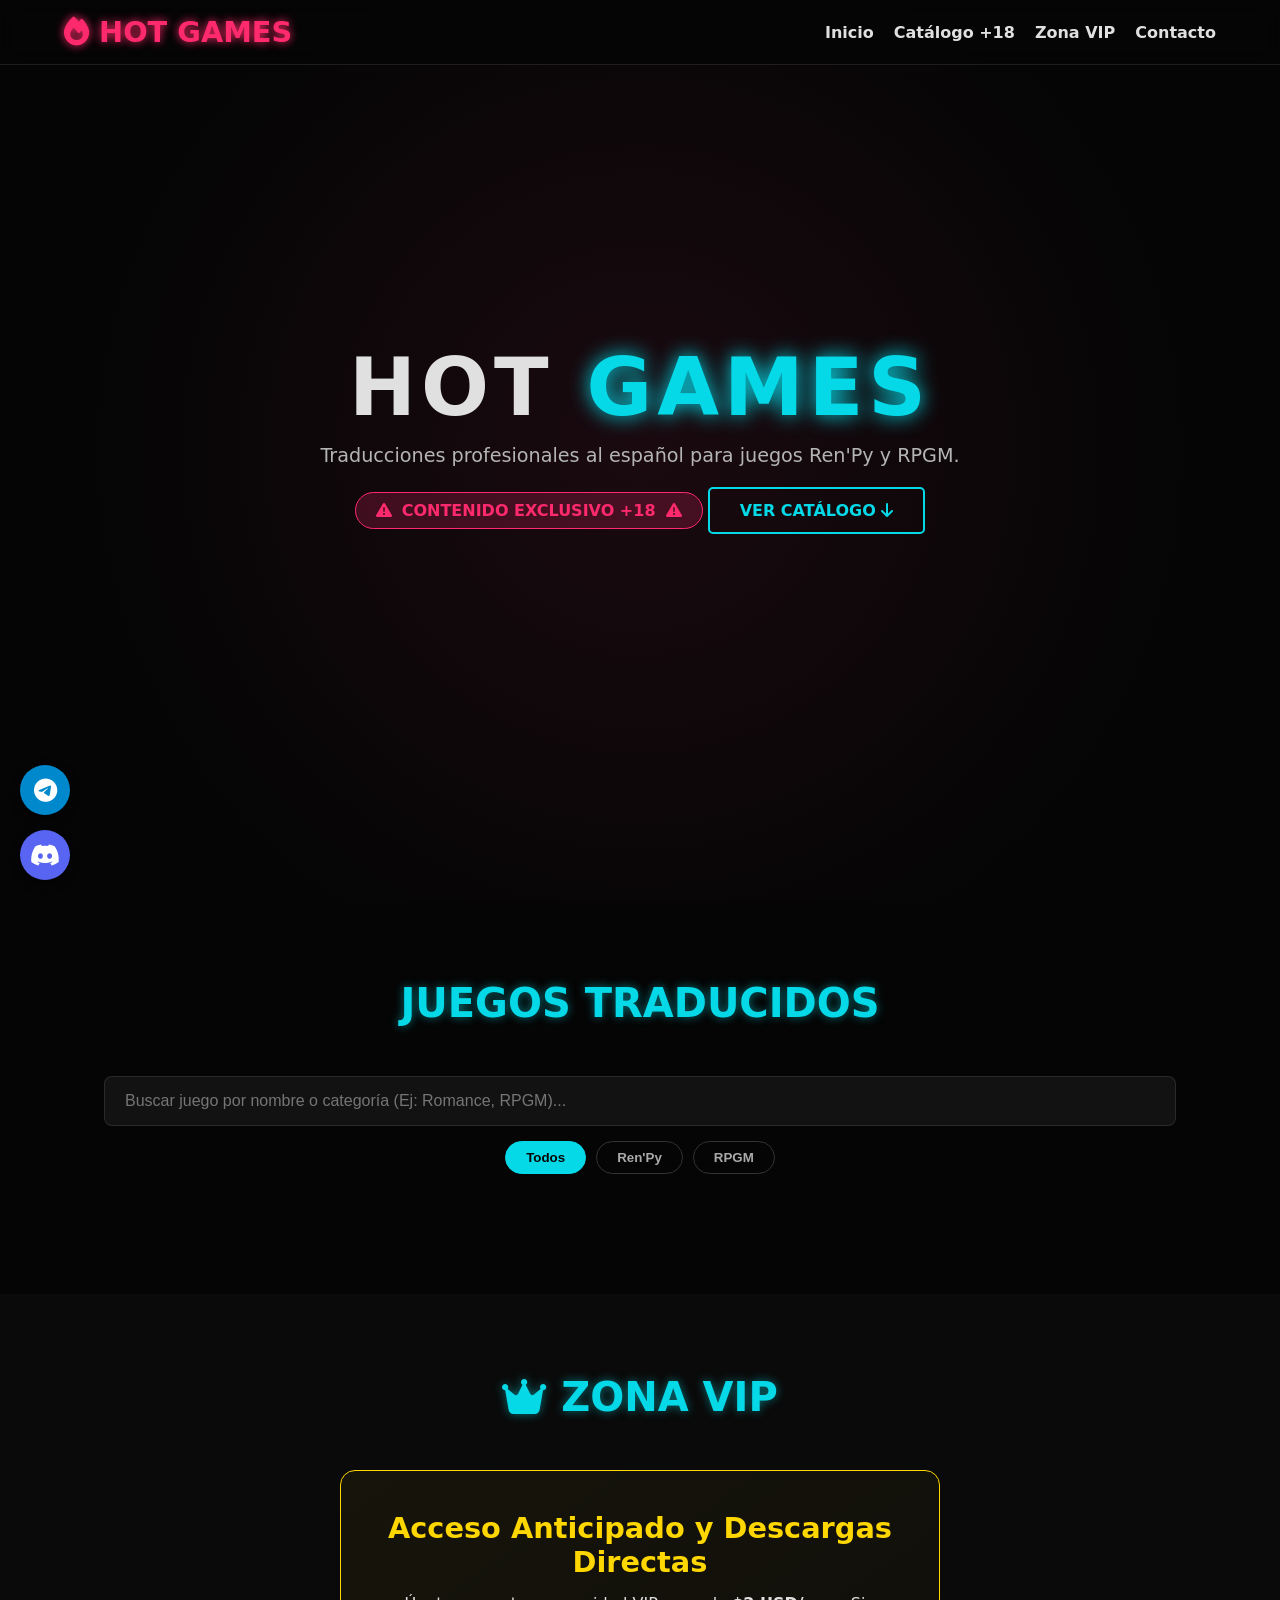
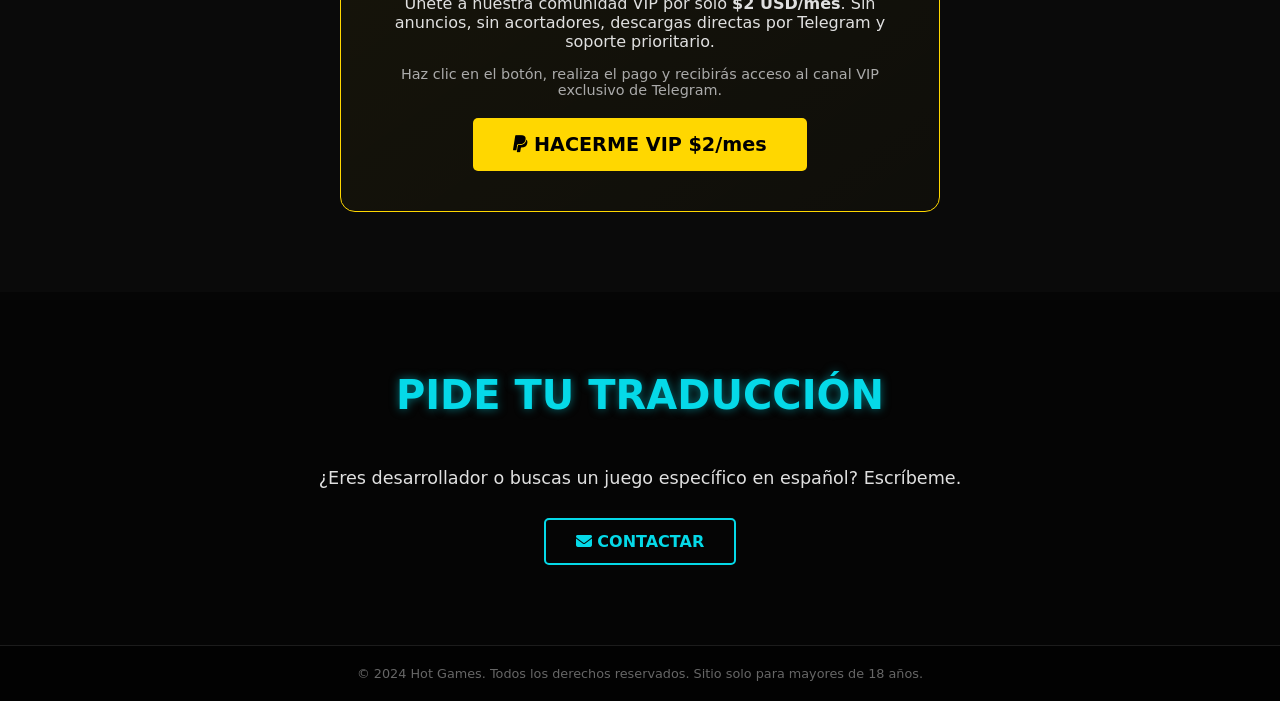
==== index.html @ ad3845e9 "Add files via upload" ====
<!DOCTYPE html>
<html lang="es">
<head>
    <meta charset="UTF-8">
    <meta name="viewport" content="width=device-width, initial-scale=1.0">
    <title>Hot Games +18 | Traducciones Ren'Py & RPGM</title>
    <link rel="stylesheet" href="style.css">
    <link rel="stylesheet" href="https://cdnjs.cloudflare.com/ajax/libs/font-awesome/6.4.0/css/all.min.css">
</head>
<body>

    <!-- Botones Flotantes de Redes Sociales -->
    <div class="social-float">
        <a href="https://t.me/+rrlCyGExPJo3MzEx" target="_blank" class="telegram"><i class="fab fa-telegram"></i></a>
        <a href="https://discord.gg/pzjjTbkc" target="_blank" class="discord"><i class="fab fa-discord"></i></a>
    </div>

    <!-- Barra de Navegación -->
    <nav class="navbar">
        <a href="index.html" class="logo"><i class="fas fa-fire"></i> HOT GAMES</a>
        <ul class="nav-links">
            <li><a href="#inicio">Inicio</a></li>
            <li><a href="#catalogo">Catálogo +18</a></li>
            <li><a href="#vip">Zona VIP</a></li>
            <li><a href="#contacto">Contacto</a></li>
        </ul>
    </nav>

    <!-- Inicio / Hero -->
    <header id="inicio">
        <div class="hero-content">
            <h1>HOT <span>GAMES</span></h1>
            <p class="subtitle">Traducciones profesionales al español para juegos Ren'Py y RPGM.</p>
            <div class="warning-badge">
                <i class="fas fa-exclamation-triangle"></i> CONTENIDO EXCLUSIVO +18 <i class="fas fa-exclamation-triangle"></i>
            </div>
            <a href="#catalogo" class="btn-neon">VER CATÁLOGO <i class="fas fa-arrow-down"></i></a>
        </div>
    </header>

    <!-- Catálogo de Juegos -->
    <section id="catalogo" class="container">
        <h2 class="section-title">Juegos Traducidos</h2>

        <!-- BARRA DE BÚSQUEDA Y FILTROS -->
        <div class="search-container">
            <input type="text" id="searchInput" placeholder="Buscar juego por nombre o categoría (Ej: Romance, RPGM)..." class="search-input">
            <div class="filter-buttons">
                <button class="filter-btn active" data-filter="all">Todos</button>
                <button class="filter-btn" data-filter="renpy">Ren'Py</button>
                <button class="filter-btn" data-filter="rpgm">RPGM</button>
            </div>
        </div>
        
        <div class="game-grid" id="gameGrid">
            <!-- Aquí se pegarán las tarjetas de los juegos que generes -->
        </div>
    </section>

    <!-- Zona VIP -->
    <section id="vip">
        <div class="container vip-container">
            <h2 class="section-title"><i class="fas fa-crown"></i> Zona VIP</h2>
            <div class="vip-box">
                <h3>Acceso Anticipado y Descargas Directas</h3>
                <p>Únete a nuestra comunidad VIP por solo <strong>$2 USD/mes</strong>. Sin anuncios, sin acortadores, descargas directas por Telegram y soporte prioritario.</p>
                <p class="vip-instruction">Haz clic en el botón, realiza el pago y recibirás acceso al canal VIP exclusivo de Telegram.</p>
                <a href="https://www.paypal.com/cgi-bin/webscr?cmd=_xclick&business=yordanmortiz@yahoo.com&item_name=Subscripcion+Hot+Games+VIP&amount=2&currency_code=USD" target="_blank" class="btn-vip"><i class="fab fa-paypal"></i> HACERME VIP $2/mes</a>
            </div>
        </div>
    </section>

    <!-- Contacto -->
    <section id="contacto" class="container">
        <h2 class="section-title">Pide tu Traducción</h2>
        <p class="contact-text">¿Eres desarrollador o buscas un juego específico en español? Escríbeme.</p>
        <a href="mailto:gameshotboss@gmail.com" class="btn-neon"><i class="fas fa-envelope"></i> CONTACTAR</a>
    </section>

    <footer>
        <p>&copy; 2024 Hot Games. Todos los derechos reservados. Sitio solo para mayores de 18 años.</p>
    </footer>

    <!-- Script para la Búsqueda -->
    <script>
        const searchInput = document.getElementById('searchInput');
        const gameCards = document.querySelectorAll('.game-card');
        const filterBtns = document.querySelectorAll('.filter-btn');
        let activeMotor = 'all';

        searchInput.addEventListener('input', filterGames);

        filterBtns.forEach(btn => {
            btn.addEventListener('click', () => {
                filterBtns.forEach(b => b.classList.remove('active'));
                btn.classList.add('active');
                activeMotor = btn.getAttribute('data-filter');
                filterGames();
            });
        });

        function filterGames() {
            const searchTerm = searchInput.value.toLowerCase();
            const currentCards = document.querySelectorAll('.game-card');
            
            currentCards.forEach(card => {
                const name = card.getAttribute('data-name').toLowerCase();
                const categories = card.getAttribute('data-categories').toLowerCase();
                const motor = card.getAttribute('data-motor').toLowerCase();

                const matchesSearch = name.includes(searchTerm) || categories.includes(searchTerm);
                const matchesMotor = activeMotor === 'all' || motor === activeMotor;

                if (matchesSearch && matchesMotor) {
                    card.style.display = 'block';
                } else {
                    card.style.display = 'none';
                }
            });
        }
    </script>

</body>
</html>
---- style.css ----
/* Estilos Base y Variables Neón */
:root {
    --bg-dark: #050505;
    --bg-card: #121212;
    --neon-pink: #ff2a6d;
    --neon-blue: #05d9e8;
    --text-main: #e0e0e0;
    --glass: rgba(255, 255, 255, 0.05);
    --border-glass: rgba(255, 255, 255, 0.1);
    --vip-gold: #ffd700;
}

* { margin: 0; padding: 0; box-sizing: border-box; }

body {
    font-family: 'Segoe UI', system-ui, sans-serif;
    background-color: var(--bg-dark);
    color: var(--text-main);
    overflow-x: hidden;
}

/* --- Botones Flotantes Redes Sociales --- */
.social-float {
    position: fixed; left: 20px; bottom: 20px;
    display: flex; flex-direction: column; gap: 15px; z-index: 1000;
}
.social-float a {
    display: flex; justify-content: center; align-items: center;
    width: 50px; height: 50px; border-radius: 50%; font-size: 1.5rem;
    color: white; text-decoration: none; box-shadow: 0 4px 10px rgba(0,0,0,0.5); transition: transform 0.3s;
}
.social-float a:hover { transform: scale(1.2); }
.telegram { background: #0088cc; }
.discord { background: #5865F2; }

/* --- Navbar --- */
.navbar {
    position: fixed; top: 0; width: 100%;
    display: flex; justify-content: space-between; align-items: center;
    padding: 15px 5%; background: rgba(5, 5, 5, 0.8);
    backdrop-filter: blur(10px); border-bottom: 1px solid var(--border-glass); z-index: 100;
}
.logo { font-size: 1.8rem; font-weight: 900; color: var(--neon-pink); text-shadow: 0 0 10px var(--neon-pink); text-decoration: none; }
.nav-links { list-style: none; display: flex; gap: 20px; }
.nav-links a { color: var(--text-main); text-decoration: none; font-weight: 600; transition: color 0.3s; }
.nav-links a:hover { color: var(--neon-blue); }

/* --- Hero --- */
#inicio {
    height: 100vh; display: flex; justify-content: center; align-items: center;
    text-align: center; background: radial-gradient(circle at center, #1a0a10 0%, var(--bg-dark) 70%);
}
.hero-content h1 { font-size: 5rem; letter-spacing: 5px; margin-bottom: 10px; }
.hero-content h1 span { color: var(--neon-blue); text-shadow: 0 0 20px var(--neon-blue); }
.subtitle { font-size: 1.2rem; margin-bottom: 20px; color: #b4b4b4; }
.warning-badge {
    display: inline-flex; align-items: center; gap: 10px;
    background: rgba(255, 42, 109, 0.2); border: 1px solid var(--neon-pink);
    color: var(--neon-pink); padding: 8px 20px; border-radius: 30px;
    font-weight: bold; margin-bottom: 30px; animation: pulse 2s infinite;
}
@keyframes pulse { 0%, 100% { box-shadow: 0 0 5px var(--neon-pink); } 50% { box-shadow: 0 0 20px var(--neon-pink); } }

.btn-neon {
    display: inline-block; padding: 12px 30px; background: transparent;
    color: var(--neon-blue); text-decoration: none; font-weight: bold;
    border: 2px solid var(--neon-blue); border-radius: 5px; transition: all 0.3s; text-transform: uppercase;
}
.btn-neon:hover { background: var(--neon-blue); color: var(--bg-dark); box-shadow: 0 0 15px var(--neon-blue); }

/* --- Contenedores y Títulos --- */
.container { padding: 80px 5%; max-width: 1200px; margin: 0 auto; }
.section-title { font-size: 2.5rem; text-align: center; margin-bottom: 50px; color: var(--neon-blue); text-transform: uppercase; text-shadow: 0 0 10px rgba(5, 217, 232, 0.5); }

/* --- BÚSQUEDA Y FILTROS --- */
.search-container { margin-bottom: 40px; }
.search-input {
    width: 100%; padding: 15px 20px; font-size: 1rem;
    background: var(--bg-card); color: white; border: 1px solid var(--border-glass);
    border-radius: 8px; outline: none; transition: border-color 0.3s;
}
.search-input:focus { border-color: var(--neon-blue); box-shadow: 0 0 10px rgba(5, 217, 232, 0.3); }
.filter-buttons { display: flex; gap: 10px; margin-top: 15px; justify-content: center; }
.filter-btn {
    padding: 8px 20px; background: transparent; color: #aaa; border: 1px solid #333;
    border-radius: 20px; cursor: pointer; transition: all 0.3s; font-weight: bold;
}
.filter-btn:hover { border-color: var(--neon-blue); color: var(--neon-blue); }
.filter-btn.active { background: var(--neon-blue); color: var(--bg-dark); border-color: var(--neon-blue); }

/* --- Catálogo Grid --- */
.game-grid { display: grid; grid-template-columns: repeat(auto-fill, minmax(280px, 1fr)); gap: 30px; }
.game-card { background: var(--bg-card); border-radius: 12px; overflow: hidden; border: 1px solid var(--border-glass); transition: transform 0.3s, box-shadow 0.3s; }
.game-card:hover { transform: translateY(-10px); box-shadow: 0 10px 30px rgba(255, 42, 109, 0.2); border-color: var(--neon-pink); }
.card-img { height: 200px; background-size: cover; background-position: center; position: relative; }
.badge { position: absolute; top: 10px; left: 10px; padding: 5px 10px; border-radius: 5px; font-weight: bold; font-size: 0.8rem; }
.badge.renpy { background: var(--neon-pink); color: white; }
.badge.rpgm { background: var(--neon-blue); color: var(--bg-dark); }
.card-info { padding: 20px; }
.card-info h3 { margin-bottom: 10px; color: white; }
.card-info p { font-size: 0.9rem; color: #aaa; margin-bottom: 15px; }
.card-meta { display: flex; justify-content: space-between; font-size: 0.8rem; color: #888; margin-bottom: 15px; border-top: 1px solid var(--border-glass); padding-top: 10px; }

.btn-download {
    display: block; text-align: center; padding: 10px; background: rgba(255, 42, 109, 0.2);
    color: var(--neon-pink); text-decoration: none; border-radius: 5px; font-weight: bold; transition: background 0.3s;
}
.btn-download:hover { background: var(--neon-pink); color: white; }

/* --- Zona VIP Global --- */
#vip { background: #0a0a0a; }
.vip-container { text-align: center; }
.vip-box {
    background: linear-gradient(145deg, rgba(255, 215, 0, 0.05), rgba(255, 215, 0, 0.02));
    border: 1px solid var(--vip-gold); padding: 40px; border-radius: 15px; max-width: 600px; margin: 0 auto;
}
.vip-box h3 { font-size: 1.8rem; color: var(--vip-gold); margin-bottom: 15px; }
.vip-instruction { font-size: 0.9rem; color: #aaa; margin-top: 15px; }
.btn-vip {
    display: inline-block; padding: 15px 40px; background: var(--vip-gold); color: #000;
    text-decoration: none; border-radius: 5px; font-weight: 900; font-size: 1.2rem; margin-top: 20px; transition: all 0.3s;
}
.btn-vip:hover { box-shadow: 0 0 20px var(--vip-gold); transform: scale(1.05); }

/* --- Página Detalle Juego --- */
.game-detail-grid { display: grid; grid-template-columns: 1fr 1fr; gap: 40px; margin-top: 100px; }
.game-images .main-image { height: 400px; background-size: cover; background-position: center; border-radius: 10px; border: 1px solid var(--border-glass); }
.gallery { display: flex; gap: 10px; margin-top: 10px; }
.thumb { flex: 1; height: 80px; background-size: cover; background-position: center; border-radius: 5px; border: 1px solid var(--border-glass); cursor: pointer; transition: border 0.3s; }
.thumb:hover { border-color: var(--neon-blue); }

.game-info h1 { font-size: 2.5rem; margin: 10px 0 20px 0; color: white; }
.meta-stats { display: flex; gap: 20px; color: #888; font-size: 0.9rem; margin-bottom: 20px; border-bottom: 1px solid var(--border-glass); padding-bottom: 20px; }
.game-description { line-height: 1.6; margin-bottom: 30px; }

.game-categories { display: flex; gap: 10px; flex-wrap: wrap; margin-bottom: 20px; }
.tag { background: rgba(255,255,255,0.1); padding: 5px 10px; border-radius: 20px; font-size: 0.8rem; border: 1px solid var(--border-glass); color: #ccc; }

/* Reacciones (Likes/Dislikes) */
.reactions-box {
    display: flex; gap: 15px; margin: 20px 0; padding: 15px 0;
    border-top: 1px solid var(--border-glass); border-bottom: 1px solid var(--border-glass);
}
.reaction-btn {
    background: var(--bg-card); border: 1px solid var(--border-glass); color: #888;
    padding: 10px 25px; border-radius: 30px; cursor: pointer; font-size: 1rem;
    font-weight: bold; transition: all 0.3s; display: flex; align-items: center; gap: 8px;
}
.like-btn:hover { color: #05d9e8; border-color: #05d9e8; box-shadow: 0 0 10px rgba(5, 217, 232, 0.3); }
.dislike-btn:hover { color: #ff2a6d; border-color: #ff2a6d; box-shadow: 0 0 10px rgba(255, 42, 109, 0.3); }

/* Descargas Detalle */
.download-section, .vip-section { margin-top: 30px; padding-top: 20px; border-top: 1px solid var(--border-glass); }
.download-section h3, .vip-section h3 { font-size: 1.2rem; margin-bottom: 15px; color: white; }
.action-buttons { display: flex; gap: 15px; }
.big-btn { font-size: 1rem; padding: 15px; flex: 1; display: flex; align-items: center; justify-content: center; gap: 10px; }

.vip-hint { font-size: 0.85rem; color: #888; margin-bottom: 15px; }
.vip-hint a { color: var(--vip-gold); text-decoration: none; font-weight: bold; }

.comments-section { margin-top: 60px; border-top: 1px solid var(--border-glass); padding-top: 40px; }

/* --- Footer y Responsive --- */
footer { background: #020202; text-align: center; padding: 20px; font-size: 0.8rem; color: #666; border-top: 1px solid var(--border-glass); }
#contacto { text-align: center; }
.contact-text { text-align: center; font-size: 1.1rem; margin-bottom: 30px; }

@media (max-width: 768px) {
    .hero-content h1 { font-size: 3rem; }
    .nav-links { display: none; }
    .game-detail-grid { grid-template-columns: 1fr; }
    .action-buttons { flex-direction: column; }
}
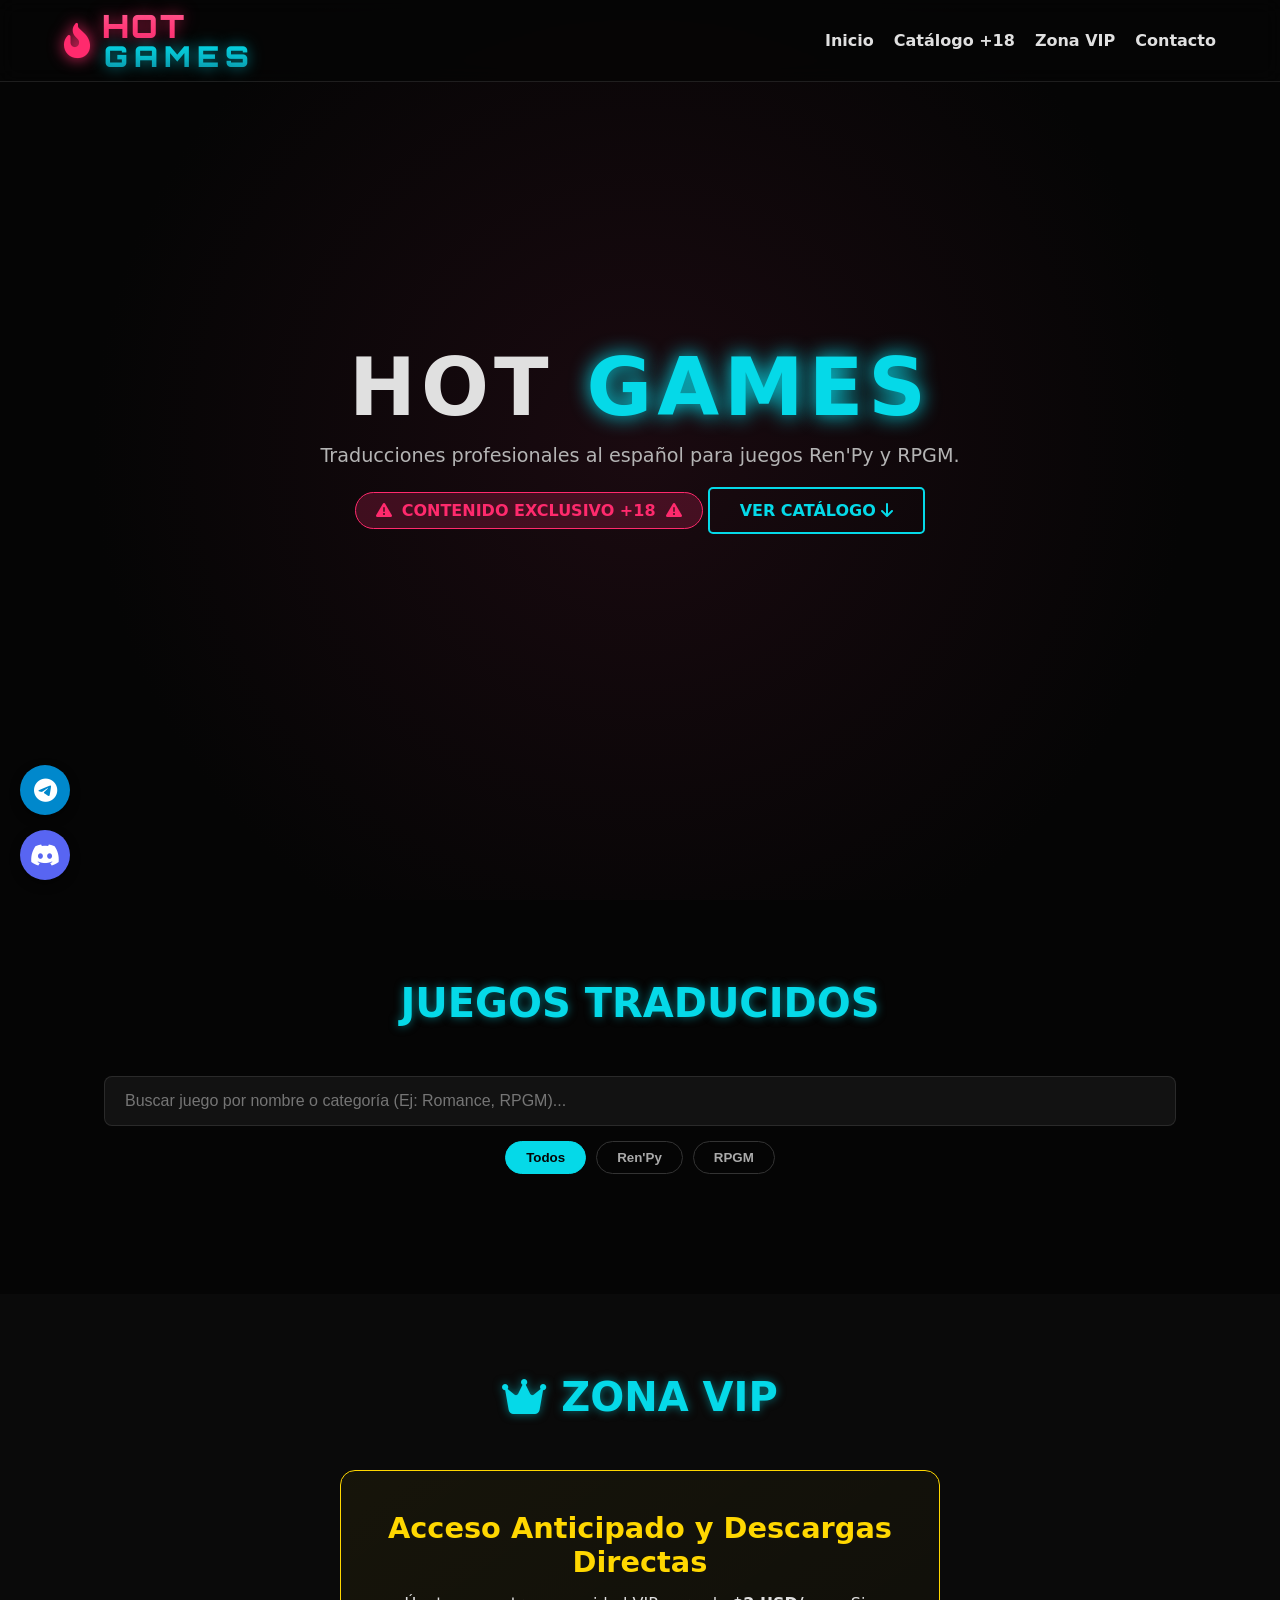
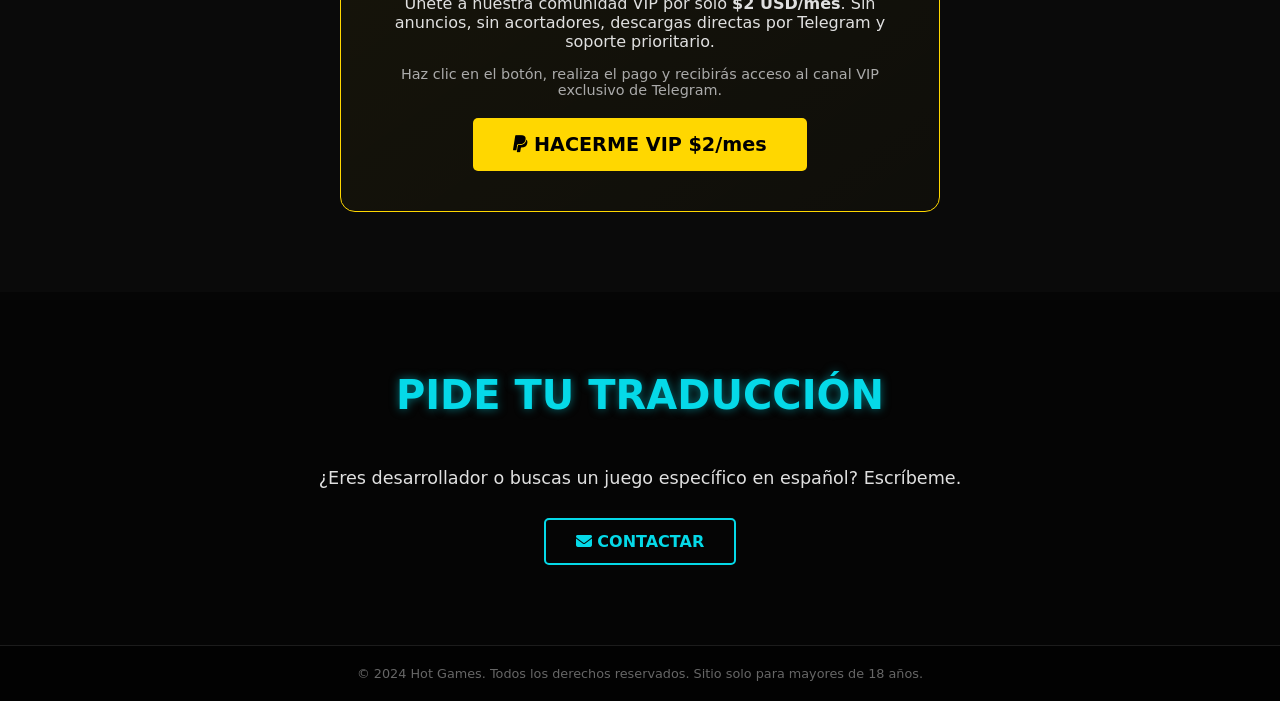
==== commit e2058f8a: "Add files via upload" ====
--- a/index.html
+++ b/index.html
@@ -6,6 +6,8 @@
     <title>Hot Games +18 | Traducciones Ren'Py & RPGM</title>
     <link rel="stylesheet" href="style.css">
     <link rel="stylesheet" href="https://cdnjs.cloudflare.com/ajax/libs/font-awesome/6.4.0/css/all.min.css">
+    <!-- Fuente Gamer Profesional para el Logo -->
+    <link href="https://fonts.googleapis.com/css2?family=Orbitron:wght@700;900&display=swap" rel="stylesheet">
 </head>
 <body>
 
@@ -15,9 +17,14 @@
         <a href="https://discord.gg/pzjjTbkc" target="_blank" class="discord"><i class="fab fa-discord"></i></a>
     </div>
 
-    <!-- Barra de Navegación -->
+    <!-- Barra de Navegación (Nuevo Logo Cool) -->
     <nav class="navbar">
-        <a href="index.html" class="logo"><i class="fas fa-fire"></i> HOT GAMES</a>
+        <a href="index.html" class="logo-container">
+            <i class="fas fa-fire-flame-curved logo-icon"></i>
+            <div class="logo-text">
+                <span class="hot">HOT</span><span class="games">GAMES</span>
+            </div>
+        </a>
         <ul class="nav-links">
             <li><a href="#inicio">Inicio</a></li>
             <li><a href="#catalogo">Catálogo +18</a></li>
@@ -84,7 +91,6 @@
     <!-- Script para la Búsqueda -->
     <script>
         const searchInput = document.getElementById('searchInput');
-        const gameCards = document.querySelectorAll('.game-card');
         const filterBtns = document.querySelectorAll('.filter-btn');
         let activeMotor = 'all';
 
--- a/style.css
+++ b/style.css
@@ -33,14 +33,46 @@
 .telegram { background: #0088cc; }
 .discord { background: #5865F2; }
 
-/* --- Navbar --- */
+/* --- Navbar y LOGO CYBERPUNK --- */
 .navbar {
     position: fixed; top: 0; width: 100%;
     display: flex; justify-content: space-between; align-items: center;
-    padding: 15px 5%; background: rgba(5, 5, 5, 0.8);
+    padding: 10px 5%; background: rgba(5, 5, 5, 0.8);
     backdrop-filter: blur(10px); border-bottom: 1px solid var(--border-glass); z-index: 100;
 }
-.logo { font-size: 1.8rem; font-weight: 900; color: var(--neon-pink); text-shadow: 0 0 10px var(--neon-pink); text-decoration: none; }
+
+.logo-container {
+    display: flex; align-items: center; gap: 12px;
+    text-decoration: none; transition: transform 0.3s;
+}
+.logo-container:hover { transform: scale(1.05); }
+
+.logo-icon {
+    font-size: 2.2rem; color: #ff2a6d;
+    filter: drop-shadow(0 0 8px #ff2a6d);
+    animation: latido-fuego 1.5s infinite alternate;
+}
+@keyframes latido-fuego {
+    0% { filter: drop-shadow(0 0 5px #ff2a6d); transform: scale(1); }
+    100% { filter: drop-shadow(0 0 15px #ff5e93); transform: scale(1.1); }
+}
+
+.logo-text {
+    font-family: 'Orbitron', sans-serif; font-weight: 900;
+    font-size: 1.8rem; letter-spacing: 2px; line-height: 1;
+    display: flex; flex-direction: column;
+}
+.hot {
+    background: linear-gradient(to bottom, #ff5e93, #ff2a6d);
+    -webkit-background-clip: text; -webkit-text-fill-color: transparent;
+    text-shadow: 0 0 15px rgba(255, 42, 109, 0.6); font-size: 2rem;
+}
+.games {
+    background: linear-gradient(to bottom, #05d9e8, #0e8b9e);
+    -webkit-background-clip: text; -webkit-text-fill-color: transparent;
+    text-shadow: 0 0 15px rgba(5, 217, 232, 0.6); letter-spacing: 6px; margin-left: 2px;
+}
+
 .nav-links { list-style: none; display: flex; gap: 20px; }
 .nav-links a { color: var(--text-main); text-decoration: none; font-weight: 600; transition: color 0.3s; }
 .nav-links a:hover { color: var(--neon-blue); }
@@ -170,4 +202,7 @@
     .nav-links { display: none; }
     .game-detail-grid { grid-template-columns: 1fr; }
     .action-buttons { flex-direction: column; }
+    .logo-text { font-size: 1.4rem; }
+    .hot { font-size: 1.6rem; }
+    .games { letter-spacing: 4px; }
 }
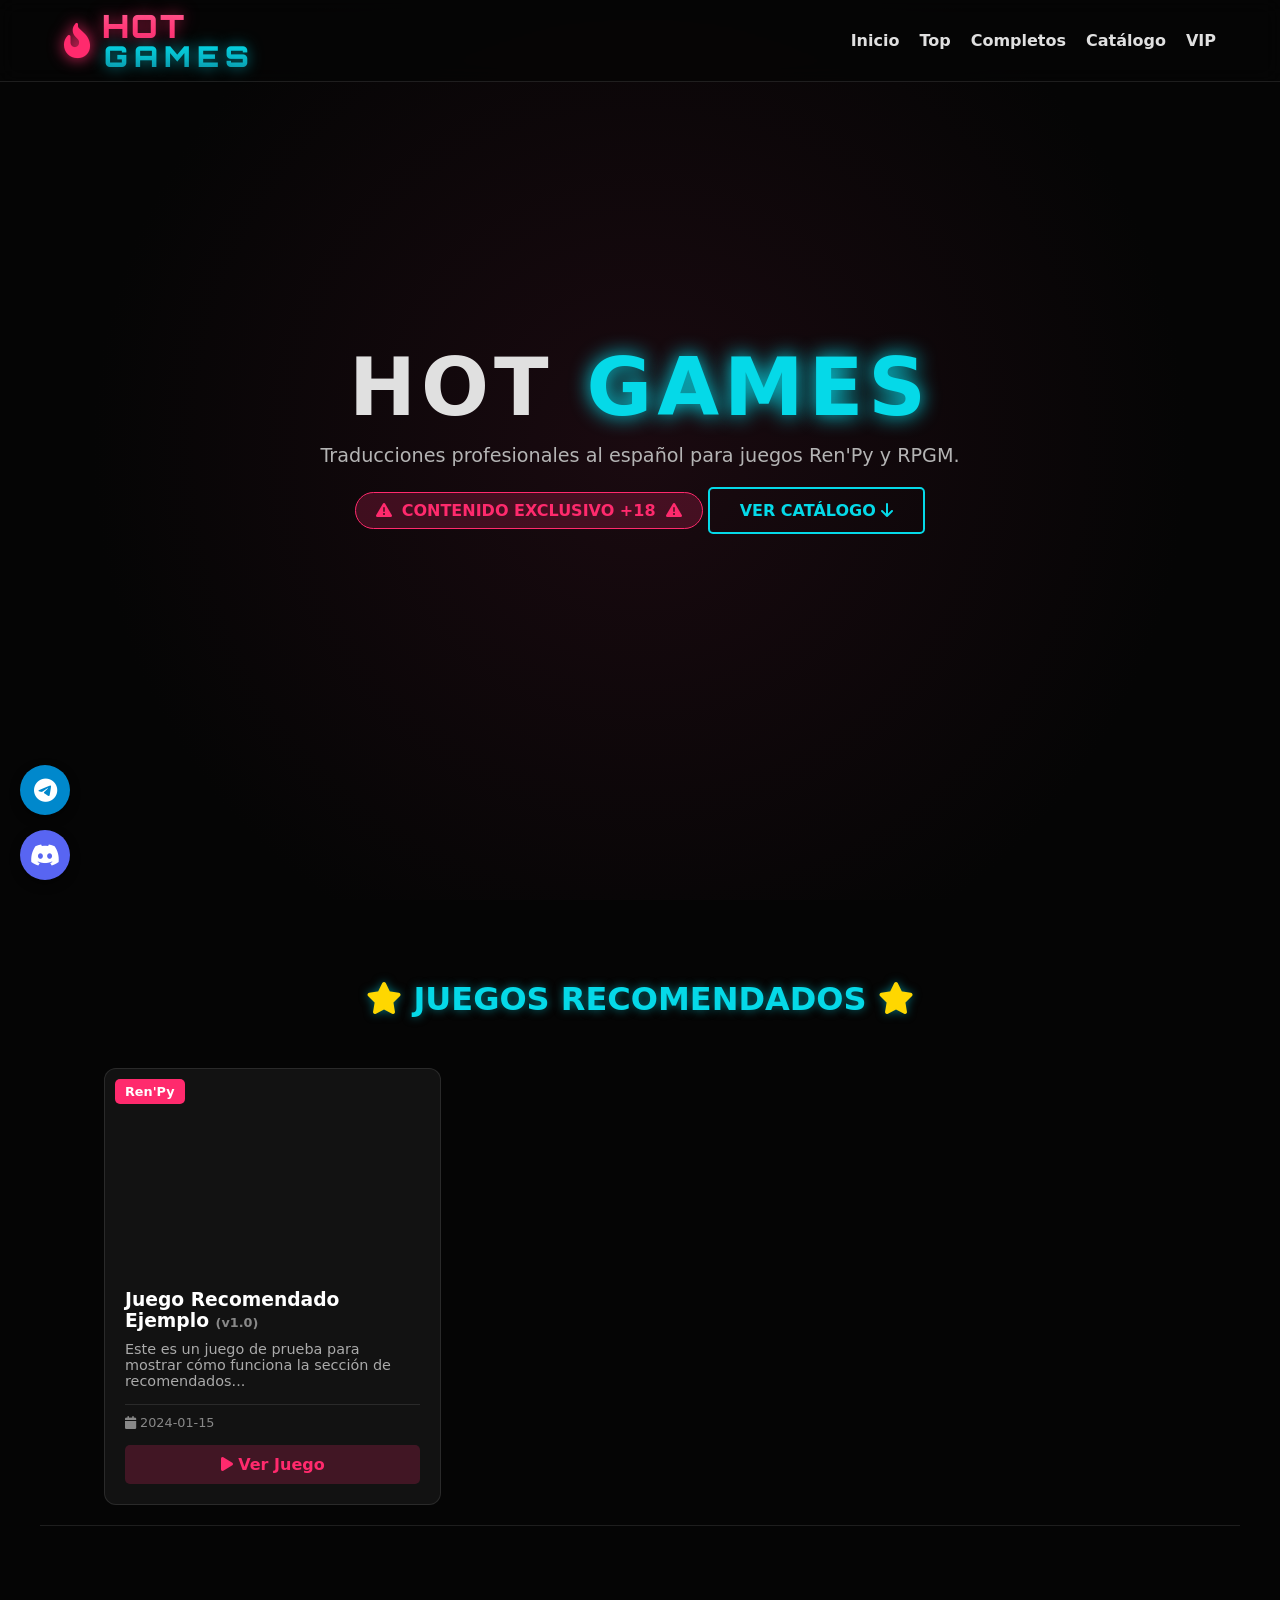
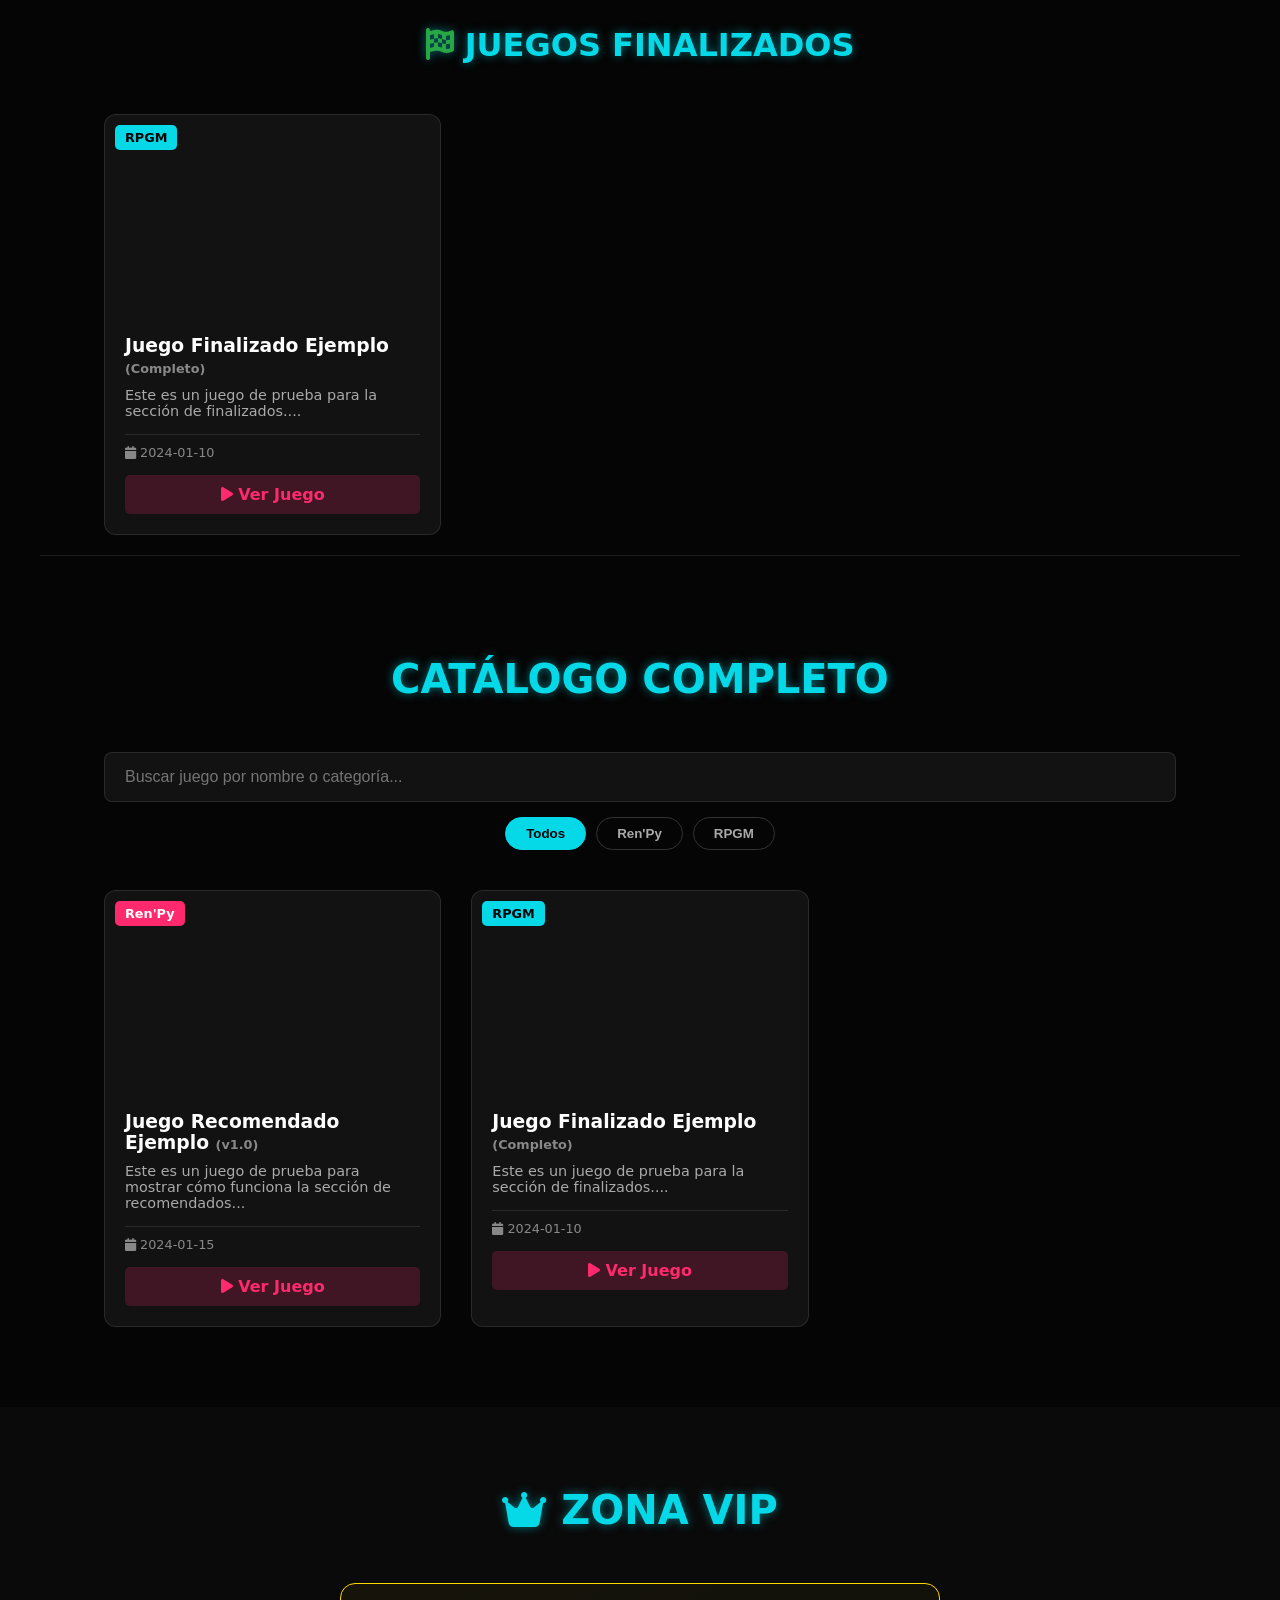
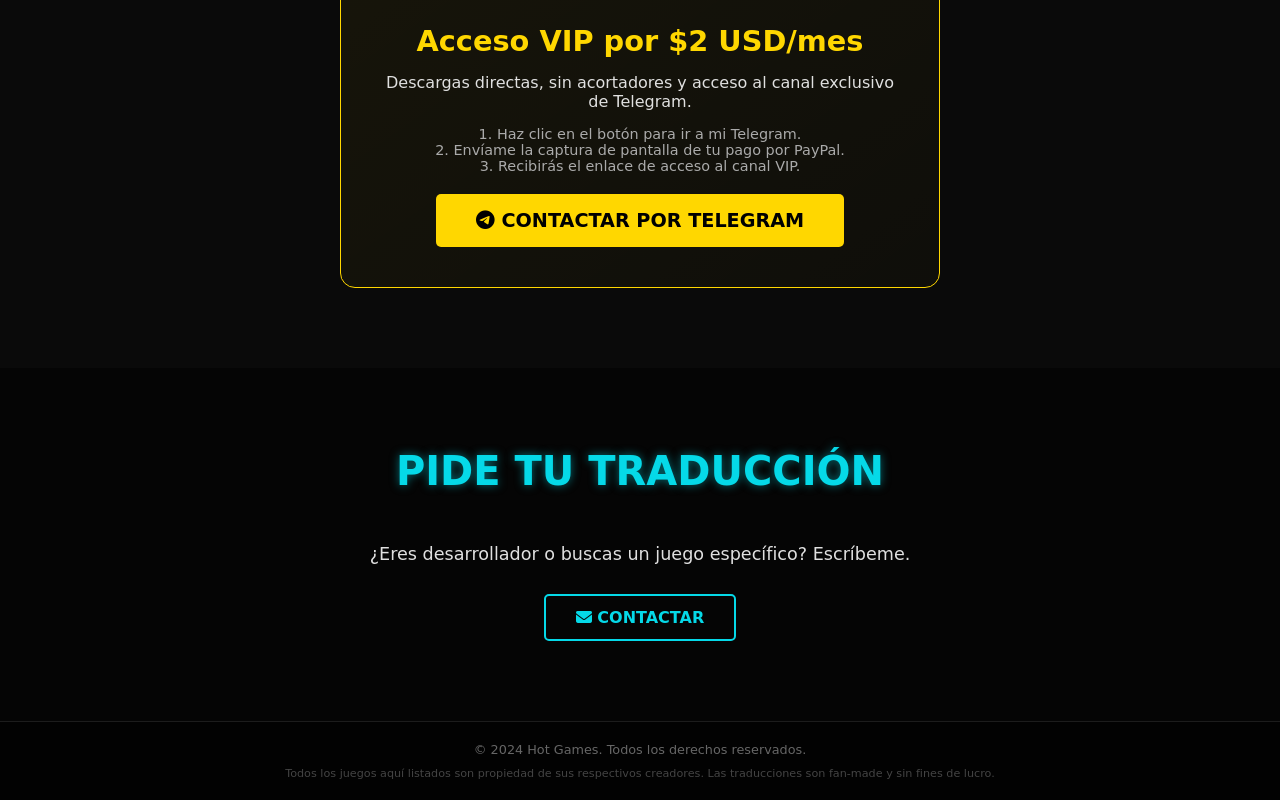
==== commit 362c65cd: "Add files via upload" ====
--- a/index.html
+++ b/index.html
@@ -4,127 +4,106 @@
     <meta charset="UTF-8">
     <meta name="viewport" content="width=device-width, initial-scale=1.0">
     <title>Hot Games +18 | Traducciones Ren'Py & RPGM</title>
+    <link rel="icon" type="image/png" href="https://hotgames18.github.io/images/favicon.png">
+    <meta property="og:title" content="Hot Games +18 | Traducciones Profesionales">
+    <meta property="og:description" content="Descarga traducciones al español de juegos Ren'Py y RPGM. Zona VIP disponible.">
+    <meta property="og:image" content="https://hotgames18.github.io/images/banner-redes.jpg">
+    <meta property="og:url" content="https://hotgames18.github.io/">
     <link rel="stylesheet" href="style.css">
     <link rel="stylesheet" href="https://cdnjs.cloudflare.com/ajax/libs/font-awesome/6.4.0/css/all.min.css">
-    <!-- Fuente Gamer Profesional para el Logo -->
     <link href="https://fonts.googleapis.com/css2?family=Orbitron:wght@700;900&display=swap" rel="stylesheet">
 </head>
 <body>
 
-    <!-- Botones Flotantes de Redes Sociales -->
     <div class="social-float">
         <a href="https://t.me/+rrlCyGExPJo3MzEx" target="_blank" class="telegram"><i class="fab fa-telegram"></i></a>
         <a href="https://discord.gg/pzjjTbkc" target="_blank" class="discord"><i class="fab fa-discord"></i></a>
     </div>
 
-    <!-- Barra de Navegación (Nuevo Logo Cool) -->
     <nav class="navbar">
         <a href="index.html" class="logo-container">
             <i class="fas fa-fire-flame-curved logo-icon"></i>
-            <div class="logo-text">
-                <span class="hot">HOT</span><span class="games">GAMES</span>
-            </div>
+            <div class="logo-text"><span class="hot">HOT</span><span class="games">GAMES</span></div>
         </a>
         <ul class="nav-links">
             <li><a href="#inicio">Inicio</a></li>
-            <li><a href="#catalogo">Catálogo +18</a></li>
-            <li><a href="#vip">Zona VIP</a></li>
-            <li><a href="#contacto">Contacto</a></li>
+            <li><a href="#recomendados">Top</a></li>
+            <li><a href="#finalizados">Completos</a></li>
+            <li><a href="#catalogo">Catálogo</a></li>
+            <li><a href="#vip">VIP</a></li>
         </ul>
     </nav>
 
-    <!-- Inicio / Hero -->
     <header id="inicio">
         <div class="hero-content">
             <h1>HOT <span>GAMES</span></h1>
             <p class="subtitle">Traducciones profesionales al español para juegos Ren'Py y RPGM.</p>
-            <div class="warning-badge">
-                <i class="fas fa-exclamation-triangle"></i> CONTENIDO EXCLUSIVO +18 <i class="fas fa-exclamation-triangle"></i>
-            </div>
+            <div class="warning-badge"><i class="fas fa-exclamation-triangle"></i> CONTENIDO EXCLUSIVO +18 <i class="fas fa-exclamation-triangle"></i></div>
             <a href="#catalogo" class="btn-neon">VER CATÁLOGO <i class="fas fa-arrow-down"></i></a>
         </div>
     </header>
 
-    <!-- Catálogo de Juegos -->
+    <section id="recomendados" class="container special-section">
+        <h2 class="section-title"><i class="fas fa-star"></i> Juegos Recomendados <i class="fas fa-star"></i></h2>
+        <div class="game-grid" id="grid-recomendados"><p class="loading-text">Cargando juegos...</p></div>
+    </section>
+
+    <section id="finalizados" class="container special-section">
+        <h2 class="section-title"><i class="fas fa-flag-checkered"></i> Juegos Finalizados</h2>
+        <div class="game-grid" id="grid-finalizados"><p class="loading-text">Cargando juegos...</p></div>
+    </section>
+
     <section id="catalogo" class="container">
-        <h2 class="section-title">Juegos Traducidos</h2>
-
-        <!-- BARRA DE BÚSQUEDA Y FILTROS -->
+        <h2 class="section-title">Catálogo Completo</h2>
         <div class="search-container">
-            <input type="text" id="searchInput" placeholder="Buscar juego por nombre o categoría (Ej: Romance, RPGM)..." class="search-input">
+            <input type="text" id="searchInput" placeholder="Buscar juego por nombre o categoría..." class="search-input">
             <div class="filter-buttons">
                 <button class="filter-btn active" data-filter="all">Todos</button>
                 <button class="filter-btn" data-filter="renpy">Ren'Py</button>
                 <button class="filter-btn" data-filter="rpgm">RPGM</button>
             </div>
         </div>
-        
-        <div class="game-grid" id="gameGrid">
-            <!-- Aquí se pegarán las tarjetas de los juegos que generes -->
-        </div>
+        <div class="game-grid" id="gameGrid"><p class="loading-text">Cargando juegos...</p></div>
     </section>
 
-    <!-- Zona VIP -->
+    <!-- ZONA VIP CONTACTO DIRECTO -->
     <section id="vip">
         <div class="container vip-container">
             <h2 class="section-title"><i class="fas fa-crown"></i> Zona VIP</h2>
             <div class="vip-box">
-                <h3>Acceso Anticipado y Descargas Directas</h3>
-                <p>Únete a nuestra comunidad VIP por solo <strong>$2 USD/mes</strong>. Sin anuncios, sin acortadores, descargas directas por Telegram y soporte prioritario.</p>
-                <p class="vip-instruction">Haz clic en el botón, realiza el pago y recibirás acceso al canal VIP exclusivo de Telegram.</p>
-                <a href="https://www.paypal.com/cgi-bin/webscr?cmd=_xclick&business=yordanmortiz@yahoo.com&item_name=Subscripcion+Hot+Games+VIP&amount=2&currency_code=USD" target="_blank" class="btn-vip"><i class="fab fa-paypal"></i> HACERME VIP $2/mes</a>
+                <h3>Acceso VIP por $2 USD/mes</h3>
+                <p>Descargas directas, sin acortadores y acceso al canal exclusivo de Telegram.</p>
+                <p class="vip-instruction">1. Haz clic en el botón para ir a mi Telegram.<br>2. Envíame la captura de pantalla de tu pago por PayPal.<br>3. Recibirás el enlace de acceso al canal VIP.</p>
+                <a href="https://t.me/durazco" target="_blank" class="btn-vip"><i class="fab fa-telegram"></i> CONTACTAR POR TELEGRAM</a>
             </div>
         </div>
     </section>
 
-    <!-- Contacto -->
     <section id="contacto" class="container">
         <h2 class="section-title">Pide tu Traducción</h2>
-        <p class="contact-text">¿Eres desarrollador o buscas un juego específico en español? Escríbeme.</p>
+        <p class="contact-text">¿Eres desarrollador o buscas un juego específico? Escríbeme.</p>
         <a href="mailto:gameshotboss@gmail.com" class="btn-neon"><i class="fas fa-envelope"></i> CONTACTAR</a>
     </section>
 
     <footer>
-        <p>&copy; 2024 Hot Games. Todos los derechos reservados. Sitio solo para mayores de 18 años.</p>
+        <p>&copy; 2024 Hot Games. Todos los derechos reservados.</p>
+        <p class="disclaimer">Todos los juegos aquí listados son propiedad de sus respectivos creadores. Las traducciones son fan-made y sin fines de lucro.</p>
     </footer>
 
-    <!-- Script para la Búsqueda -->
     <script>
         const searchInput = document.getElementById('searchInput');
         const filterBtns = document.querySelectorAll('.filter-btn');
         let activeMotor = 'all';
-
         searchInput.addEventListener('input', filterGames);
-
-        filterBtns.forEach(btn => {
-            btn.addEventListener('click', () => {
-                filterBtns.forEach(b => b.classList.remove('active'));
-                btn.classList.add('active');
-                activeMotor = btn.getAttribute('data-filter');
-                filterGames();
-            });
-        });
-
-        function filterGames() {
-            const searchTerm = searchInput.value.toLowerCase();
-            const currentCards = document.querySelectorAll('.game-card');
-            
-            currentCards.forEach(card => {
-                const name = card.getAttribute('data-name').toLowerCase();
-                const categories = card.getAttribute('data-categories').toLowerCase();
-                const motor = card.getAttribute('data-motor').toLowerCase();
-
-                const matchesSearch = name.includes(searchTerm) || categories.includes(searchTerm);
-                const matchesMotor = activeMotor === 'all' || motor === activeMotor;
-
-                if (matchesSearch && matchesMotor) {
-                    card.style.display = 'block';
-                } else {
-                    card.style.display = 'none';
-                }
-            });
+        filterBtns.forEach(btn => { btn.addEventListener('click', () => { filterBtns.forEach(b => b.classList.remove('active')); btn.classList.add('active'); activeMotor = btn.getAttribute('data-filter'); filterGames(); }); });
+        function filterGames() { const searchTerm = searchInput.value.toLowerCase(); const currentCards = document.querySelectorAll('#gameGrid .game-card'); currentCards.forEach(card => { const name = card.getAttribute("data-name").toLowerCase(); const categories = card.getAttribute("data-categories").toLowerCase(); const motor = card.getAttribute("data-motor").toLowerCase(); const matchesSearch = name.includes(searchTerm) || categories.includes(searchTerm); const matchesMotor = activeMotor === 'all' || motor === activeMotor; card.style.display = (matchesSearch && matchesMotor) ? 'block' : 'none'; }); }
+        
+        function crearTarjeta(juego) { const motorTexto = juego.motor === 'renpy' ? "Ren'Py" : "RPGM"; return `<div class="game-card" data-name="${juego.nombre}" data-categories="${juego.generos}" data-motor="${juego.motor}"><div class="card-img" style="background-image: url('${juego.img1}');"><span class="badge ${juego.motor}">${motorTexto}</span></div><div class="card-info"><h3>${juego.nombre} <span style="font-size: 0.8rem; color: #888;">(${juego.version})</span></h3><p>${juego.resumen.substring(0, 80)}...</p><div class="card-meta"><span><i class="fas fa-calendar"></i> ${juego.fecha}</span></div><a href="${juego.archivo}" class="btn-download"><i class="fas fa-play"></i> Ver Juego</a></div></div>`; }
+        
+        async function cargarJuegos() {
+            try { const response = await fetch('games.json'); const juegos = await response.json(); const gridRec = document.getElementById("grid-recomendados"); const gridFin = document.getElementById("grid-finalizados"); const gridMain = document.getElementById("gameGrid"); gridRec.innerHTML = ''; gridFin.innerHTML = ''; gridMain.innerHTML = ''; let recCount = 0; let finCount = 0; juegos.forEach(juego => { const tarjetaHTML = crearTarjeta(juego); gridMain.innerHTML += tarjetaHTML; const cats = juego.generos.toLowerCase(); if (cats.includes("recomendado") && recCount < 5) { gridRec.innerHTML += tarjetaHTML; recCount++; } if (cats.includes("finalizado") && finCount < 5) { gridFin.innerHTML += tarjetaHTML; finCount++; } }); if(recCount === 0) gridRec.innerHTML = '<p>No hay juegos recomendados aún.</p>'; if(finCount === 0) gridFin.innerHTML = '<p>No hay juegos finalizados aún.</p>'; } catch (error) { console.error("Error cargando juegos:", error); document.getElementById("gameGrid").innerHTML = '<p>Error al cargar los juegos.</p>'; }
         }
+        cargarJuegos();
     </script>
-
 </body>
 </html>
--- a/style.css
+++ b/style.css
@@ -1,208 +1,83 @@
-/* Estilos Base y Variables Neón */
 :root {
-    --bg-dark: #050505;
-    --bg-card: #121212;
-    --neon-pink: #ff2a6d;
-    --neon-blue: #05d9e8;
-    --text-main: #e0e0e0;
-    --glass: rgba(255, 255, 255, 0.05);
-    --border-glass: rgba(255, 255, 255, 0.1);
+    --bg-dark: #050505; --bg-card: #121212; --neon-pink: #ff2a6d; --neon-blue: #05d9e8;
+    --text-main: #e0e0e0; --glass: rgba(255, 255, 255, 0.05); --border-glass: rgba(255, 255, 255, 0.1);
     --vip-gold: #ffd700;
 }
+* { margin: 0; padding: 0; box-sizing: border-box; }
+body { font-family: 'Segoe UI', system-ui, sans-serif; background-color: var(--bg-dark); color: var(--text-main); overflow-x: hidden; }
+.social-float { position: fixed; left: 20px; bottom: 20px; display: flex; flex-direction: column; gap: 15px; z-index: 1000; }
+.social-float a { display: flex; justify-content: center; align-items: center; width: 50px; height: 50px; border-radius: 50%; font-size: 1.5rem; color: white; text-decoration: none; box-shadow: 0 4px 10px rgba(0,0,0,0.5); transition: transform 0.3s; }
+.social-float a:hover { transform: scale(1.2); }
+.telegram { background: #0088cc; } .discord { background: #5865F2; }
 
-* { margin: 0; padding: 0; box-sizing: border-box; }
+.navbar { position: fixed; top: 0; width: 100%; display: flex; justify-content: space-between; align-items: center; padding: 10px 5%; background: rgba(5, 5, 5, 0.8); backdrop-filter: blur(10px); border-bottom: 1px solid var(--border-glass); z-index: 100; }
+.logo-container { display: flex; align-items: center; gap: 12px; text-decoration: none; transition: transform 0.3s; }
+.logo-container:hover { transform: scale(1.05); }
+.logo-icon { font-size: 2.2rem; color: #ff2a6d; filter: drop-shadow(0 0 8px #ff2a6d); animation: latido-fuego 1.5s infinite alternate; }
+@keyframes latido-fuego { 0% { filter: drop-shadow(0 0 5px #ff2a6d); transform: scale(1); } 100% { filter: drop-shadow(0 0 15px #ff5e93); transform: scale(1.1); } }
+.logo-text { font-family: 'Orbitron', sans-serif; font-weight: 900; font-size: 1.8rem; letter-spacing: 2px; line-height: 1; display: flex; flex-direction: column; }
+.hot { background: linear-gradient(to bottom, #ff5e93, #ff2a6d); -webkit-background-clip: text; -webkit-text-fill-color: transparent; text-shadow: 0 0 15px rgba(255, 42, 109, 0.6); font-size: 2rem; }
+.games { background: linear-gradient(to bottom, #05d9e8, #0e8b9e); -webkit-background-clip: text; -webkit-text-fill-color: transparent; text-shadow: 0 0 15px rgba(5, 217, 232, 0.6); letter-spacing: 6px; margin-left: 2px; }
+.nav-links { list-style: none; display: flex; gap: 20px; } .nav-links a { color: var(--text-main); text-decoration: none; font-weight: 600; transition: color 0.3s; } .nav-links a:hover { color: var(--neon-blue); }
 
-body {
-    font-family: 'Segoe UI', system-ui, sans-serif;
-    background-color: var(--bg-dark);
-    color: var(--text-main);
-    overflow-x: hidden;
-}
-
-/* --- Botones Flotantes Redes Sociales --- */
-.social-float {
-    position: fixed; left: 20px; bottom: 20px;
-    display: flex; flex-direction: column; gap: 15px; z-index: 1000;
-}
-.social-float a {
-    display: flex; justify-content: center; align-items: center;
-    width: 50px; height: 50px; border-radius: 50%; font-size: 1.5rem;
-    color: white; text-decoration: none; box-shadow: 0 4px 10px rgba(0,0,0,0.5); transition: transform 0.3s;
-}
-.social-float a:hover { transform: scale(1.2); }
-.telegram { background: #0088cc; }
-.discord { background: #5865F2; }
-
-/* --- Navbar y LOGO CYBERPUNK --- */
-.navbar {
-    position: fixed; top: 0; width: 100%;
-    display: flex; justify-content: space-between; align-items: center;
-    padding: 10px 5%; background: rgba(5, 5, 5, 0.8);
-    backdrop-filter: blur(10px); border-bottom: 1px solid var(--border-glass); z-index: 100;
-}
-
-.logo-container {
-    display: flex; align-items: center; gap: 12px;
-    text-decoration: none; transition: transform 0.3s;
-}
-.logo-container:hover { transform: scale(1.05); }
-
-.logo-icon {
-    font-size: 2.2rem; color: #ff2a6d;
-    filter: drop-shadow(0 0 8px #ff2a6d);
-    animation: latido-fuego 1.5s infinite alternate;
-}
-@keyframes latido-fuego {
-    0% { filter: drop-shadow(0 0 5px #ff2a6d); transform: scale(1); }
-    100% { filter: drop-shadow(0 0 15px #ff5e93); transform: scale(1.1); }
-}
-
-.logo-text {
-    font-family: 'Orbitron', sans-serif; font-weight: 900;
-    font-size: 1.8rem; letter-spacing: 2px; line-height: 1;
-    display: flex; flex-direction: column;
-}
-.hot {
-    background: linear-gradient(to bottom, #ff5e93, #ff2a6d);
-    -webkit-background-clip: text; -webkit-text-fill-color: transparent;
-    text-shadow: 0 0 15px rgba(255, 42, 109, 0.6); font-size: 2rem;
-}
-.games {
-    background: linear-gradient(to bottom, #05d9e8, #0e8b9e);
-    -webkit-background-clip: text; -webkit-text-fill-color: transparent;
-    text-shadow: 0 0 15px rgba(5, 217, 232, 0.6); letter-spacing: 6px; margin-left: 2px;
-}
-
-.nav-links { list-style: none; display: flex; gap: 20px; }
-.nav-links a { color: var(--text-main); text-decoration: none; font-weight: 600; transition: color 0.3s; }
-.nav-links a:hover { color: var(--neon-blue); }
-
-/* --- Hero --- */
-#inicio {
-    height: 100vh; display: flex; justify-content: center; align-items: center;
-    text-align: center; background: radial-gradient(circle at center, #1a0a10 0%, var(--bg-dark) 70%);
-}
-.hero-content h1 { font-size: 5rem; letter-spacing: 5px; margin-bottom: 10px; }
-.hero-content h1 span { color: var(--neon-blue); text-shadow: 0 0 20px var(--neon-blue); }
+#inicio { height: 100vh; display: flex; justify-content: center; align-items: center; text-align: center; background: radial-gradient(circle at center, #1a0a10 0%, var(--bg-dark) 70%); }
+.hero-content h1 { font-size: 5rem; letter-spacing: 5px; margin-bottom: 10px; } .hero-content h1 span { color: var(--neon-blue); text-shadow: 0 0 20px var(--neon-blue); }
 .subtitle { font-size: 1.2rem; margin-bottom: 20px; color: #b4b4b4; }
-.warning-badge {
-    display: inline-flex; align-items: center; gap: 10px;
-    background: rgba(255, 42, 109, 0.2); border: 1px solid var(--neon-pink);
-    color: var(--neon-pink); padding: 8px 20px; border-radius: 30px;
-    font-weight: bold; margin-bottom: 30px; animation: pulse 2s infinite;
-}
+.warning-badge { display: inline-flex; align-items: center; gap: 10px; background: rgba(255, 42, 109, 0.2); border: 1px solid var(--neon-pink); color: var(--neon-pink); padding: 8px 20px; border-radius: 30px; font-weight: bold; margin-bottom: 30px; animation: pulse 2s infinite; }
 @keyframes pulse { 0%, 100% { box-shadow: 0 0 5px var(--neon-pink); } 50% { box-shadow: 0 0 20px var(--neon-pink); } }
-
-.btn-neon {
-    display: inline-block; padding: 12px 30px; background: transparent;
-    color: var(--neon-blue); text-decoration: none; font-weight: bold;
-    border: 2px solid var(--neon-blue); border-radius: 5px; transition: all 0.3s; text-transform: uppercase;
-}
+.btn-neon { display: inline-block; padding: 12px 30px; background: transparent; color: var(--neon-blue); text-decoration: none; font-weight: bold; border: 2px solid var(--neon-blue); border-radius: 5px; transition: all 0.3s; text-transform: uppercase; }
 .btn-neon:hover { background: var(--neon-blue); color: var(--bg-dark); box-shadow: 0 0 15px var(--neon-blue); }
 
-/* --- Contenedores y Títulos --- */
 .container { padding: 80px 5%; max-width: 1200px; margin: 0 auto; }
 .section-title { font-size: 2.5rem; text-align: center; margin-bottom: 50px; color: var(--neon-blue); text-transform: uppercase; text-shadow: 0 0 10px rgba(5, 217, 232, 0.5); }
+.special-section { border-bottom: 1px solid var(--border-glass); padding-bottom: 20px; margin-bottom: 20px; }
+.special-section .section-title { font-size: 2rem; }
+#recomendados .section-title i { color: var(--vip-gold); }
+#finalizados .section-title i { color: #28a745; }
 
-/* --- BÚSQUEDA Y FILTROS --- */
+.ver-mas-container { text-align: center; margin-top: 30px; }
+
 .search-container { margin-bottom: 40px; }
-.search-input {
-    width: 100%; padding: 15px 20px; font-size: 1rem;
-    background: var(--bg-card); color: white; border: 1px solid var(--border-glass);
-    border-radius: 8px; outline: none; transition: border-color 0.3s;
-}
+.search-input { width: 100%; padding: 15px 20px; font-size: 1rem; background: var(--bg-card); color: white; border: 1px solid var(--border-glass); border-radius: 8px; outline: none; transition: border-color 0.3s; }
 .search-input:focus { border-color: var(--neon-blue); box-shadow: 0 0 10px rgba(5, 217, 232, 0.3); }
 .filter-buttons { display: flex; gap: 10px; margin-top: 15px; justify-content: center; }
-.filter-btn {
-    padding: 8px 20px; background: transparent; color: #aaa; border: 1px solid #333;
-    border-radius: 20px; cursor: pointer; transition: all 0.3s; font-weight: bold;
-}
-.filter-btn:hover { border-color: var(--neon-blue); color: var(--neon-blue); }
-.filter-btn.active { background: var(--neon-blue); color: var(--bg-dark); border-color: var(--neon-blue); }
+.filter-btn { padding: 8px 20px; background: transparent; color: #aaa; border: 1px solid #333; border-radius: 20px; cursor: pointer; transition: all 0.3s; font-weight: bold; }
+.filter-btn:hover { border-color: var(--neon-blue); color: var(--neon-blue); } .filter-btn.active { background: var(--neon-blue); color: var(--bg-dark); border-color: var(--neon-blue); }
 
-/* --- Catálogo Grid --- */
 .game-grid { display: grid; grid-template-columns: repeat(auto-fill, minmax(280px, 1fr)); gap: 30px; }
 .game-card { background: var(--bg-card); border-radius: 12px; overflow: hidden; border: 1px solid var(--border-glass); transition: transform 0.3s, box-shadow 0.3s; }
 .game-card:hover { transform: translateY(-10px); box-shadow: 0 10px 30px rgba(255, 42, 109, 0.2); border-color: var(--neon-pink); }
 .card-img { height: 200px; background-size: cover; background-position: center; position: relative; }
 .badge { position: absolute; top: 10px; left: 10px; padding: 5px 10px; border-radius: 5px; font-weight: bold; font-size: 0.8rem; }
-.badge.renpy { background: var(--neon-pink); color: white; }
-.badge.rpgm { background: var(--neon-blue); color: var(--bg-dark); }
-.card-info { padding: 20px; }
-.card-info h3 { margin-bottom: 10px; color: white; }
-.card-info p { font-size: 0.9rem; color: #aaa; margin-bottom: 15px; }
+.badge.renpy { background: var(--neon-pink); color: white; } .badge.rpgm { background: var(--neon-blue); color: var(--bg-dark); }
+.card-info { padding: 20px; } .card-info h3 { margin-bottom: 10px; color: white; } .card-info p { font-size: 0.9rem; color: #aaa; margin-bottom: 15px; }
 .card-meta { display: flex; justify-content: space-between; font-size: 0.8rem; color: #888; margin-bottom: 15px; border-top: 1px solid var(--border-glass); padding-top: 10px; }
-
-.btn-download {
-    display: block; text-align: center; padding: 10px; background: rgba(255, 42, 109, 0.2);
-    color: var(--neon-pink); text-decoration: none; border-radius: 5px; font-weight: bold; transition: background 0.3s;
-}
+.btn-download { display: block; text-align: center; padding: 10px; background: rgba(255, 42, 109, 0.2); color: var(--neon-pink); text-decoration: none; border-radius: 5px; font-weight: bold; transition: background 0.3s; }
 .btn-download:hover { background: var(--neon-pink); color: white; }
 
-/* --- Zona VIP Global --- */
-#vip { background: #0a0a0a; }
-.vip-container { text-align: center; }
-.vip-box {
-    background: linear-gradient(145deg, rgba(255, 215, 0, 0.05), rgba(255, 215, 0, 0.02));
-    border: 1px solid var(--vip-gold); padding: 40px; border-radius: 15px; max-width: 600px; margin: 0 auto;
-}
-.vip-box h3 { font-size: 1.8rem; color: var(--vip-gold); margin-bottom: 15px; }
-.vip-instruction { font-size: 0.9rem; color: #aaa; margin-top: 15px; }
-.btn-vip {
-    display: inline-block; padding: 15px 40px; background: var(--vip-gold); color: #000;
-    text-decoration: none; border-radius: 5px; font-weight: 900; font-size: 1.2rem; margin-top: 20px; transition: all 0.3s;
-}
+#vip { background: #0a0a0a; } .vip-container { text-align: center; }
+.vip-box { background: linear-gradient(145deg, rgba(255, 215, 0, 0.05), rgba(255, 215, 0, 0.02)); border: 1px solid var(--vip-gold); padding: 40px; border-radius: 15px; max-width: 600px; margin: 0 auto; }
+.vip-box h3 { font-size: 1.8rem; color: var(--vip-gold); margin-bottom: 15px; } .vip-instruction { font-size: 0.9rem; color: #aaa; margin-top: 15px; }
+.btn-vip { display: inline-block; padding: 15px 40px; background: var(--vip-gold); color: #000; text-decoration: none; border-radius: 5px; font-weight: 900; font-size: 1.2rem; margin-top: 20px; transition: all 0.3s; }
 .btn-vip:hover { box-shadow: 0 0 20px var(--vip-gold); transform: scale(1.05); }
 
-/* --- Página Detalle Juego --- */
-.game-detail-grid { display: grid; grid-template-columns: 1fr 1fr; gap: 40px; margin-top: 100px; }
-.game-images .main-image { height: 400px; background-size: cover; background-position: center; border-radius: 10px; border: 1px solid var(--border-glass); }
-.gallery { display: flex; gap: 10px; margin-top: 10px; }
-.thumb { flex: 1; height: 80px; background-size: cover; background-position: center; border-radius: 5px; border: 1px solid var(--border-glass); cursor: pointer; transition: border 0.3s; }
-.thumb:hover { border-color: var(--neon-blue); }
-
-.game-info h1 { font-size: 2.5rem; margin: 10px 0 20px 0; color: white; }
-.meta-stats { display: flex; gap: 20px; color: #888; font-size: 0.9rem; margin-bottom: 20px; border-bottom: 1px solid var(--border-glass); padding-bottom: 20px; }
-.game-description { line-height: 1.6; margin-bottom: 30px; }
-
-.game-categories { display: flex; gap: 10px; flex-wrap: wrap; margin-bottom: 20px; }
-.tag { background: rgba(255,255,255,0.1); padding: 5px 10px; border-radius: 20px; font-size: 0.8rem; border: 1px solid var(--border-glass); color: #ccc; }
-
-/* Reacciones (Likes/Dislikes) */
-.reactions-box {
-    display: flex; gap: 15px; margin: 20px 0; padding: 15px 0;
-    border-top: 1px solid var(--border-glass); border-bottom: 1px solid var(--border-glass);
-}
-.reaction-btn {
-    background: var(--bg-card); border: 1px solid var(--border-glass); color: #888;
-    padding: 10px 25px; border-radius: 30px; cursor: pointer; font-size: 1rem;
-    font-weight: bold; transition: all 0.3s; display: flex; align-items: center; gap: 8px;
-}
-.like-btn:hover { color: #05d9e8; border-color: #05d9e8; box-shadow: 0 0 10px rgba(5, 217, 232, 0.3); }
-.dislike-btn:hover { color: #ff2a6d; border-color: #ff2a6d; box-shadow: 0 0 10px rgba(255, 42, 109, 0.3); }
-
-/* Descargas Detalle */
-.download-section, .vip-section { margin-top: 30px; padding-top: 20px; border-top: 1px solid var(--border-glass); }
-.download-section h3, .vip-section h3 { font-size: 1.2rem; margin-bottom: 15px; color: white; }
-.action-buttons { display: flex; gap: 15px; }
-.big-btn { font-size: 1rem; padding: 15px; flex: 1; display: flex; align-items: center; justify-content: center; gap: 10px; }
-
-.vip-hint { font-size: 0.85rem; color: #888; margin-bottom: 15px; }
-.vip-hint a { color: var(--vip-gold); text-decoration: none; font-weight: bold; }
-
+.game-detail-grid { display: grid; grid-template-columns: 1fr 1fr; gap: 40px; margin-top: 100px; } .game-images .main-image { height: 400px; background-size: cover; background-position: center; border-radius: 10px; border: 1px solid var(--border-glass); }
+.gallery { display: flex; gap: 10px; margin-top: 10px; } .thumb { flex: 1; height: 80px; background-size: cover; background-position: center; border-radius: 5px; border: 1px solid var(--border-glass); cursor: pointer; transition: border 0.3s; } .thumb:hover { border-color: var(--neon-blue); }
+.game-info h1 { font-size: 2.5rem; margin: 10px 0 20px 0; color: white; } .meta-stats { display: flex; gap: 20px; color: #888; font-size: 0.9rem; margin-bottom: 20px; border-bottom: 1px solid var(--border-glass); padding-bottom: 20px; }
+.game-description { line-height: 1.6; margin-bottom: 30px; } .game-categories { display: flex; gap: 10px; flex-wrap: wrap; margin-bottom: 20px; } .tag { background: rgba(255,255,255,0.1); padding: 5px 10px; border-radius: 20px; font-size: 0.8rem; border: 1px solid var(--border-glass); color: #ccc; }
+.reactions-box { display: flex; gap: 15px; margin: 20px 0; padding: 15px 0; border-top: 1px solid var(--border-glass); border-bottom: 1px solid var(--border-glass); }
+.reaction-btn { background: var(--bg-card); border: 1px solid var(--border-glass); color: #888; padding: 10px 25px; border-radius: 30px; cursor: pointer; font-size: 1rem; font-weight: bold; transition: all 0.3s; display: flex; align-items: center; gap: 8px; }
+.like-btn:hover { color: #05d9e8; border-color: #05d9e8; box-shadow: 0 0 10px rgba(5, 217, 232, 0.3); } .dislike-btn:hover { color: #ff2a6d; border-color: #ff2a6d; box-shadow: 0 0 10px rgba(255, 42, 109, 0.3); }
+.download-section, .vip-section { margin-top: 30px; padding-top: 20px; border-top: 1px solid var(--border-glass); } .download-section h3, .vip-section h3 { font-size: 1.2rem; margin-bottom: 15px; color: white; }
+.action-buttons { display: flex; gap: 15px; } .big-btn { font-size: 1rem; padding: 15px; flex: 1; display: flex; align-items: center; justify-content: center; gap: 10px; }
+.vip-hint { font-size: 0.85rem; color: #888; margin-bottom: 15px; } .vip-hint a { color: var(--vip-gold); text-decoration: none; font-weight: bold; }
 .comments-section { margin-top: 60px; border-top: 1px solid var(--border-glass); padding-top: 40px; }
 
-/* --- Footer y Responsive --- */
 footer { background: #020202; text-align: center; padding: 20px; font-size: 0.8rem; color: #666; border-top: 1px solid var(--border-glass); }
-#contacto { text-align: center; }
-.contact-text { text-align: center; font-size: 1.1rem; margin-bottom: 30px; }
+#contacto { text-align: center; } .contact-text { text-align: center; font-size: 1.1rem; margin-bottom: 30px; }
+.disclaimer { font-size: 0.7rem; color: #444; margin-top: 10px; }
 
 @media (max-width: 768px) {
-    .hero-content h1 { font-size: 3rem; }
-    .nav-links { display: none; }
-    .game-detail-grid { grid-template-columns: 1fr; }
-    .action-buttons { flex-direction: column; }
-    .logo-text { font-size: 1.4rem; }
-    .hot { font-size: 1.6rem; }
-    .games { letter-spacing: 4px; }
+    .hero-content h1 { font-size: 3rem; } .nav-links { display: none; } .game-detail-grid { grid-template-columns: 1fr; } .action-buttons { flex-direction: column; }
+    .logo-text { font-size: 1.4rem; } .hot { font-size: 1.6rem; } .games { letter-spacing: 4px; }
 }
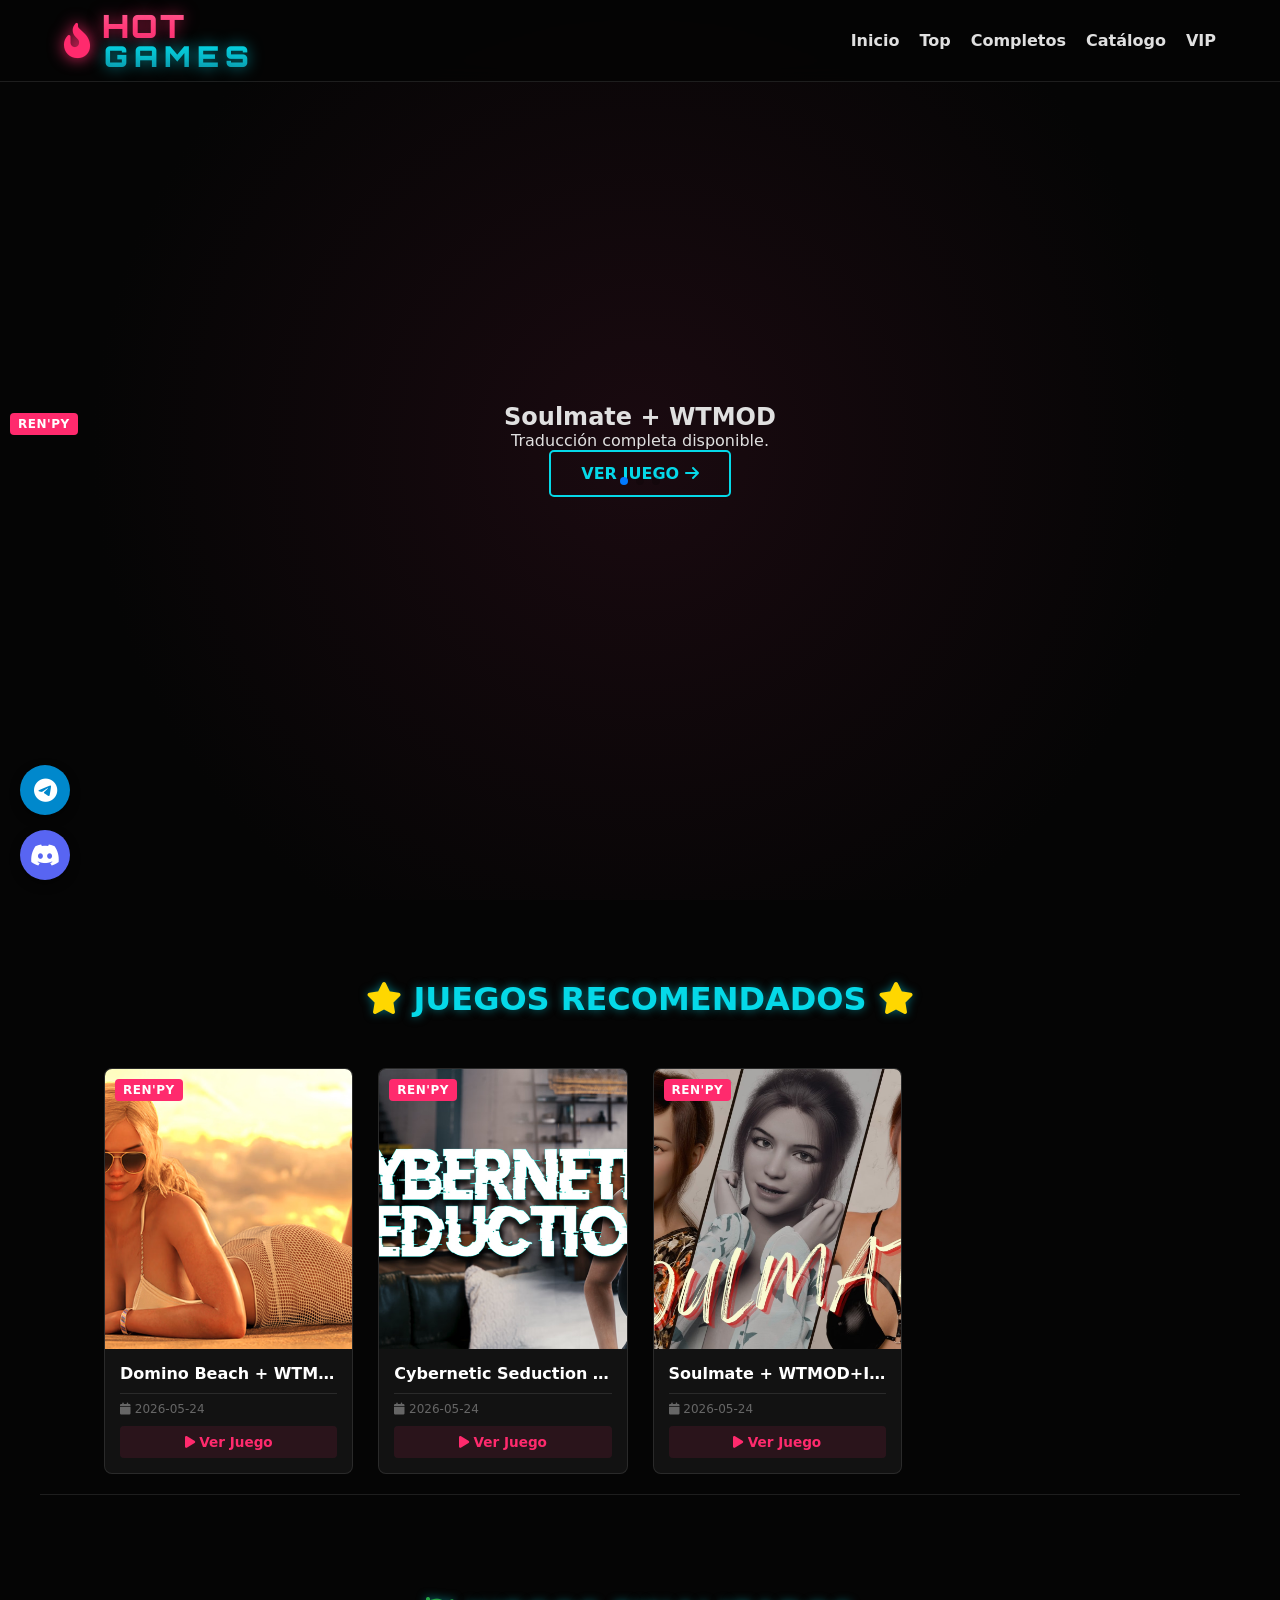
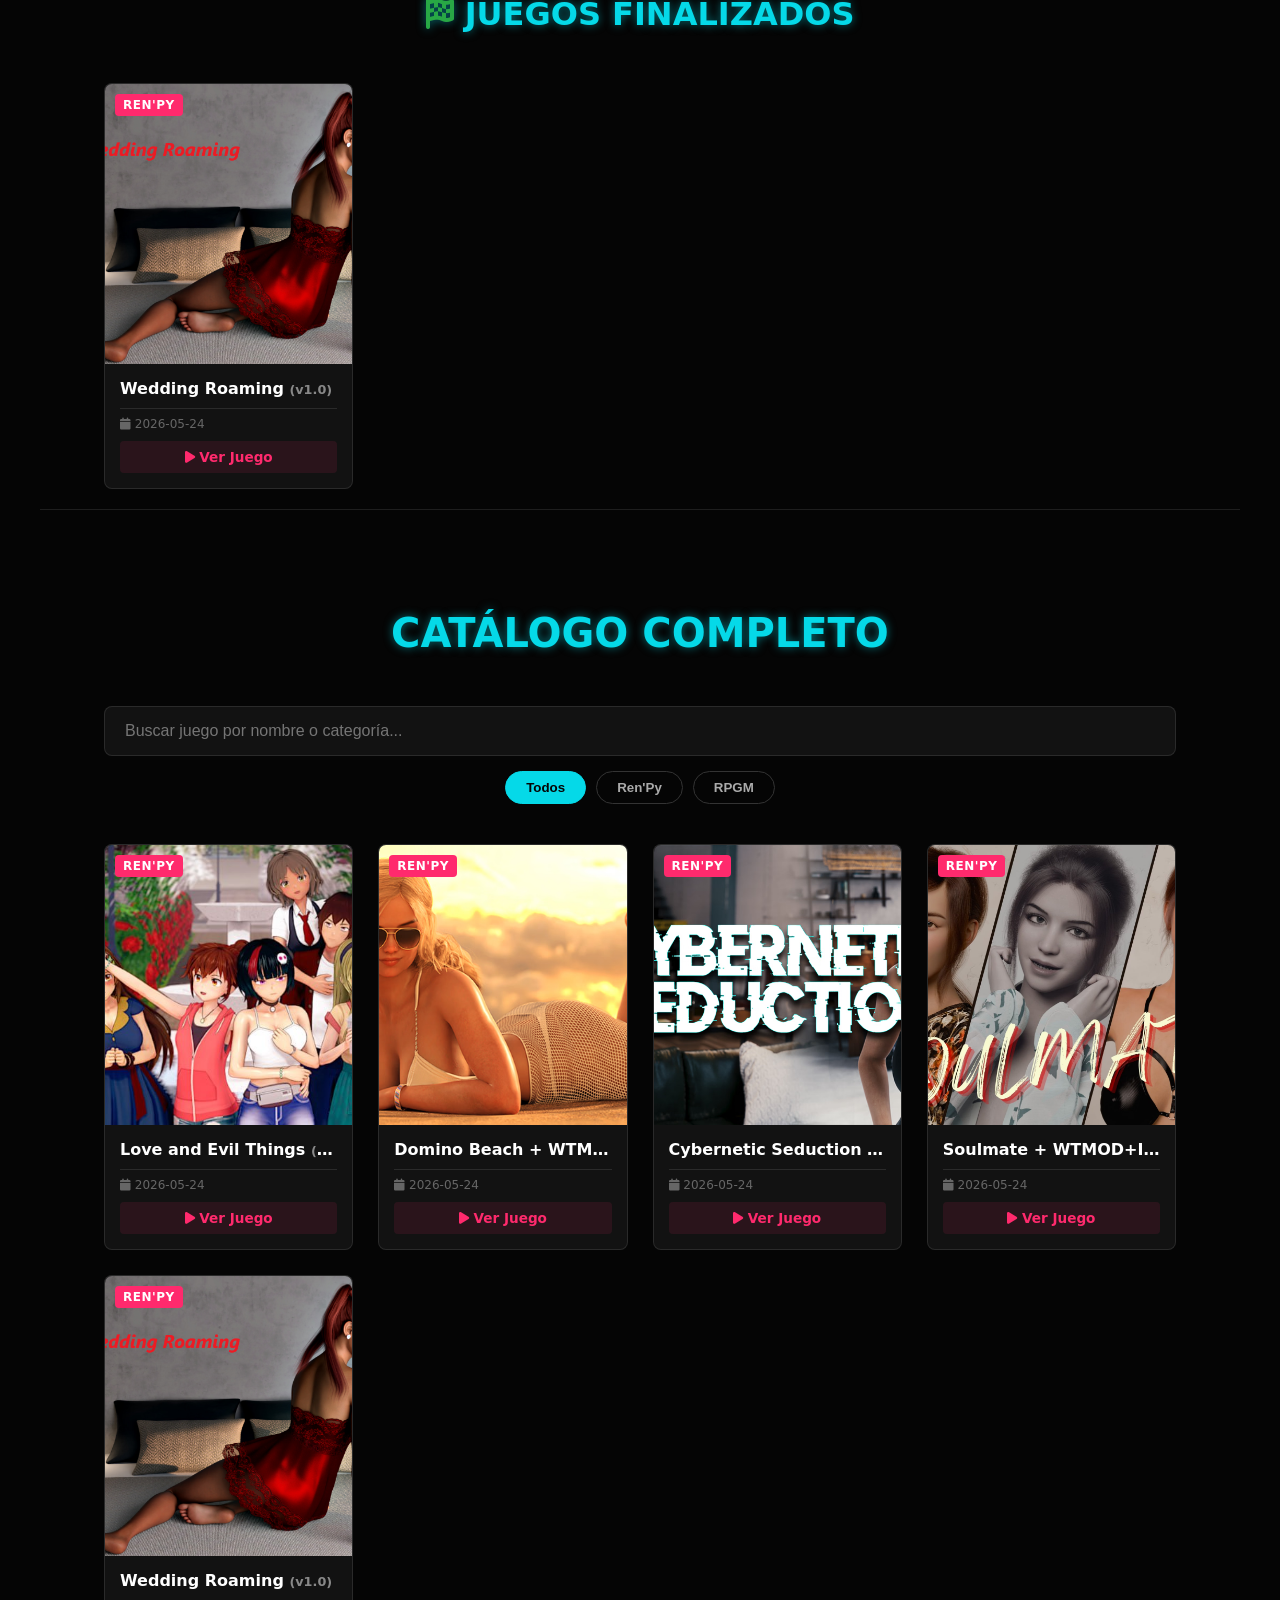
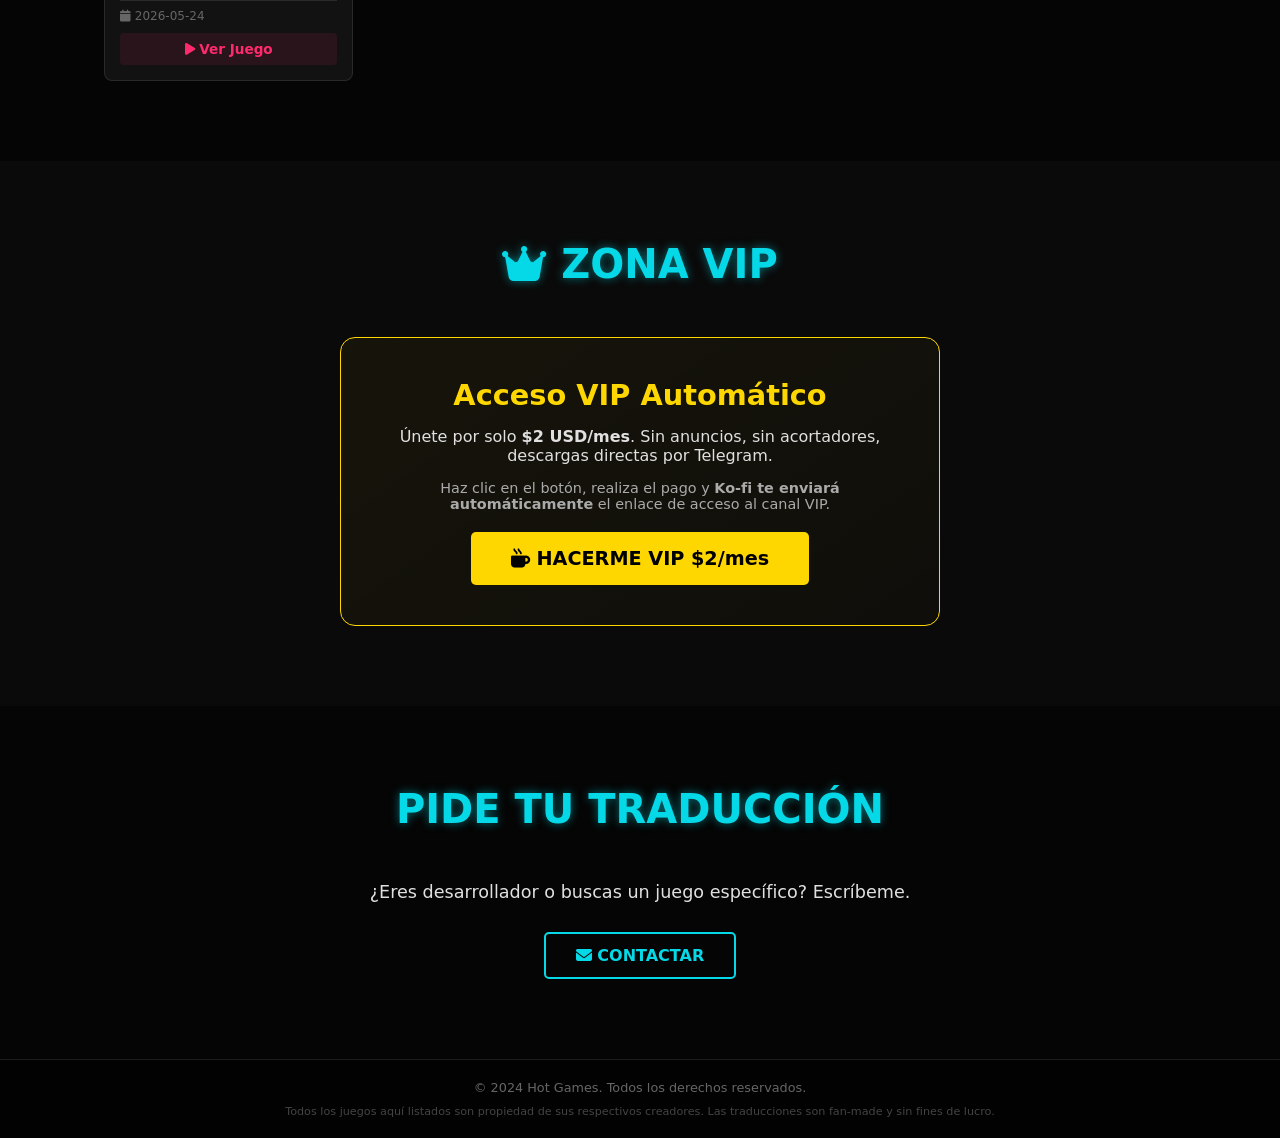
==== commit 5c16e1bc: "Add files via upload" ====
--- a/index.html
+++ b/index.html
@@ -8,10 +8,11 @@
     <meta property="og:title" content="Hot Games +18 | Traducciones Profesionales">
     <meta property="og:description" content="Descarga traducciones al español de juegos Ren'Py y RPGM. Zona VIP disponible.">
     <meta property="og:image" content="https://hotgames18.github.io/images/banner-redes.jpg">
-    <meta property="og:url" content="https://hotgames18.github.io/">
     <link rel="stylesheet" href="style.css">
     <link rel="stylesheet" href="https://cdnjs.cloudflare.com/ajax/libs/font-awesome/6.4.0/css/all.min.css">
     <link href="https://fonts.googleapis.com/css2?family=Orbitron:wght@700;900&display=swap" rel="stylesheet">
+    <!-- Swiper CSS -->
+    <link rel="stylesheet" href="https://cdn.jsdelivr.net/npm/swiper@11/swiper-bundle.min.css">
 </head>
 <body>
 
@@ -35,11 +36,38 @@
     </nav>
 
     <header id="inicio">
-        <div class="hero-content">
-            <h1>HOT <span>GAMES</span></h1>
-            <p class="subtitle">Traducciones profesionales al español para juegos Ren'Py y RPGM.</p>
-            <div class="warning-badge"><i class="fas fa-exclamation-triangle"></i> CONTENIDO EXCLUSIVO +18 <i class="fas fa-exclamation-triangle"></i></div>
-            <a href="#catalogo" class="btn-neon">VER CATÁLOGO <i class="fas fa-arrow-down"></i></a>
+        <!-- Swiper Slider -->
+        <div class="swiper hero-swiper">
+            <div class="swiper-wrapper">
+                <!-- Slide 1 (Cambia la imagen y el título) -->
+                <div class="swiper-slide" style="background-image: url('https://images.unsplash.com/photo-1550745165-9bc0b252726f?q=80&w=2070&auto=format&fit=crop');">
+                    <div class="slide-content">
+                        <span class="badge renpy">Ren'Py</span>
+                        <h2>Soulmate + WTMOD</h2>
+                        <p>Traducción completa disponible.</p>
+                        <a href="soulmate-wtmod-incesto.html" class="btn-neon">Ver Juego <i class="fas fa-arrow-right"></i></a>
+                    </div>
+                </div>
+                <!-- Slide 2 -->
+                <div class="swiper-slide" style="background-image: url('https://images.unsplash.com/photo-1538481199705-c710c4e965fc?q=80&w=2069&auto=format&fit=crop');">
+                    <div class="slide-content">
+                        <span class="badge rpgm">RPGM</span>
+                        <h2>Wedding Roaming</h2>
+                        <p>Juego finalizado al 100%.</p>
+                        <a href="wedding-roaming.html" class="btn-neon">Ver Juego <i class="fas fa-arrow-right"></i></a>
+                    </div>
+                </div>
+                <!-- Slide 3 -->
+                <div class="swiper-slide" style="background-image: url('https://images.unsplash.com/photo-1511512578047-dfb367046420?q=80&w=2071&auto=format&fit=crop');">
+                    <div class="slide-content">
+                        <span class="badge renpy">Ren'Py</span>
+                        <h2>Próximo Lanzamiento</h2>
+                        <p>Traducción en progreso...</p>
+                        <a href="#catalogo" class="btn-neon">Ver Catálogo <i class="fas fa-arrow-right"></i></a>
+                    </div>
+                </div>
+            </div>
+            <div class="swiper-pagination"></div>
         </div>
     </header>
 
@@ -66,15 +94,14 @@
         <div class="game-grid" id="gameGrid"><p class="loading-text">Cargando juegos...</p></div>
     </section>
 
-    <!-- ZONA VIP CONTACTO DIRECTO -->
     <section id="vip">
         <div class="container vip-container">
             <h2 class="section-title"><i class="fas fa-crown"></i> Zona VIP</h2>
             <div class="vip-box">
-                <h3>Acceso VIP por $2 USD/mes</h3>
-                <p>Descargas directas, sin acortadores y acceso al canal exclusivo de Telegram.</p>
-                <p class="vip-instruction">1. Haz clic en el botón para ir a mi Telegram.<br>2. Envíame la captura de pantalla de tu pago por PayPal.<br>3. Recibirás el enlace de acceso al canal VIP.</p>
-                <a href="https://t.me/durazco" target="_blank" class="btn-vip"><i class="fab fa-telegram"></i> CONTACTAR POR TELEGRAM</a>
+                <h3>Acceso VIP Automático</h3>
+                <p>Únete por solo <strong>$2 USD/mes</strong>. Sin anuncios, sin acortadores, descargas directas por Telegram.</p>
+                <p class="vip-instruction">Haz clic en el botón, realiza el pago y <strong>Ko-fi te enviará automáticamente</strong> el enlace de acceso al canal VIP.</p>
+                <a href="https://ko-fi.com/TU_ENLACE_KOFI_AQUI" target="_blank" class="btn-vip"><i class="fas fa-mug-hot"></i> HACERME VIP $2/mes</a>
             </div>
         </div>
     </section>
@@ -90,6 +117,8 @@
         <p class="disclaimer">Todos los juegos aquí listados son propiedad de sus respectivos creadores. Las traducciones son fan-made y sin fines de lucro.</p>
     </footer>
 
+    <!-- Swiper JS -->
+    <script src="https://cdn.jsdelivr.net/npm/swiper@11/swiper-bundle.min.js"></script>
     <script>
         const searchInput = document.getElementById('searchInput');
         const filterBtns = document.querySelectorAll('.filter-btn');
@@ -104,6 +133,14 @@
             try { const response = await fetch('games.json'); const juegos = await response.json(); const gridRec = document.getElementById("grid-recomendados"); const gridFin = document.getElementById("grid-finalizados"); const gridMain = document.getElementById("gameGrid"); gridRec.innerHTML = ''; gridFin.innerHTML = ''; gridMain.innerHTML = ''; let recCount = 0; let finCount = 0; juegos.forEach(juego => { const tarjetaHTML = crearTarjeta(juego); gridMain.innerHTML += tarjetaHTML; const cats = juego.generos.toLowerCase(); if (cats.includes("recomendado") && recCount < 5) { gridRec.innerHTML += tarjetaHTML; recCount++; } if (cats.includes("finalizado") && finCount < 5) { gridFin.innerHTML += tarjetaHTML; finCount++; } }); if(recCount === 0) gridRec.innerHTML = '<p>No hay juegos recomendados aún.</p>'; if(finCount === 0) gridFin.innerHTML = '<p>No hay juegos finalizados aún.</p>'; } catch (error) { console.error("Error cargando juegos:", error); document.getElementById("gameGrid").innerHTML = '<p>Error al cargar los juegos.</p>'; }
         }
         cargarJuegos();
+
+        // Iniciar Swiper
+        const swiper = new Swiper('.hero-swiper', {
+            loop: true,
+            autoplay: { delay: 4000, disableOnInteraction: false },
+            pagination: { el: '.swiper-pagination', clickable: true },
+            effect: 'fade'
+        });
     </script>
 </body>
 </html>
--- a/style.css
+++ b/style.css
@@ -1,16 +1,17 @@
 :root {
     --bg-dark: #050505; --bg-card: #121212; --neon-pink: #ff2a6d; --neon-blue: #05d9e8;
     --text-main: #e0e0e0; --glass: rgba(255, 255, 255, 0.05); --border-glass: rgba(255, 255, 255, 0.1);
-    --vip-gold: #ffd700;
+    --vip-gold: #ffd700; --tag-bg: rgba(255, 255, 255, 0.1);
 }
 * { margin: 0; padding: 0; box-sizing: border-box; }
 body { font-family: 'Segoe UI', system-ui, sans-serif; background-color: var(--bg-dark); color: var(--text-main); overflow-x: hidden; }
+
 .social-float { position: fixed; left: 20px; bottom: 20px; display: flex; flex-direction: column; gap: 15px; z-index: 1000; }
 .social-float a { display: flex; justify-content: center; align-items: center; width: 50px; height: 50px; border-radius: 50%; font-size: 1.5rem; color: white; text-decoration: none; box-shadow: 0 4px 10px rgba(0,0,0,0.5); transition: transform 0.3s; }
 .social-float a:hover { transform: scale(1.2); }
 .telegram { background: #0088cc; } .discord { background: #5865F2; }
 
-.navbar { position: fixed; top: 0; width: 100%; display: flex; justify-content: space-between; align-items: center; padding: 10px 5%; background: rgba(5, 5, 5, 0.8); backdrop-filter: blur(10px); border-bottom: 1px solid var(--border-glass); z-index: 100; }
+.navbar { position: fixed; top: 0; width: 100%; display: flex; justify-content: space-between; align-items: center; padding: 10px 5%; background: rgba(5, 5, 5, 0.9); backdrop-filter: blur(10px); border-bottom: 1px solid var(--border-glass); z-index: 100; }
 .logo-container { display: flex; align-items: center; gap: 12px; text-decoration: none; transition: transform 0.3s; }
 .logo-container:hover { transform: scale(1.05); }
 .logo-icon { font-size: 2.2rem; color: #ff2a6d; filter: drop-shadow(0 0 8px #ff2a6d); animation: latido-fuego 1.5s infinite alternate; }
@@ -40,19 +41,25 @@
 .search-container { margin-bottom: 40px; }
 .search-input { width: 100%; padding: 15px 20px; font-size: 1rem; background: var(--bg-card); color: white; border: 1px solid var(--border-glass); border-radius: 8px; outline: none; transition: border-color 0.3s; }
 .search-input:focus { border-color: var(--neon-blue); box-shadow: 0 0 10px rgba(5, 217, 232, 0.3); }
-.filter-buttons { display: flex; gap: 10px; margin-top: 15px; justify-content: center; }
+.filter-buttons { display: flex; gap: 10px; margin-top: 15px; justify-content: center; flex-wrap: wrap; }
 .filter-btn { padding: 8px 20px; background: transparent; color: #aaa; border: 1px solid #333; border-radius: 20px; cursor: pointer; transition: all 0.3s; font-weight: bold; }
 .filter-btn:hover { border-color: var(--neon-blue); color: var(--neon-blue); } .filter-btn.active { background: var(--neon-blue); color: var(--bg-dark); border-color: var(--neon-blue); }
 
-.game-grid { display: grid; grid-template-columns: repeat(auto-fill, minmax(280px, 1fr)); gap: 30px; }
-.game-card { background: var(--bg-card); border-radius: 12px; overflow: hidden; border: 1px solid var(--border-glass); transition: transform 0.3s, box-shadow 0.3s; }
-.game-card:hover { transform: translateY(-10px); box-shadow: 0 10px 30px rgba(255, 42, 109, 0.2); border-color: var(--neon-pink); }
-.card-img { height: 200px; background-size: cover; background-position: center; position: relative; }
-.badge { position: absolute; top: 10px; left: 10px; padding: 5px 10px; border-radius: 5px; font-weight: bold; font-size: 0.8rem; }
-.badge.renpy { background: var(--neon-pink); color: white; } .badge.rpgm { background: var(--neon-blue); color: var(--bg-dark); }
-.card-info { padding: 20px; } .card-info h3 { margin-bottom: 10px; color: white; } .card-info p { font-size: 0.9rem; color: #aaa; margin-bottom: 15px; }
-.card-meta { display: flex; justify-content: space-between; font-size: 0.8rem; color: #888; margin-bottom: 15px; border-top: 1px solid var(--border-glass); padding-top: 10px; }
-.btn-download { display: block; text-align: center; padding: 10px; background: rgba(255, 42, 109, 0.2); color: var(--neon-pink); text-decoration: none; border-radius: 5px; font-weight: bold; transition: background 0.3s; }
+/* --- CATÁLOGO ESTILO PRO (Igual a HotZone18) --- */
+.game-grid { display: grid; grid-template-columns: repeat(auto-fill, minmax(220px, 1fr)); gap: 25px; }
+.game-card { background: var(--bg-card); border-radius: 8px; overflow: hidden; border: 1px solid var(--border-glass); transition: transform 0.3s, box-shadow 0.3s, border-color 0.3s; cursor: pointer; }
+.game-card:hover { transform: translateY(-5px); box-shadow: 0 10px 20px rgba(0,0,0,0.5); border-color: var(--neon-pink); }
+.card-img { height: 280px; background-size: cover; background-position: center top; position: relative; transition: transform 0.5s; }
+.game-card:hover .card-img { transform: scale(1.05); }
+.badge { position: absolute; padding: 4px 8px; border-radius: 4px; font-weight: bold; font-size: 0.75rem; text-transform: uppercase; letter-spacing: 0.5px; }
+.badge.renpy { top: 10px; left: 10px; background: var(--neon-pink); color: white; }
+.badge.rpgm { top: 10px; left: 10px; background: var(--neon-blue); color: var(--bg-dark); }
+.badge.vip-badge { top: 10px; right: 10px; background: var(--vip-gold); color: #000; }
+.card-info { padding: 15px; }
+.card-info h3 { font-size: 1rem; margin-bottom: 5px; color: white; white-space: nowrap; overflow: hidden; text-overflow: ellipsis; }
+.card-info p { display: none; } /* Ocultamos la descripción en el catálogo para que se vea compacto como HotZone */
+.card-meta { display: flex; justify-content: space-between; font-size: 0.75rem; color: #666; margin-top: 10px; border-top: 1px solid var(--border-glass); padding-top: 8px; }
+.btn-download { display: block; text-align: center; padding: 8px; background: rgba(255, 42, 109, 0.1); color: var(--neon-pink); text-decoration: none; border-radius: 4px; font-weight: bold; font-size: 0.85rem; transition: background 0.3s; margin-top: 10px; }
 .btn-download:hover { background: var(--neon-pink); color: white; }
 
 #vip { background: #0a0a0a; } .vip-container { text-align: center; }
@@ -61,10 +68,10 @@
 .btn-vip { display: inline-block; padding: 15px 40px; background: var(--vip-gold); color: #000; text-decoration: none; border-radius: 5px; font-weight: 900; font-size: 1.2rem; margin-top: 20px; transition: all 0.3s; }
 .btn-vip:hover { box-shadow: 0 0 20px var(--vip-gold); transform: scale(1.05); }
 
-.game-detail-grid { display: grid; grid-template-columns: 1fr 1fr; gap: 40px; margin-top: 100px; } .game-images .main-image { height: 400px; background-size: cover; background-position: center; border-radius: 10px; border: 1px solid var(--border-glass); }
+.game-detail-grid { display: grid; grid-template-columns: 1fr 1fr; gap: 40px; margin-top: 100px; } .game-images .main-image { height: 450px; background-size: cover; background-position: center; border-radius: 10px; border: 1px solid var(--border-glass); }
 .gallery { display: flex; gap: 10px; margin-top: 10px; } .thumb { flex: 1; height: 80px; background-size: cover; background-position: center; border-radius: 5px; border: 1px solid var(--border-glass); cursor: pointer; transition: border 0.3s; } .thumb:hover { border-color: var(--neon-blue); }
 .game-info h1 { font-size: 2.5rem; margin: 10px 0 20px 0; color: white; } .meta-stats { display: flex; gap: 20px; color: #888; font-size: 0.9rem; margin-bottom: 20px; border-bottom: 1px solid var(--border-glass); padding-bottom: 20px; }
-.game-description { line-height: 1.6; margin-bottom: 30px; } .game-categories { display: flex; gap: 10px; flex-wrap: wrap; margin-bottom: 20px; } .tag { background: rgba(255,255,255,0.1); padding: 5px 10px; border-radius: 20px; font-size: 0.8rem; border: 1px solid var(--border-glass); color: #ccc; }
+.game-description { line-height: 1.6; margin-bottom: 30px; } .game-categories { display: flex; gap: 10px; flex-wrap: wrap; margin-bottom: 20px; } .tag { background: var(--tag-bg); padding: 5px 10px; border-radius: 20px; font-size: 0.8rem; border: 1px solid var(--border-glass); color: #ccc; }
 .reactions-box { display: flex; gap: 15px; margin: 20px 0; padding: 15px 0; border-top: 1px solid var(--border-glass); border-bottom: 1px solid var(--border-glass); }
 .reaction-btn { background: var(--bg-card); border: 1px solid var(--border-glass); color: #888; padding: 10px 25px; border-radius: 30px; cursor: pointer; font-size: 1rem; font-weight: bold; transition: all 0.3s; display: flex; align-items: center; gap: 8px; }
 .like-btn:hover { color: #05d9e8; border-color: #05d9e8; box-shadow: 0 0 10px rgba(5, 217, 232, 0.3); } .dislike-btn:hover { color: #ff2a6d; border-color: #ff2a6d; box-shadow: 0 0 10px rgba(255, 42, 109, 0.3); }
@@ -80,4 +87,5 @@
 @media (max-width: 768px) {
     .hero-content h1 { font-size: 3rem; } .nav-links { display: none; } .game-detail-grid { grid-template-columns: 1fr; } .action-buttons { flex-direction: column; }
     .logo-text { font-size: 1.4rem; } .hot { font-size: 1.6rem; } .games { letter-spacing: 4px; }
+    .game-grid { grid-template-columns: repeat(auto-fill, minmax(150px, 1fr)); gap: 15px; } .card-img { height: 200px; }
 }
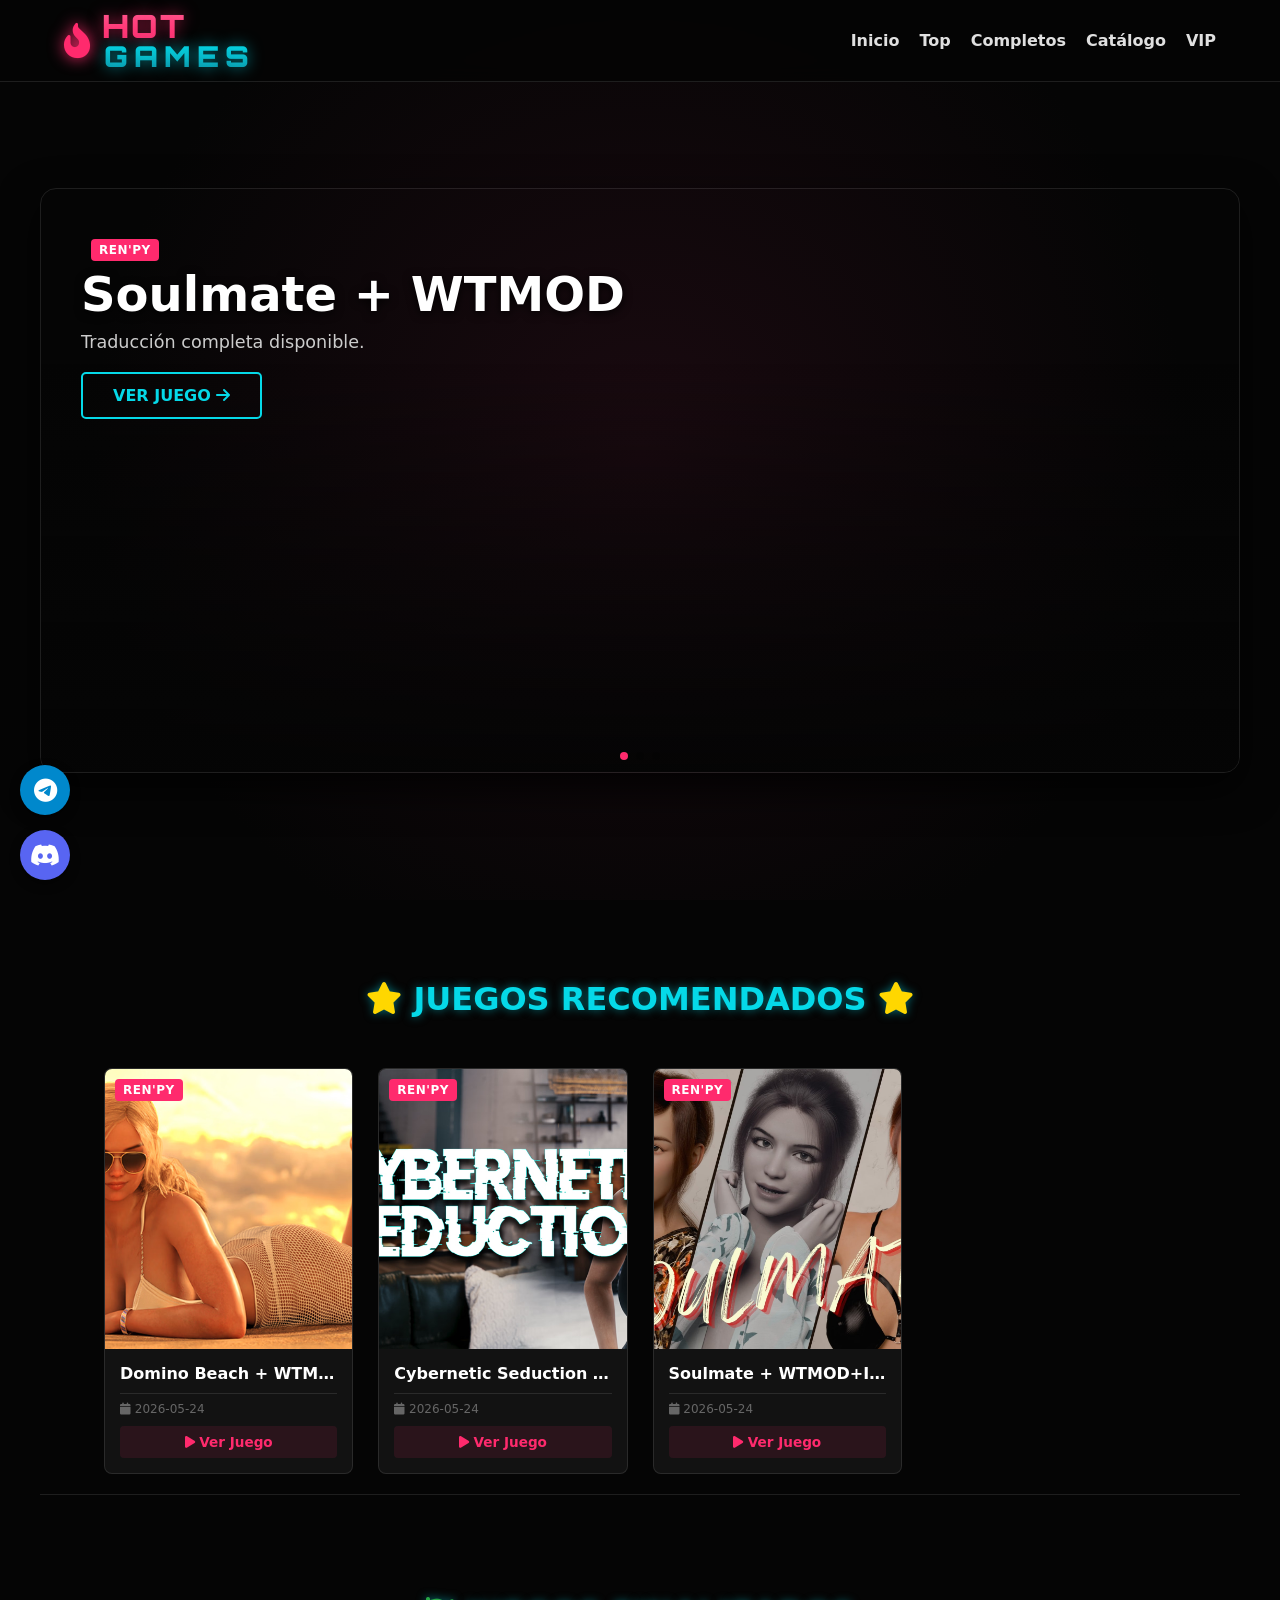
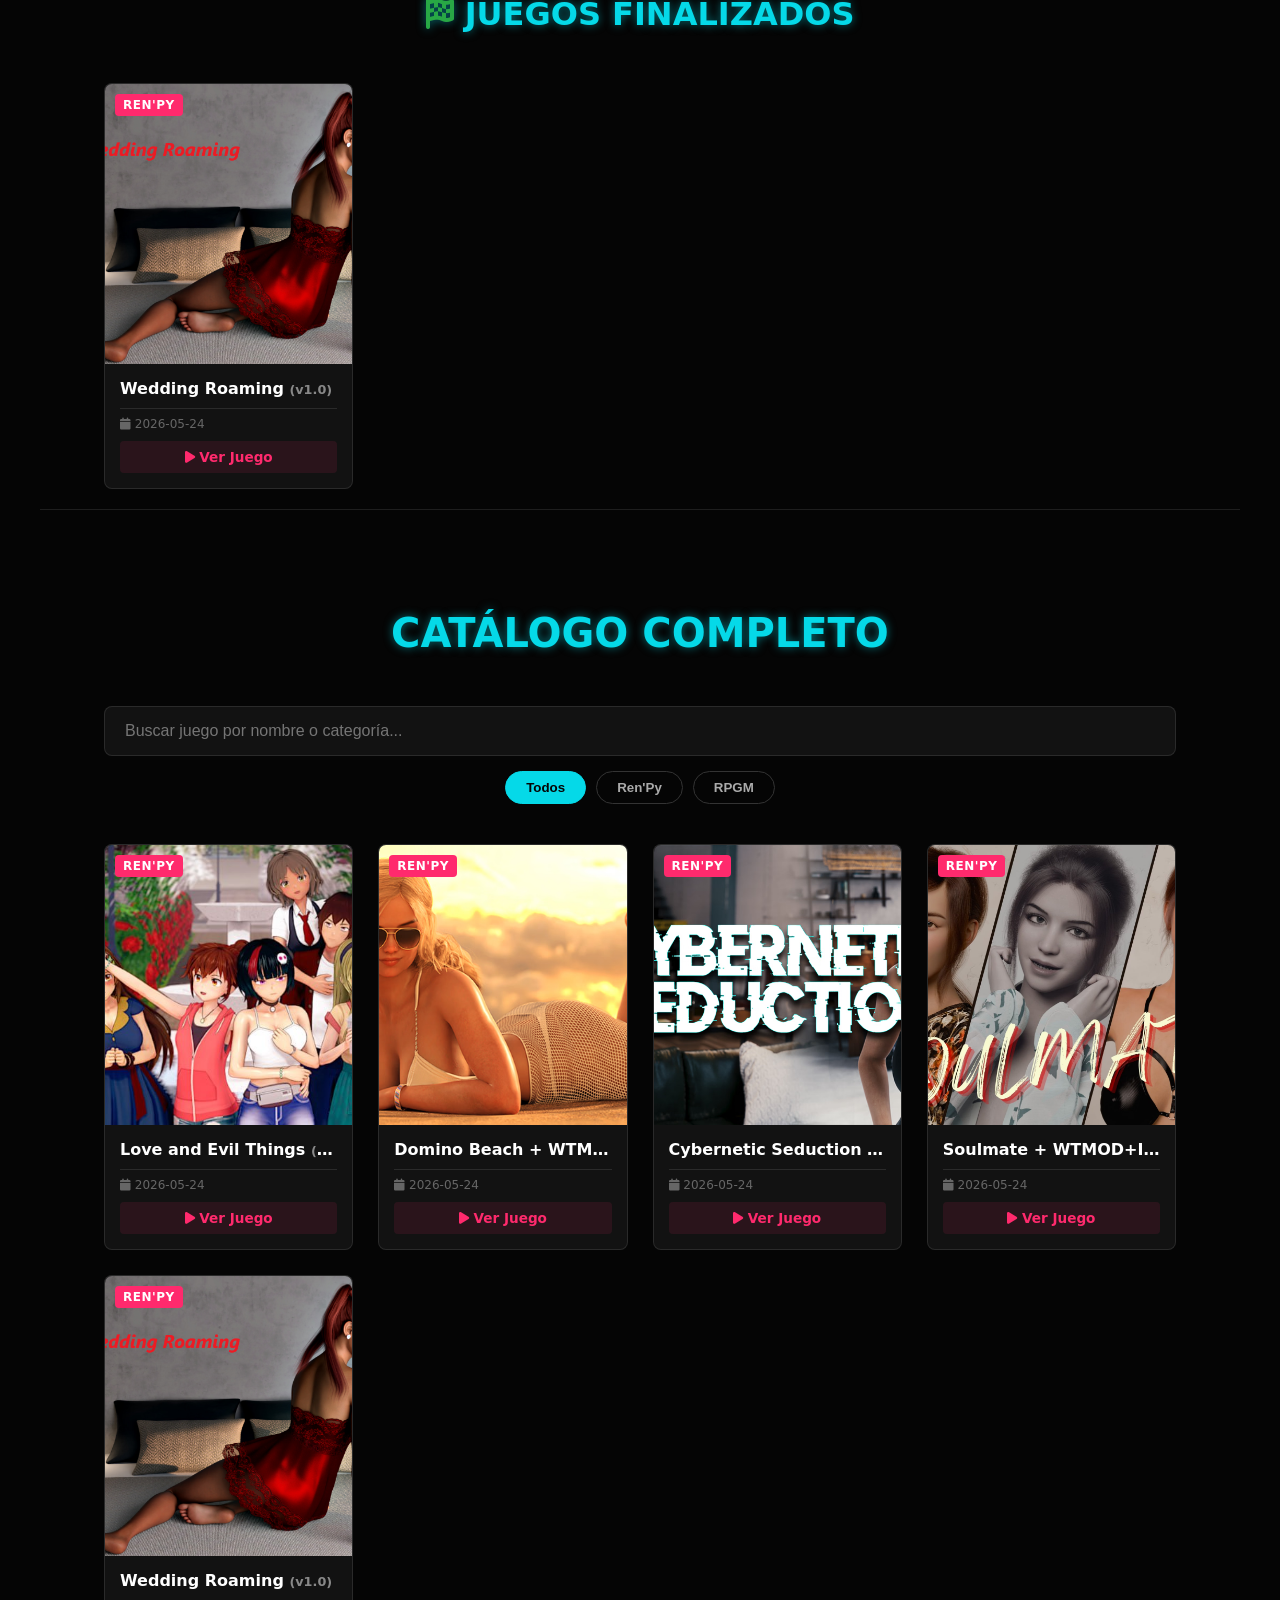
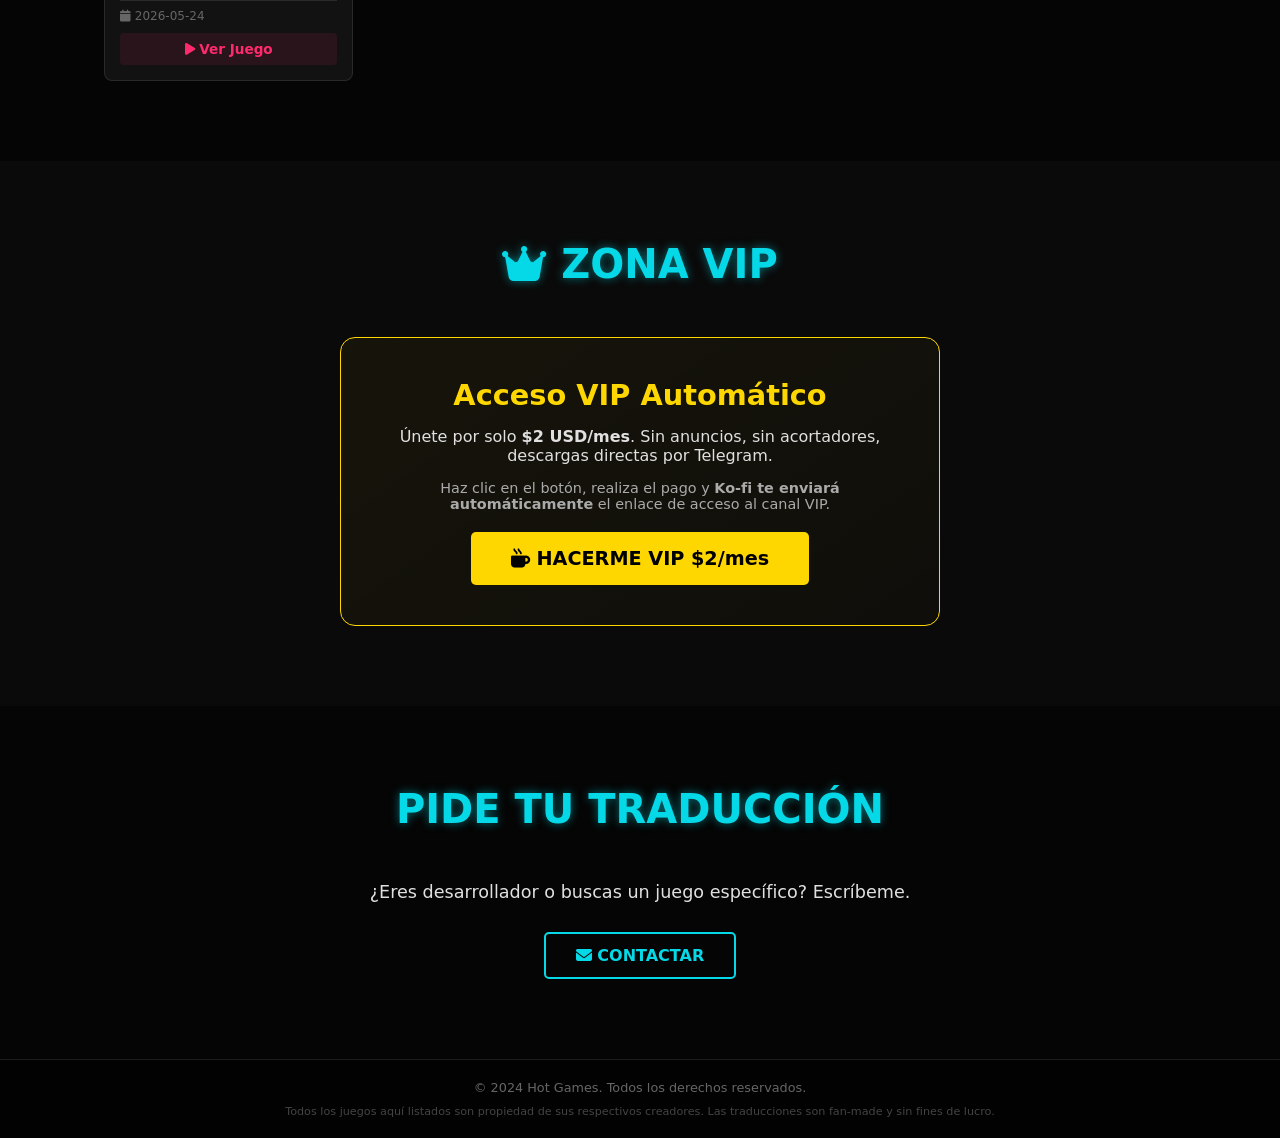
==== commit 9c2efda8: "Add files via upload" ====
--- a/index.html
+++ b/index.html
@@ -36,10 +36,10 @@
     </nav>
 
     <header id="inicio">
-        <!-- Swiper Slider -->
+        <!-- Swiper Slider (Modificado estilo Hotzone) -->
         <div class="swiper hero-swiper">
             <div class="swiper-wrapper">
-                <!-- Slide 1 (Cambia la imagen y el título) -->
+                <!-- Slide 1 -->
                 <div class="swiper-slide" style="background-image: url('https://images.unsplash.com/photo-1550745165-9bc0b252726f?q=80&w=2070&auto=format&fit=crop');">
                     <div class="slide-content">
                         <span class="badge renpy">Ren'Py</span>
@@ -139,7 +139,8 @@
             loop: true,
             autoplay: { delay: 4000, disableOnInteraction: false },
             pagination: { el: '.swiper-pagination', clickable: true },
-            effect: 'fade'
+            effect: 'fade',
+            fadeEffect: { crossFade: true } // Transición más limpia
         });
     </script>
 </body>
--- a/style.css
+++ b/style.css
@@ -21,7 +21,82 @@
 .games { background: linear-gradient(to bottom, #05d9e8, #0e8b9e); -webkit-background-clip: text; -webkit-text-fill-color: transparent; text-shadow: 0 0 15px rgba(5, 217, 232, 0.6); letter-spacing: 6px; margin-left: 2px; }
 .nav-links { list-style: none; display: flex; gap: 20px; } .nav-links a { color: var(--text-main); text-decoration: none; font-weight: 600; transition: color 0.3s; } .nav-links a:hover { color: var(--neon-blue); }
 
-#inicio { height: 100vh; display: flex; justify-content: center; align-items: center; text-align: center; background: radial-gradient(circle at center, #1a0a10 0%, var(--bg-dark) 70%); }
+/* --- HEADER Y CARRUSEL ESTILO HOTZONE --- */
+#inicio {
+    min-height: 100vh;
+    display: flex;
+    justify-content: center;
+    align-items: center;
+    background: radial-gradient(circle at center, #1a0a10 0%, var(--bg-dark) 70%);
+    padding: 100px 20px 40px 20px; /* Espacio para el navbar y laterales */
+}
+
+.hero-swiper {
+    width: 100%;
+    max-width: 1200px; /* Ancho máximo como el catálogo */
+    border-radius: 16px; /* Bordes redondeados */
+    overflow: hidden; /* Hace que las imágenes respeten los bordes */
+    box-shadow: 0 15px 40px rgba(0, 0, 0, 0.8); /* Sombra para profundidad */
+    border: 1px solid var(--border-glass); /* Borde sutil */
+    height: 65vh; /* Altura controlada, no ocupa toda la pantalla */
+    max-height: 600px;
+}
+
+.swiper-slide {
+    background-size: cover;
+    background-position: center top;
+    position: relative;
+    display: flex;
+    align-items: flex-end; /* Alinea el contenido abajo */
+}
+
+/* Degradado oscuro en la parte inferior para que se lea el texto */
+.swiper-slide::before {
+    content: '';
+    position: absolute;
+    bottom: 0;
+    left: 0;
+    width: 100%;
+    height: 70%;
+    background: linear-gradient(to top, rgba(5,5,5,0.95), transparent);
+    z-index: 1;
+}
+
+.slide-content {
+    position: relative;
+    z-index: 2;
+    padding: 40px;
+    text-align: left;
+    width: 100%;
+}
+
+.slide-content h2 {
+    font-size: 3rem;
+    color: white;
+    text-shadow: 0 2px 10px rgba(0,0,0,0.9);
+    margin-bottom: 10px;
+}
+
+.slide-content p {
+    color: #ccc;
+    margin-bottom: 20px;
+    font-size: 1.1rem;
+}
+
+.slide-content .badge {
+    position: relative;
+    top: auto;
+    left: auto;
+    right: auto;
+    display: inline-block;
+    margin-bottom: 15px;
+}
+
+/* Paginación del Swiper en color neón */
+.swiper-pagination-bullet-active {
+    background-color: var(--neon-pink) !important;
+}
+
 .hero-content h1 { font-size: 5rem; letter-spacing: 5px; margin-bottom: 10px; } .hero-content h1 span { color: var(--neon-blue); text-shadow: 0 0 20px var(--neon-blue); }
 .subtitle { font-size: 1.2rem; margin-bottom: 20px; color: #b4b4b4; }
 .warning-badge { display: inline-flex; align-items: center; gap: 10px; background: rgba(255, 42, 109, 0.2); border: 1px solid var(--neon-pink); color: var(--neon-pink); padding: 8px 20px; border-radius: 30px; font-weight: bold; margin-bottom: 30px; animation: pulse 2s infinite; }
@@ -88,4 +163,8 @@
     .hero-content h1 { font-size: 3rem; } .nav-links { display: none; } .game-detail-grid { grid-template-columns: 1fr; } .action-buttons { flex-direction: column; }
     .logo-text { font-size: 1.4rem; } .hot { font-size: 1.6rem; } .games { letter-spacing: 4px; }
     .game-grid { grid-template-columns: repeat(auto-fill, minmax(150px, 1fr)); gap: 15px; } .card-img { height: 200px; }
+    /* Ajustes móvil carrusel */
+    .hero-swiper { height: 50vh; border-radius: 10px; }
+    .slide-content { padding: 20px; }
+    .slide-content h2 { font-size: 1.8rem; }
 }
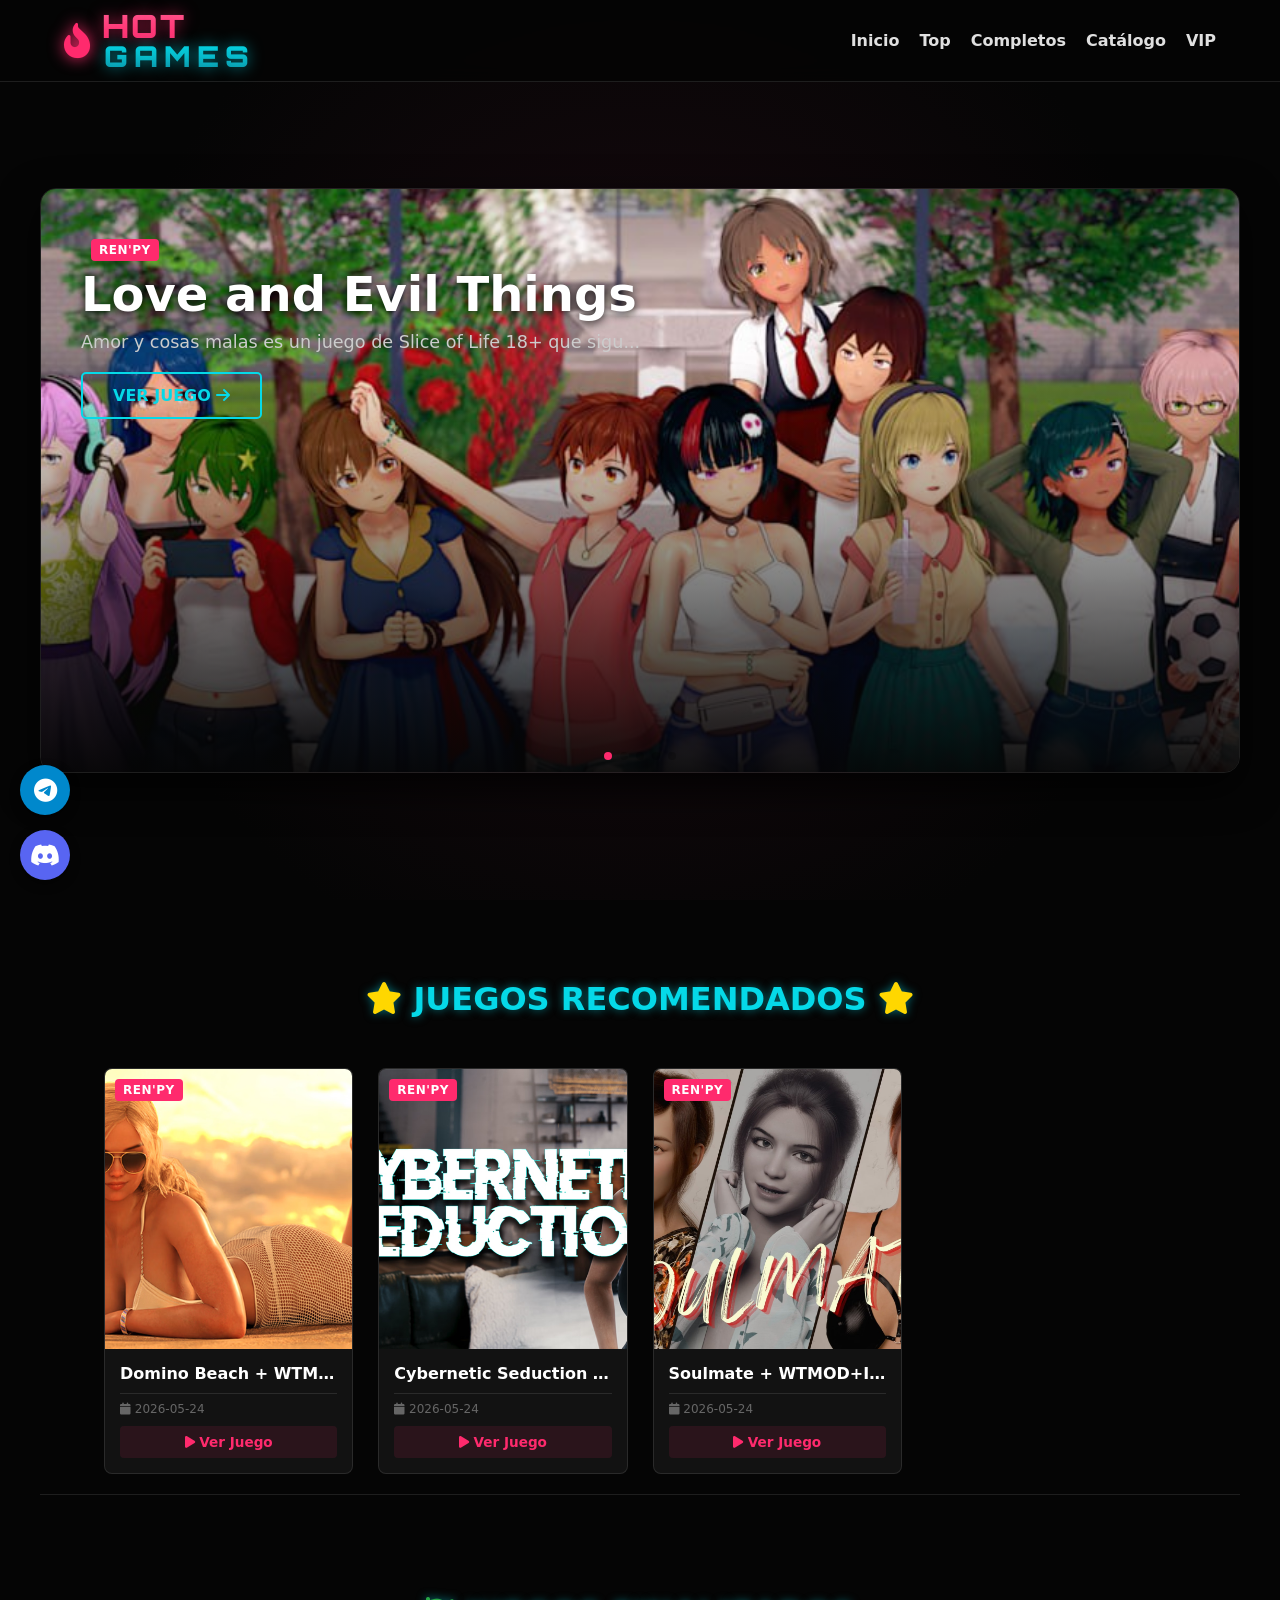
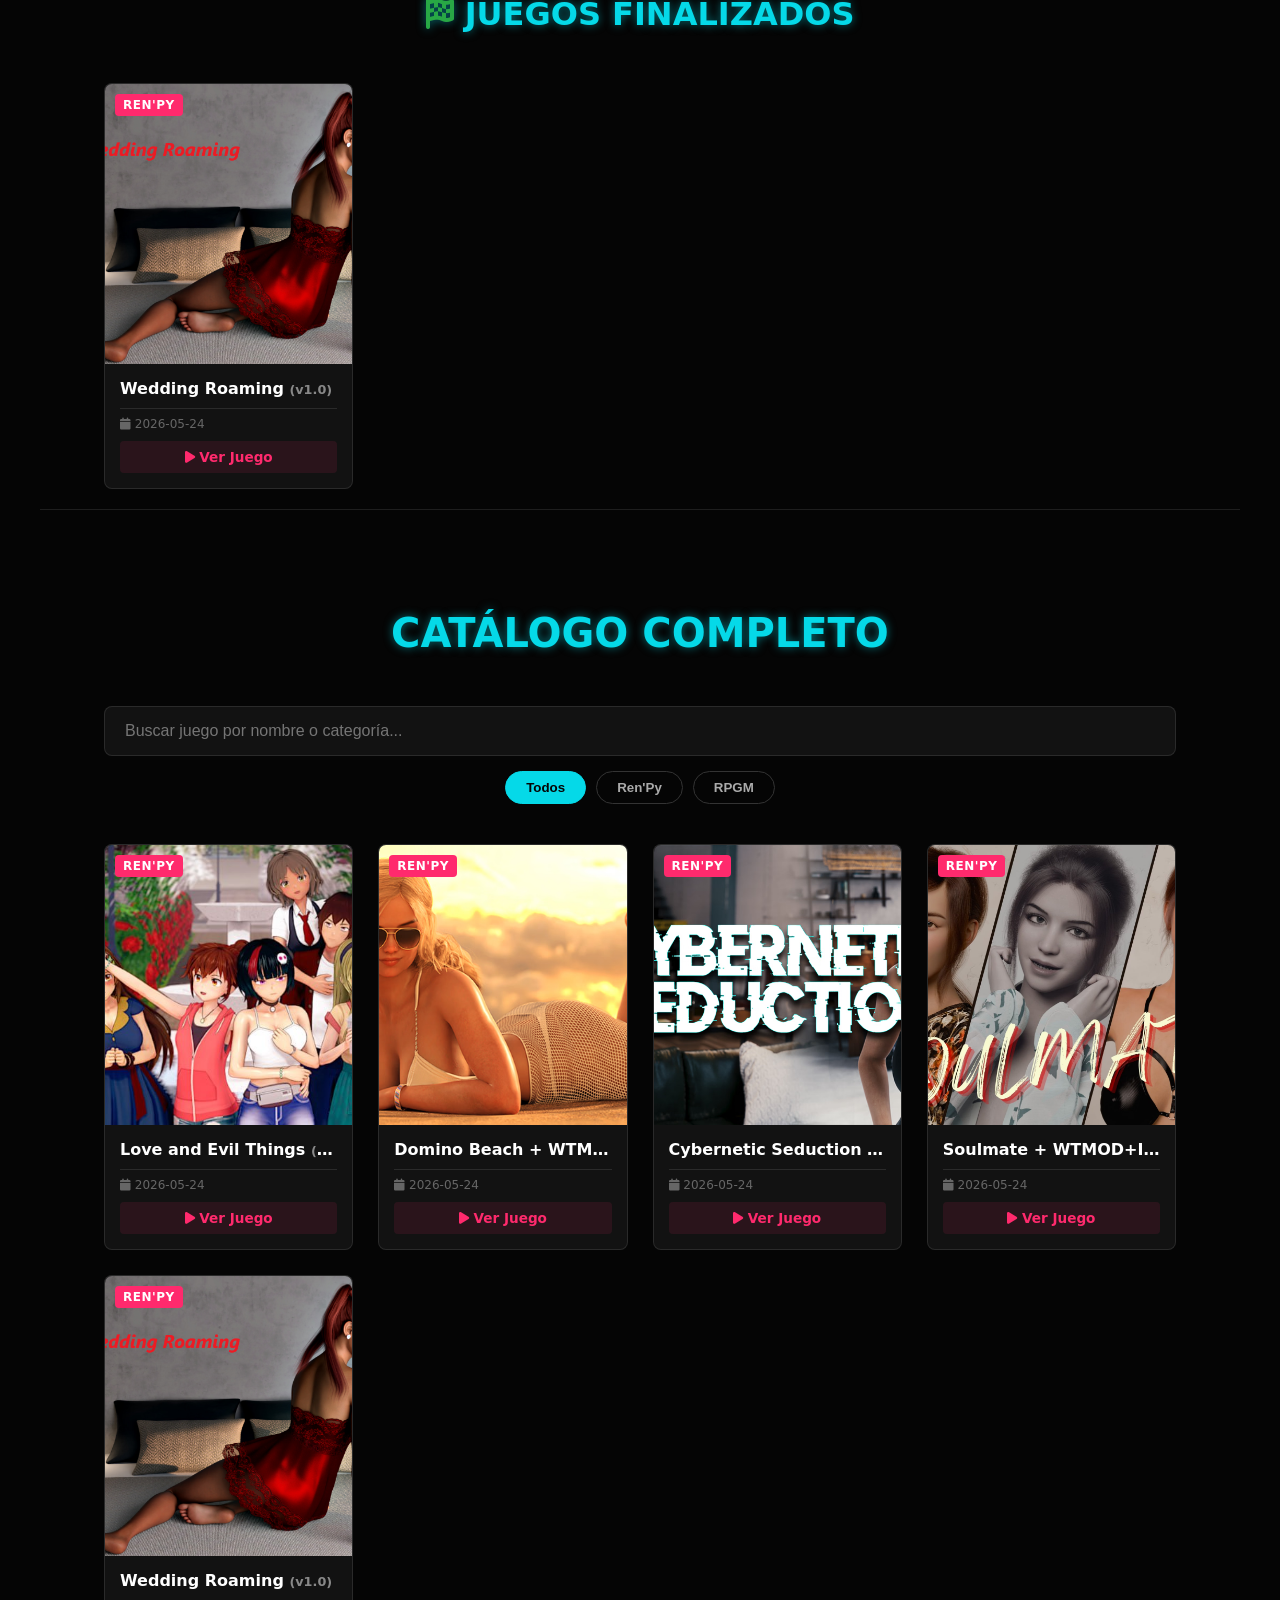
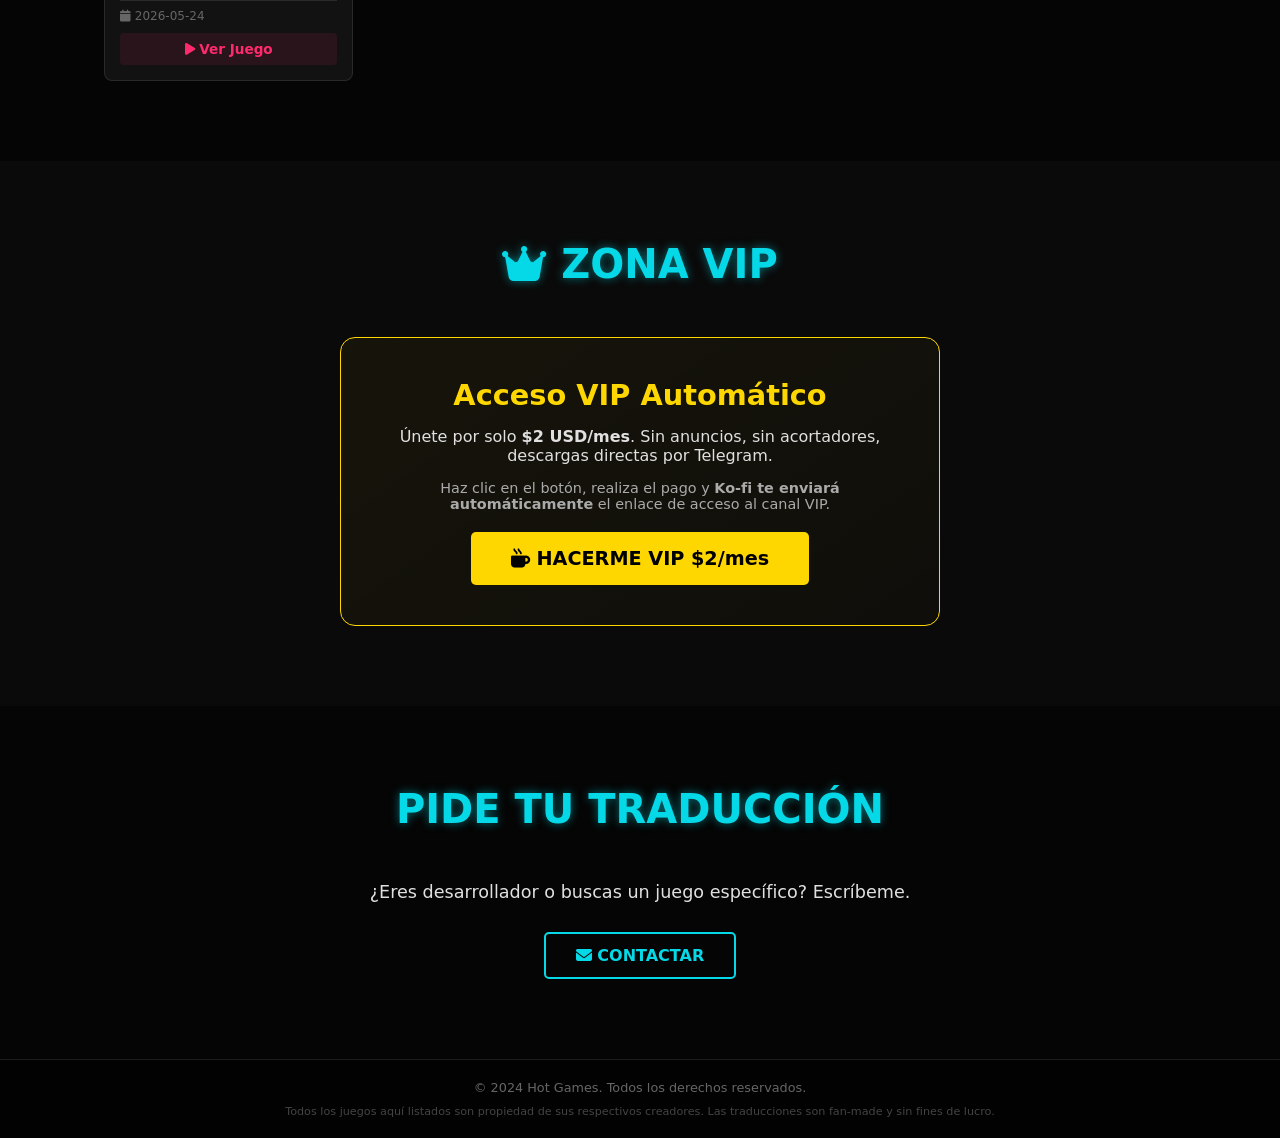
==== commit 538e0603: "Add files via upload" ====
--- a/index.html
+++ b/index.html
@@ -36,36 +36,10 @@
     </nav>
 
     <header id="inicio">
-        <!-- Swiper Slider (Modificado estilo Hotzone) -->
+        <!-- Swiper Slider (Vacío, se llenará con JS) -->
         <div class="swiper hero-swiper">
-            <div class="swiper-wrapper">
-                <!-- Slide 1 -->
-                <div class="swiper-slide" style="background-image: url('https://images.unsplash.com/photo-1550745165-9bc0b252726f?q=80&w=2070&auto=format&fit=crop');">
-                    <div class="slide-content">
-                        <span class="badge renpy">Ren'Py</span>
-                        <h2>Soulmate + WTMOD</h2>
-                        <p>Traducción completa disponible.</p>
-                        <a href="soulmate-wtmod-incesto.html" class="btn-neon">Ver Juego <i class="fas fa-arrow-right"></i></a>
-                    </div>
-                </div>
-                <!-- Slide 2 -->
-                <div class="swiper-slide" style="background-image: url('https://images.unsplash.com/photo-1538481199705-c710c4e965fc?q=80&w=2069&auto=format&fit=crop');">
-                    <div class="slide-content">
-                        <span class="badge rpgm">RPGM</span>
-                        <h2>Wedding Roaming</h2>
-                        <p>Juego finalizado al 100%.</p>
-                        <a href="wedding-roaming.html" class="btn-neon">Ver Juego <i class="fas fa-arrow-right"></i></a>
-                    </div>
-                </div>
-                <!-- Slide 3 -->
-                <div class="swiper-slide" style="background-image: url('https://images.unsplash.com/photo-1511512578047-dfb367046420?q=80&w=2071&auto=format&fit=crop');">
-                    <div class="slide-content">
-                        <span class="badge renpy">Ren'Py</span>
-                        <h2>Próximo Lanzamiento</h2>
-                        <p>Traducción en progreso...</p>
-                        <a href="#catalogo" class="btn-neon">Ver Catálogo <i class="fas fa-arrow-right"></i></a>
-                    </div>
-                </div>
+            <div class="swiper-wrapper" id="hero-wrapper">
+                <!-- Las diapositivas se inyectarán aquí automáticamente desde games.json -->
             </div>
             <div class="swiper-pagination"></div>
         </div>
@@ -123,25 +97,99 @@
         const searchInput = document.getElementById('searchInput');
         const filterBtns = document.querySelectorAll('.filter-btn');
         let activeMotor = 'all';
+        
         searchInput.addEventListener('input', filterGames);
-        filterBtns.forEach(btn => { btn.addEventListener('click', () => { filterBtns.forEach(b => b.classList.remove('active')); btn.classList.add('active'); activeMotor = btn.getAttribute('data-filter'); filterGames(); }); });
-        function filterGames() { const searchTerm = searchInput.value.toLowerCase(); const currentCards = document.querySelectorAll('#gameGrid .game-card'); currentCards.forEach(card => { const name = card.getAttribute("data-name").toLowerCase(); const categories = card.getAttribute("data-categories").toLowerCase(); const motor = card.getAttribute("data-motor").toLowerCase(); const matchesSearch = name.includes(searchTerm) || categories.includes(searchTerm); const matchesMotor = activeMotor === 'all' || motor === activeMotor; card.style.display = (matchesSearch && matchesMotor) ? 'block' : 'none'; }); }
+        filterBtns.forEach(btn => { 
+            btn.addEventListener('click', () => { 
+                filterBtns.forEach(b => b.classList.remove('active')); 
+                btn.classList.add('active'); 
+                activeMotor = btn.getAttribute('data-filter'); 
+                filterGames(); 
+            }); 
+        });
+
+        function filterGames() { 
+            const searchTerm = searchInput.value.toLowerCase(); 
+            const currentCards = document.querySelectorAll('#gameGrid .game-card'); 
+            currentCards.forEach(card => { 
+                const name = card.getAttribute("data-name").toLowerCase(); 
+                const categories = card.getAttribute("data-categories").toLowerCase(); 
+                const motor = card.getAttribute("data-motor").toLowerCase(); 
+                const matchesSearch = name.includes(searchTerm) || categories.includes(searchTerm); 
+                const matchesMotor = activeMotor === 'all' || motor === activeMotor; 
+                card.style.display = (matchesSearch && matchesMotor) ? 'block' : 'none'; 
+            }); 
+        }
         
-        function crearTarjeta(juego) { const motorTexto = juego.motor === 'renpy' ? "Ren'Py" : "RPGM"; return `<div class="game-card" data-name="${juego.nombre}" data-categories="${juego.generos}" data-motor="${juego.motor}"><div class="card-img" style="background-image: url('${juego.img1}');"><span class="badge ${juego.motor}">${motorTexto}</span></div><div class="card-info"><h3>${juego.nombre} <span style="font-size: 0.8rem; color: #888;">(${juego.version})</span></h3><p>${juego.resumen.substring(0, 80)}...</p><div class="card-meta"><span><i class="fas fa-calendar"></i> ${juego.fecha}</span></div><a href="${juego.archivo}" class="btn-download"><i class="fas fa-play"></i> Ver Juego</a></div></div>`; }
+        function crearTarjeta(juego) { 
+            const motorTexto = juego.motor === 'renpy' ? "Ren'Py" : "RPGM"; 
+            return `<div class="game-card" data-name="${juego.nombre}" data-categories="${juego.generos}" data-motor="${juego.motor}"><div class="card-img" style="background-image: url('${juego.img1}');"><span class="badge ${juego.motor}">${motorTexto}</span></div><div class="card-info"><h3>${juego.nombre} <span style="font-size: 0.8rem; color: #888;">(${juego.version})</span></h3><p>${juego.resumen.substring(0, 80)}...</p><div class="card-meta"><span><i class="fas fa-calendar"></i> ${juego.fecha}</span></div><a href="${juego.archivo}" class="btn-download"><i class="fas fa-play"></i> Ver Juego</a></div></div>`; 
+        }
         
         async function cargarJuegos() {
-            try { const response = await fetch('games.json'); const juegos = await response.json(); const gridRec = document.getElementById("grid-recomendados"); const gridFin = document.getElementById("grid-finalizados"); const gridMain = document.getElementById("gameGrid"); gridRec.innerHTML = ''; gridFin.innerHTML = ''; gridMain.innerHTML = ''; let recCount = 0; let finCount = 0; juegos.forEach(juego => { const tarjetaHTML = crearTarjeta(juego); gridMain.innerHTML += tarjetaHTML; const cats = juego.generos.toLowerCase(); if (cats.includes("recomendado") && recCount < 5) { gridRec.innerHTML += tarjetaHTML; recCount++; } if (cats.includes("finalizado") && finCount < 5) { gridFin.innerHTML += tarjetaHTML; finCount++; } }); if(recCount === 0) gridRec.innerHTML = '<p>No hay juegos recomendados aún.</p>'; if(finCount === 0) gridFin.innerHTML = '<p>No hay juegos finalizados aún.</p>'; } catch (error) { console.error("Error cargando juegos:", error); document.getElementById("gameGrid").innerHTML = '<p>Error al cargar los juegos.</p>'; }
+            try { 
+                const response = await fetch('games.json'); 
+                const juegos = await response.json(); 
+                const gridRec = document.getElementById("grid-recomendados"); 
+                const gridFin = document.getElementById("grid-finalizados"); 
+                const gridMain = document.getElementById("gameGrid"); 
+                const heroWrapper = document.getElementById("hero-wrapper"); // Contenedor del carrusel
+                
+                gridRec.innerHTML = ''; 
+                gridFin.innerHTML = ''; 
+                gridMain.innerHTML = ''; 
+                heroWrapper.innerHTML = ''; // Limpiamos el carrusel
+                
+                let recCount = 0; 
+                let finCount = 0; 
+                let heroCount = 0; // Contador para el carrusel
+
+                juegos.forEach(juego => { 
+                    const tarjetaHTML = crearTarjeta(juego); 
+                    gridMain.innerHTML += tarjetaHTML; 
+                    const cats = juego.generos.toLowerCase(); 
+                    
+                    if (cats.includes("recomendado") && recCount < 5) { gridRec.innerHTML += tarjetaHTML; recCount++; } 
+                    if (cats.includes("finalizado") && finCount < 5) { gridFin.innerHTML += tarjetaHTML; finCount++; } 
+                    
+                    // LÓGICA PARA EL CARRUSEL (Los 5 primeros juegos del JSON = Recientes)
+                    if (heroCount < 5) {
+                        const motorTexto = juego.motor === 'renpy' ? "Ren'Py" : "RPGM";
+                        const slideHTML = `
+                            <div class="swiper-slide" style="background-image: url('${juego.img1}');">
+                                <div class="slide-content">
+                                    <span class="badge ${juego.motor}">${motorTexto}</span>
+                                    <h2>${juego.nombre}</h2>
+                                    <p>${juego.resumen.substring(0, 60)}...</p>
+                                    <a href="${juego.archivo}" class="btn-neon">Ver Juego <i class="fas fa-arrow-right"></i></a>
+                                </div>
+                            </div>
+                        `;
+                        heroWrapper.innerHTML += slideHTML;
+                        heroCount++;
+                    }
+                }); 
+
+                if(recCount === 0) gridRec.innerHTML = '<p>No hay juegos recomendados aún.</p>'; 
+                if(finCount === 0) gridFin.innerHTML = '<p>No hay juegos finalizados aún.</p>'; 
+                if(heroCount === 0) heroWrapper.innerHTML = '<div class="swiper-slide"><div class="slide-content"><h2>Bienvenido a Hot Games</h2></div></div>';
+
+                // INICIALIZAR SWIPER DESPUÉS DE CARGAR LOS JUEGOS
+                const swiper = new Swiper('.hero-swiper', {
+                    loop: true,
+                    autoplay: { delay: 4000, disableOnInteraction: false },
+                    pagination: { el: '.swiper-pagination', clickable: true },
+                    effect: 'fade',
+                    fadeEffect: { crossFade: true }
+                });
+
+            } catch (error) { 
+                console.error("Error cargando juegos:", error); 
+                document.getElementById("gameGrid").innerHTML = '<p>Error al cargar los juegos.</p>'; 
+            }
         }
+        
         cargarJuegos();
-
-        // Iniciar Swiper
-        const swiper = new Swiper('.hero-swiper', {
-            loop: true,
-            autoplay: { delay: 4000, disableOnInteraction: false },
-            pagination: { el: '.swiper-pagination', clickable: true },
-            effect: 'fade',
-            fadeEffect: { crossFade: true } // Transición más limpia
-        });
     </script>
 </body>
 </html>
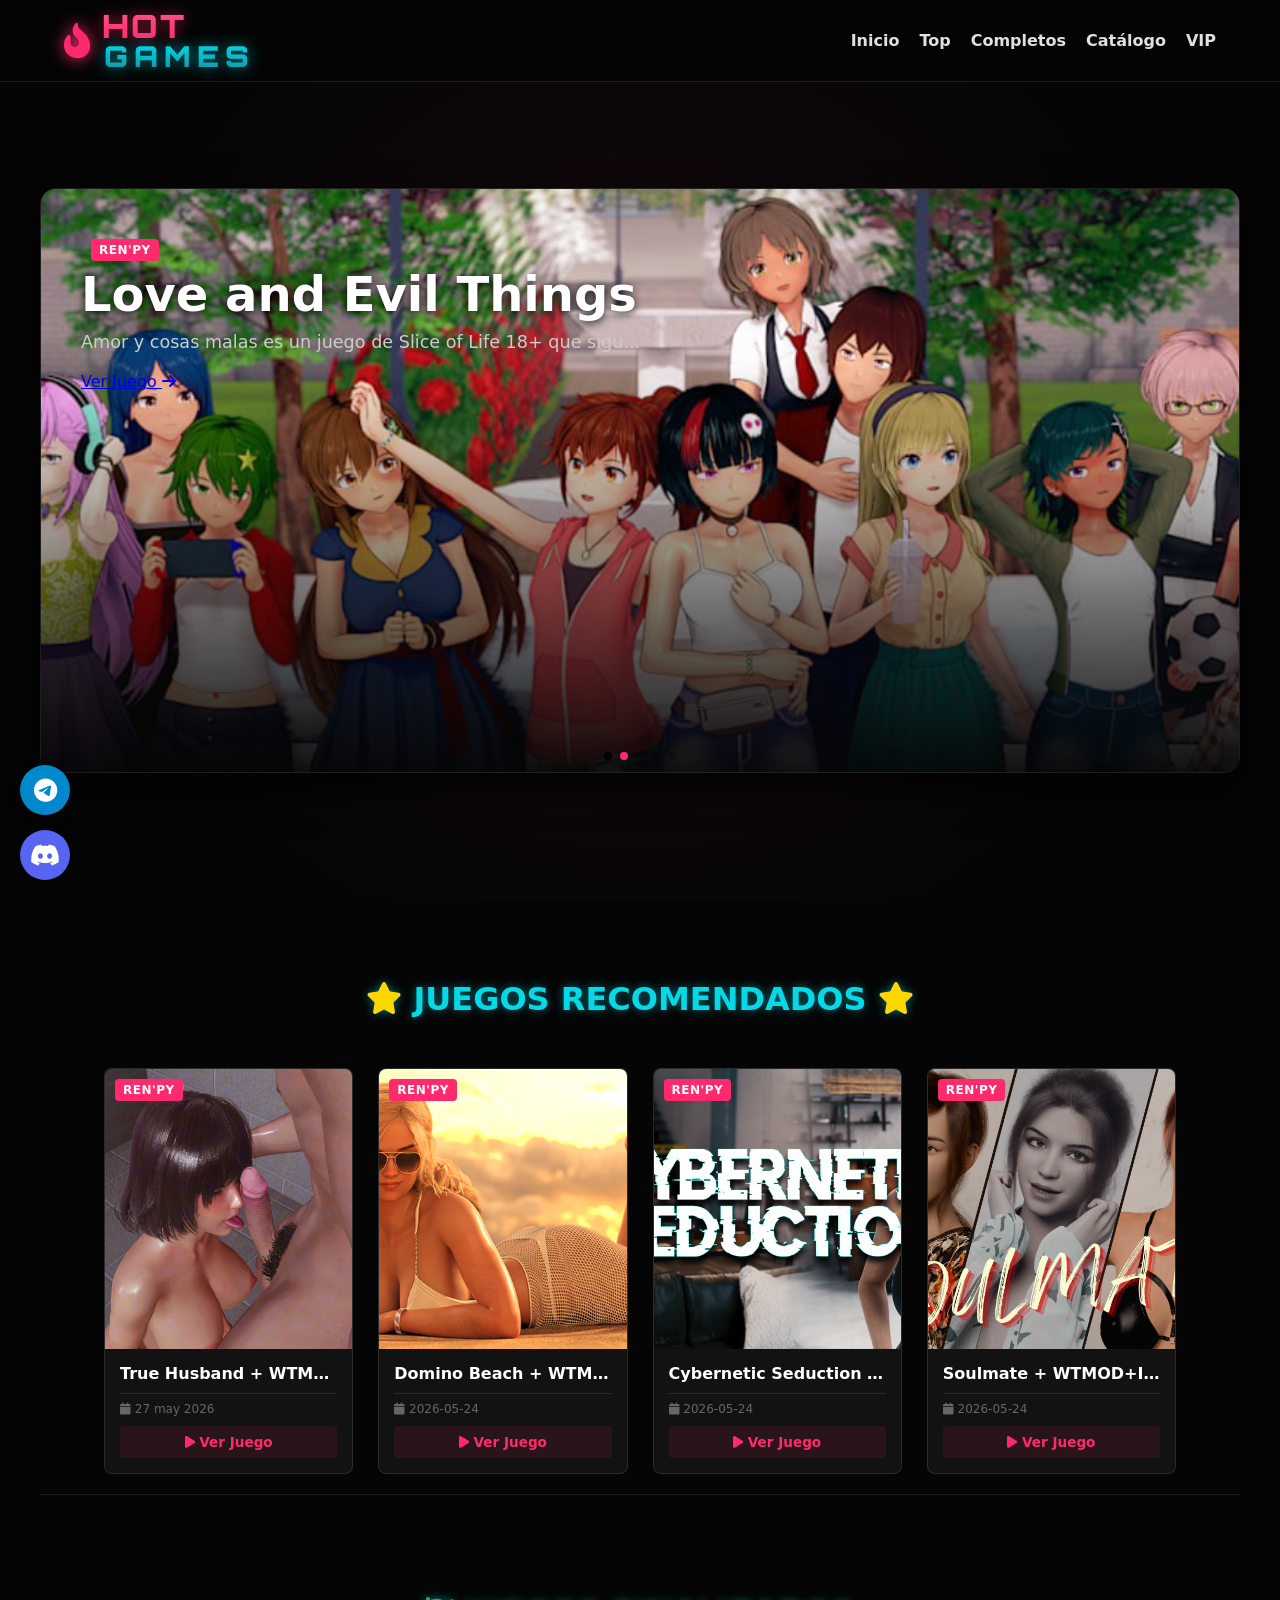
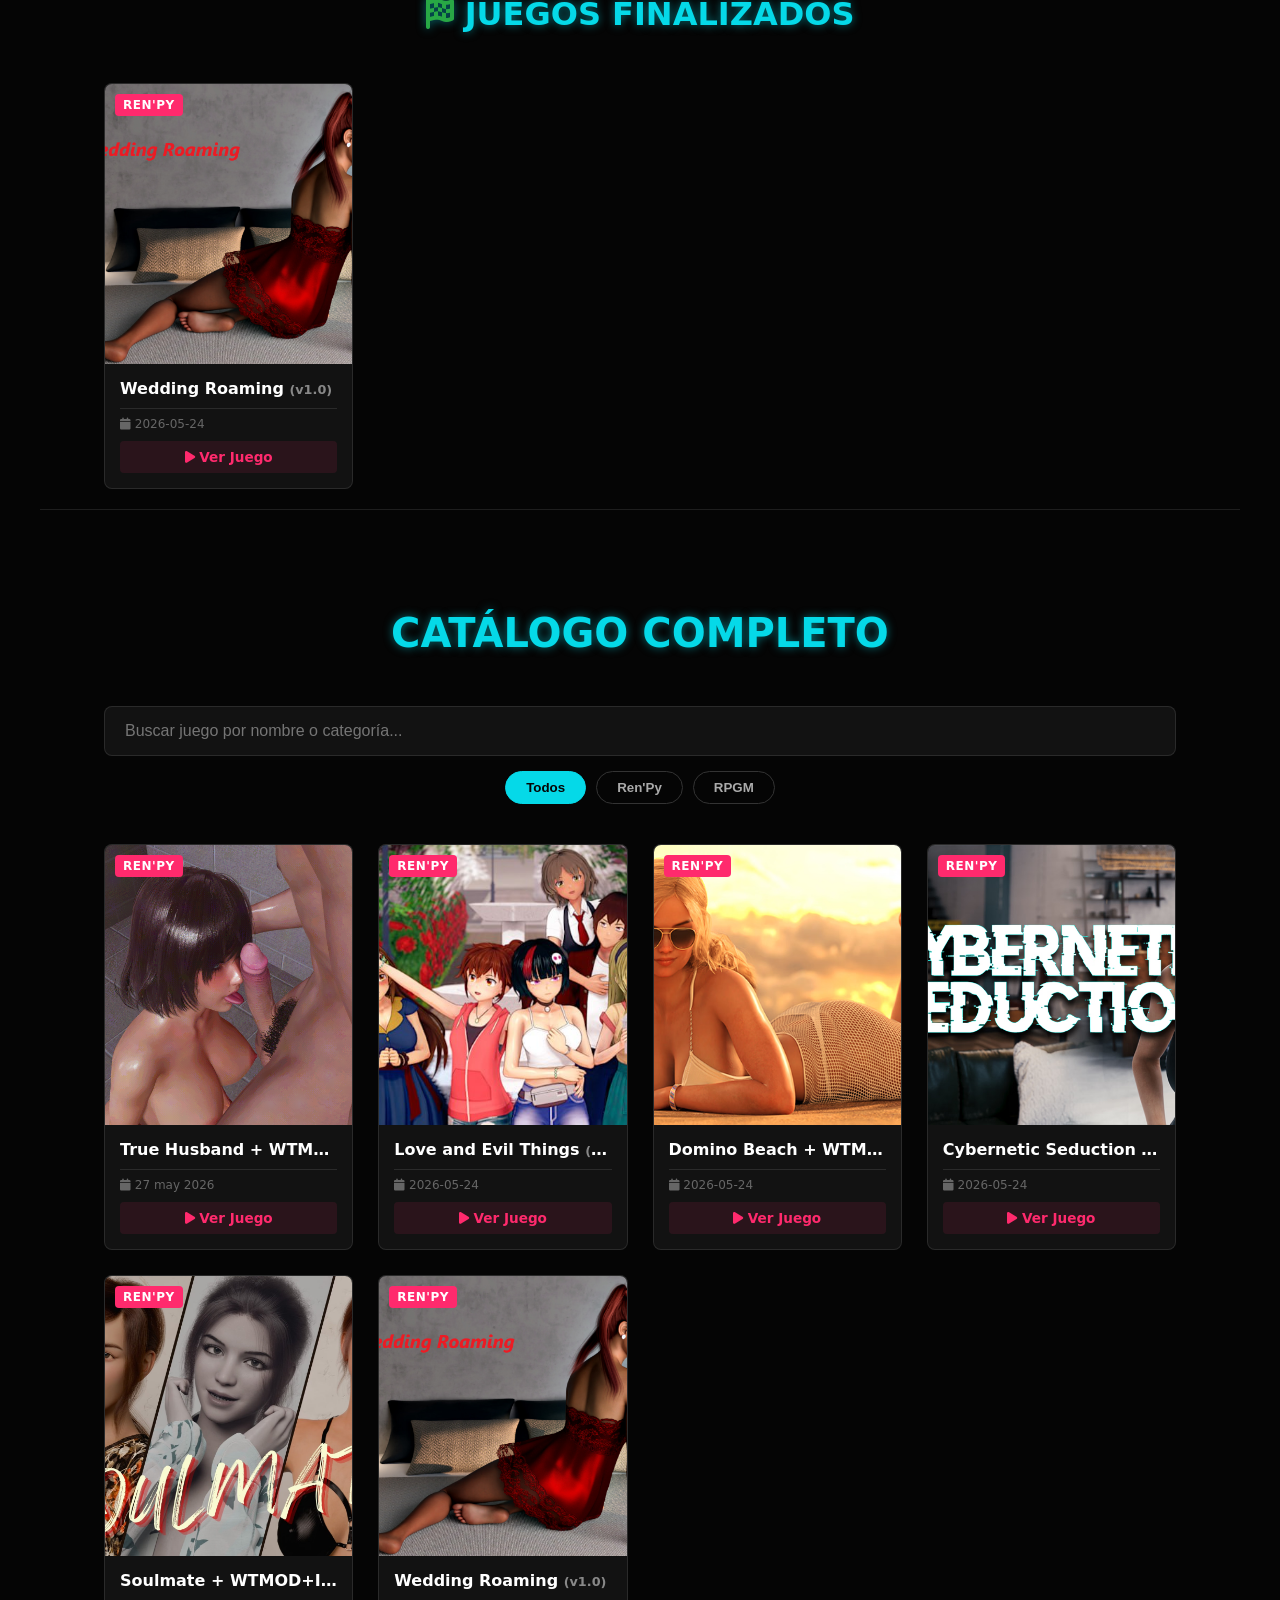
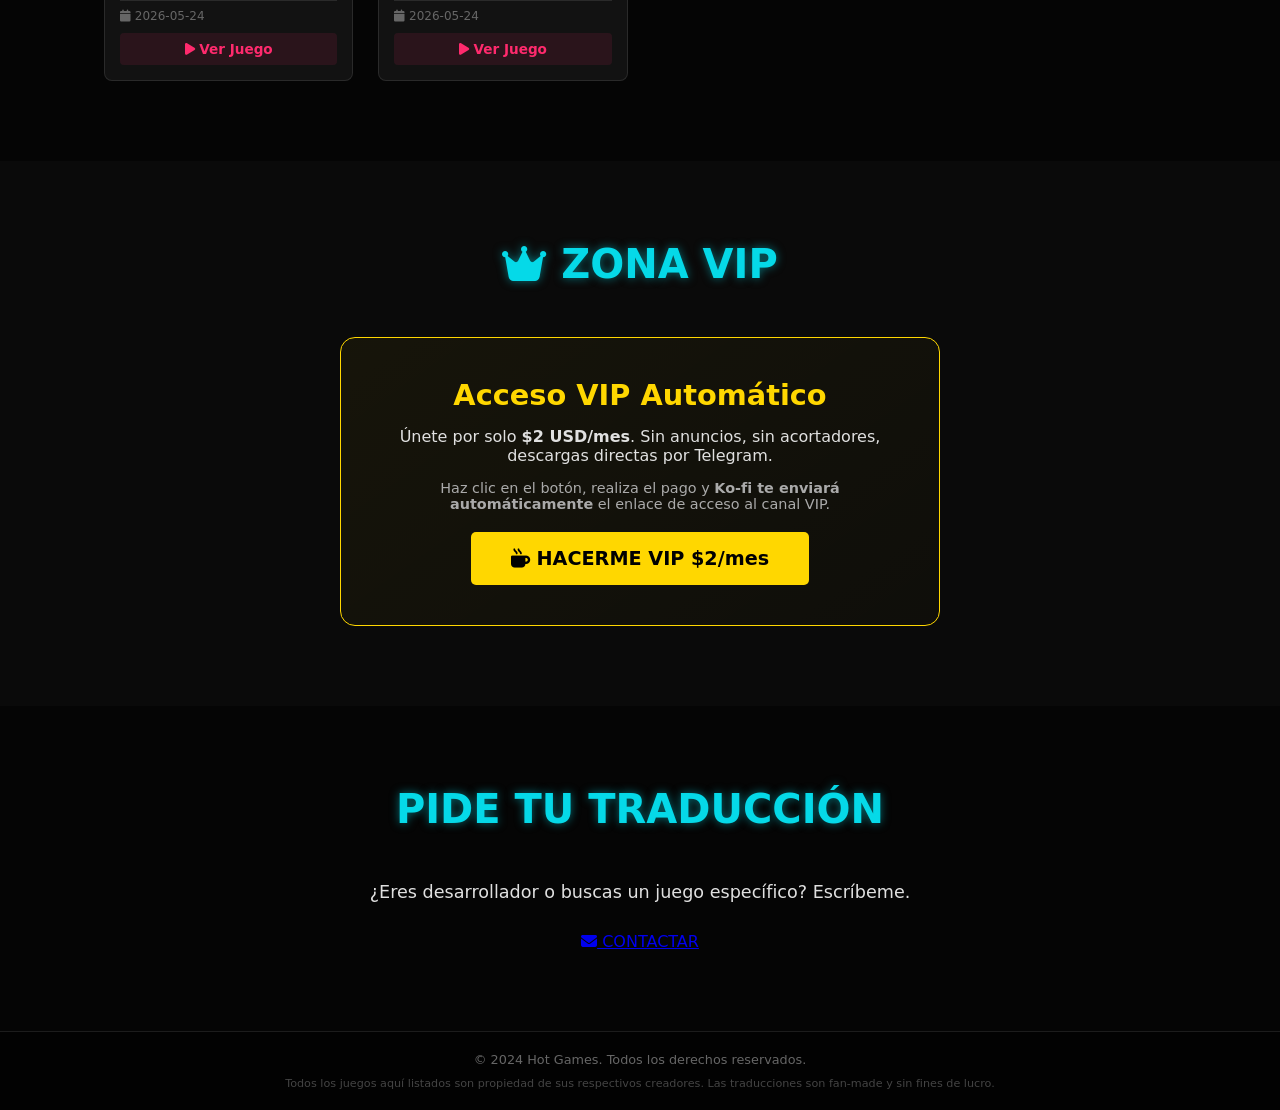
==== commit 662808b8: "Add files via upload" ====
--- a/index.html
+++ b/index.html
@@ -133,16 +133,11 @@
                 const gridRec = document.getElementById("grid-recomendados"); 
                 const gridFin = document.getElementById("grid-finalizados"); 
                 const gridMain = document.getElementById("gameGrid"); 
-                const heroWrapper = document.getElementById("hero-wrapper"); // Contenedor del carrusel
+                const heroWrapper = document.getElementById("hero-wrapper"); 
                 
-                gridRec.innerHTML = ''; 
-                gridFin.innerHTML = ''; 
-                gridMain.innerHTML = ''; 
-                heroWrapper.innerHTML = ''; // Limpiamos el carrusel
+                gridRec.innerHTML = ''; gridFin.innerHTML = ''; gridMain.innerHTML = ''; heroWrapper.innerHTML = ''; 
                 
-                let recCount = 0; 
-                let finCount = 0; 
-                let heroCount = 0; // Contador para el carrusel
+                let recCount = 0; let finCount = 0; let heroCount = 0; 
 
                 juegos.forEach(juego => { 
                     const tarjetaHTML = crearTarjeta(juego); 
@@ -152,7 +147,6 @@
                     if (cats.includes("recomendado") && recCount < 5) { gridRec.innerHTML += tarjetaHTML; recCount++; } 
                     if (cats.includes("finalizado") && finCount < 5) { gridFin.innerHTML += tarjetaHTML; finCount++; } 
                     
-                    // LÓGICA PARA EL CARRUSEL (Los 5 primeros juegos del JSON = Recientes)
                     if (heroCount < 5) {
                         const motorTexto = juego.motor === 'renpy' ? "Ren'Py" : "RPGM";
                         const slideHTML = `
@@ -174,7 +168,6 @@
                 if(finCount === 0) gridFin.innerHTML = '<p>No hay juegos finalizados aún.</p>'; 
                 if(heroCount === 0) heroWrapper.innerHTML = '<div class="swiper-slide"><div class="slide-content"><h2>Bienvenido a Hot Games</h2></div></div>';
 
-                // INICIALIZAR SWIPER DESPUÉS DE CARGAR LOS JUEGOS
                 const swiper = new Swiper('.hero-swiper', {
                     loop: true,
                     autoplay: { delay: 4000, disableOnInteraction: false },
--- a/style.css
+++ b/style.css
@@ -22,87 +22,15 @@
 .nav-links { list-style: none; display: flex; gap: 20px; } .nav-links a { color: var(--text-main); text-decoration: none; font-weight: 600; transition: color 0.3s; } .nav-links a:hover { color: var(--neon-blue); }
 
 /* --- HEADER Y CARRUSEL ESTILO HOTZONE --- */
-#inicio {
-    min-height: 100vh;
-    display: flex;
-    justify-content: center;
-    align-items: center;
-    background: radial-gradient(circle at center, #1a0a10 0%, var(--bg-dark) 70%);
-    padding: 100px 20px 40px 20px; /* Espacio para el navbar y laterales */
-}
-
-.hero-swiper {
-    width: 100%;
-    max-width: 1200px; /* Ancho máximo como el catálogo */
-    border-radius: 16px; /* Bordes redondeados */
-    overflow: hidden; /* Hace que las imágenes respeten los bordes */
-    box-shadow: 0 15px 40px rgba(0, 0, 0, 0.8); /* Sombra para profundidad */
-    border: 1px solid var(--border-glass); /* Borde sutil */
-    height: 65vh; /* Altura controlada, no ocupa toda la pantalla */
-    max-height: 600px;
-}
-
-.swiper-slide {
-    background-size: cover;
-    background-position: center top;
-    position: relative;
-    display: flex;
-    align-items: flex-end; /* Alinea el contenido abajo */
-}
-
-/* Degradado oscuro en la parte inferior para que se lea el texto */
-.swiper-slide::before {
-    content: '';
-    position: absolute;
-    bottom: 0;
-    left: 0;
-    width: 100%;
-    height: 70%;
-    background: linear-gradient(to top, rgba(5,5,5,0.95), transparent);
-    z-index: 1;
-}
-
-.slide-content {
-    position: relative;
-    z-index: 2;
-    padding: 40px;
-    text-align: left;
-    width: 100%;
-}
-
-.slide-content h2 {
-    font-size: 3rem;
-    color: white;
-    text-shadow: 0 2px 10px rgba(0,0,0,0.9);
-    margin-bottom: 10px;
-}
-
-.slide-content p {
-    color: #ccc;
-    margin-bottom: 20px;
-    font-size: 1.1rem;
-}
-
-.slide-content .badge {
-    position: relative;
-    top: auto;
-    left: auto;
-    right: auto;
-    display: inline-block;
-    margin-bottom: 15px;
-}
-
-/* Paginación del Swiper en color neón */
-.swiper-pagination-bullet-active {
-    background-color: var(--neon-pink) !important;
-}
-
-.hero-content h1 { font-size: 5rem; letter-spacing: 5px; margin-bottom: 10px; } .hero-content h1 span { color: var(--neon-blue); text-shadow: 0 0 20px var(--neon-blue); }
-.subtitle { font-size: 1.2rem; margin-bottom: 20px; color: #b4b4b4; }
-.warning-badge { display: inline-flex; align-items: center; gap: 10px; background: rgba(255, 42, 109, 0.2); border: 1px solid var(--neon-pink); color: var(--neon-pink); padding: 8px 20px; border-radius: 30px; font-weight: bold; margin-bottom: 30px; animation: pulse 2s infinite; }
-@keyframes pulse { 0%, 100% { box-shadow: 0 0 5px var(--neon-pink); } 50% { box-shadow: 0 0 20px var(--neon-pink); } }
-.btn-neon { display: inline-block; padding: 12px 30px; background: transparent; color: var(--neon-blue); text-decoration: none; font-weight: bold; border: 2px solid var(--neon-blue); border-radius: 5px; transition: all 0.3s; text-transform: uppercase; }
-.btn-neon:hover { background: var(--neon-blue); color: var(--bg-dark); box-shadow: 0 0 15px var(--neon-blue); }
+#inicio { min-height: 100vh; display: flex; justify-content: center; align-items: center; background: radial-gradient(circle at center, #1a0a10 0%, var(--bg-dark) 70%); padding: 100px 20px 40px 20px; }
+.hero-swiper { width: 100%; max-width: 1200px; border-radius: 16px; overflow: hidden; box-shadow: 0 15px 40px rgba(0, 0, 0, 0.8); border: 1px solid var(--border-glass); height: 65vh; max-height: 600px; }
+.swiper-slide { background-size: cover; background-position: center top; position: relative; display: flex; align-items: flex-end; }
+.swiper-slide::before { content: ''; position: absolute; bottom: 0; left: 0; width: 100%; height: 70%; background: linear-gradient(to top, rgba(5,5,5,0.95), transparent); z-index: 1; }
+.slide-content { position: relative; z-index: 2; padding: 40px; text-align: left; width: 100%; }
+.slide-content h2 { font-size: 3rem; color: white; text-shadow: 0 2px 10px rgba(0,0,0,0.9); margin-bottom: 10px; }
+.slide-content p { color: #ccc; margin-bottom: 20px; font-size: 1.1rem; }
+.slide-content .badge { position: relative; top: auto; left: auto; right: auto; display: inline-block; margin-bottom: 15px; }
+.swiper-pagination-bullet-active { background-color: var(--neon-pink) !important; }
 
 .container { padding: 80px 5%; max-width: 1200px; margin: 0 auto; }
 .section-title { font-size: 2.5rem; text-align: center; margin-bottom: 50px; color: var(--neon-blue); text-transform: uppercase; text-shadow: 0 0 10px rgba(5, 217, 232, 0.5); }
@@ -111,8 +39,6 @@
 #recomendados .section-title i { color: var(--vip-gold); }
 #finalizados .section-title i { color: #28a745; }
 
-.ver-mas-container { text-align: center; margin-top: 30px; }
-
 .search-container { margin-bottom: 40px; }
 .search-input { width: 100%; padding: 15px 20px; font-size: 1rem; background: var(--bg-card); color: white; border: 1px solid var(--border-glass); border-radius: 8px; outline: none; transition: border-color 0.3s; }
 .search-input:focus { border-color: var(--neon-blue); box-shadow: 0 0 10px rgba(5, 217, 232, 0.3); }
@@ -120,7 +46,7 @@
 .filter-btn { padding: 8px 20px; background: transparent; color: #aaa; border: 1px solid #333; border-radius: 20px; cursor: pointer; transition: all 0.3s; font-weight: bold; }
 .filter-btn:hover { border-color: var(--neon-blue); color: var(--neon-blue); } .filter-btn.active { background: var(--neon-blue); color: var(--bg-dark); border-color: var(--neon-blue); }
 
-/* --- CATÁLOGO ESTILO PRO (Igual a HotZone18) --- */
+/* --- CATÁLOGO --- */
 .game-grid { display: grid; grid-template-columns: repeat(auto-fill, minmax(220px, 1fr)); gap: 25px; }
 .game-card { background: var(--bg-card); border-radius: 8px; overflow: hidden; border: 1px solid var(--border-glass); transition: transform 0.3s, box-shadow 0.3s, border-color 0.3s; cursor: pointer; }
 .game-card:hover { transform: translateY(-5px); box-shadow: 0 10px 20px rgba(0,0,0,0.5); border-color: var(--neon-pink); }
@@ -132,7 +58,7 @@
 .badge.vip-badge { top: 10px; right: 10px; background: var(--vip-gold); color: #000; }
 .card-info { padding: 15px; }
 .card-info h3 { font-size: 1rem; margin-bottom: 5px; color: white; white-space: nowrap; overflow: hidden; text-overflow: ellipsis; }
-.card-info p { display: none; } /* Ocultamos la descripción en el catálogo para que se vea compacto como HotZone */
+.card-info p { display: none; }
 .card-meta { display: flex; justify-content: space-between; font-size: 0.75rem; color: #666; margin-top: 10px; border-top: 1px solid var(--border-glass); padding-top: 8px; }
 .btn-download { display: block; text-align: center; padding: 8px; background: rgba(255, 42, 109, 0.1); color: var(--neon-pink); text-decoration: none; border-radius: 4px; font-weight: bold; font-size: 0.85rem; transition: background 0.3s; margin-top: 10px; }
 .btn-download:hover { background: var(--neon-pink); color: white; }
@@ -143,7 +69,7 @@
 .btn-vip { display: inline-block; padding: 15px 40px; background: var(--vip-gold); color: #000; text-decoration: none; border-radius: 5px; font-weight: 900; font-size: 1.2rem; margin-top: 20px; transition: all 0.3s; }
 .btn-vip:hover { box-shadow: 0 0 20px var(--vip-gold); transform: scale(1.05); }
 
-.game-detail-grid { display: grid; grid-template-columns: 1fr 1fr; gap: 40px; margin-top: 100px; } .game-images .main-image { height: 450px; background-size: cover; background-position: center; border-radius: 10px; border: 1px solid var(--border-glass); }
+.game-detail-grid { display: grid; grid-template-columns: 1fr 1fr; gap: 40px; margin-top: 100px; } .game-images .main-image { height: 450px; background-size: cover; background-position: center; border-radius: 10px; border: 1px solid var(--border-glass); cursor: pointer; }
 .gallery { display: flex; gap: 10px; margin-top: 10px; } .thumb { flex: 1; height: 80px; background-size: cover; background-position: center; border-radius: 5px; border: 1px solid var(--border-glass); cursor: pointer; transition: border 0.3s; } .thumb:hover { border-color: var(--neon-blue); }
 .game-info h1 { font-size: 2.5rem; margin: 10px 0 20px 0; color: white; } .meta-stats { display: flex; gap: 20px; color: #888; font-size: 0.9rem; margin-bottom: 20px; border-bottom: 1px solid var(--border-glass); padding-bottom: 20px; }
 .game-description { line-height: 1.6; margin-bottom: 30px; } .game-categories { display: flex; gap: 10px; flex-wrap: wrap; margin-bottom: 20px; } .tag { background: var(--tag-bg); padding: 5px 10px; border-radius: 20px; font-size: 0.8rem; border: 1px solid var(--border-glass); color: #ccc; }
@@ -159,12 +85,49 @@
 #contacto { text-align: center; } .contact-text { text-align: center; font-size: 1.1rem; margin-bottom: 30px; }
 .disclaimer { font-size: 0.7rem; color: #444; margin-top: 10px; }
 
+/* --- NUEVAS MEJORAS: PÁGINA DE DETALLE --- */
+.progress-container { margin: 20px 0; background: #222; border-radius: 20px; overflow: hidden; height: 24px; position: relative; border: 1px solid var(--border-glass); }
+.progress-bar { height: 100%; background: linear-gradient(90deg, var(--neon-blue), var(--neon-pink)); border-radius: 20px; transition: width 0.5s ease; box-shadow: 0 0 15px rgba(5, 217, 232, 0.4); }
+.progress-text { position: absolute; width: 100%; text-align: center; top: 50%; left: 0; transform: translateY(-50%); font-weight: bold; font-size: 0.85rem; color: white; text-shadow: 1px 1px 2px black; }
+
+.spoiler-section { margin-top: 15px; text-align: center; }
+.btn-spoiler { background: rgba(255, 42, 109, 0.2); border: 1px solid var(--neon-pink); color: var(--neon-pink); padding: 10px 25px; border-radius: 30px; cursor: pointer; font-weight: bold; font-size: 1rem; margin-bottom: 15px; transition: all 0.3s; }
+.btn-spoiler:hover { background: var(--neon-pink); color: white; }
+.thumb-spoiler { filter: blur(15px); transition: filter 0.4s ease; cursor: pointer; }
+.thumb-spoiler.unblurred { filter: none; cursor: pointer; }
+
+.lightbox-overlay { position: fixed; top: 0; left: 0; width: 100vw; height: 100vh; background: rgba(0,0,0,0.9); z-index: 2000; display: none; justify-content: center; align-items: center; flex-direction: column; }
+.lightbox-overlay.active { display: flex; }
+.lightbox-img { max-width: 90%; max-height: 80vh; object-fit: contain; border-radius: 8px; box-shadow: 0 0 30px rgba(0,0,0,0.8); }
+.lightbox-close { position: absolute; top: 20px; right: 30px; color: white; font-size: 2.5rem; cursor: pointer; transition: color 0.2s; }
+.lightbox-close:hover { color: var(--neon-pink); }
+.lightbox-nav { color: white; font-size: 3rem; cursor: pointer; position: absolute; top: 50%; transform: translateY(-50%); background: rgba(0,0,0,0.5); padding: 10px 20px; border-radius: 5px; transition: background 0.2s; }
+.lightbox-nav:hover { background: var(--neon-pink); }
+.nav-prev { left: 20px; }
+.nav-next { right: 20px; }
+
+.extra-links-section { margin-top: 20px; padding-top: 20px; border-top: 1px solid var(--border-glass); display: flex; gap: 15px; flex-wrap: wrap; }
+.btn-extra { display: inline-flex; align-items: center; gap: 10px; padding: 12px 20px; border-radius: 5px; font-weight: bold; text-decoration: none; transition: all 0.3s; flex: 1; justify-content: center; }
+.btn-walkthrough { background: rgba(5, 217, 232, 0.1); color: var(--neon-blue); border: 1px solid var(--neon-blue); }
+.btn-walkthrough:hover { background: var(--neon-blue); color: var(--bg-dark); }
+.btn-mod { background: rgba(255, 215, 0, 0.1); color: var(--vip-gold); border: 1px solid var(--vip-gold); }
+.btn-mod:hover { background: var(--vip-gold); color: var(--bg-dark); }
+
+.related-section { margin-top: 80px; padding-top: 40px; border-top: 1px solid var(--border-glass); }
+.related-grid { display: grid; grid-template-columns: repeat(auto-fill, minmax(200px, 1fr)); gap: 20px; margin-top: 30px; }
+.related-card { background: var(--bg-card); border-radius: 8px; overflow: hidden; border: 1px solid var(--border-glass); transition: transform 0.3s, border-color 0.3s; text-decoration: none; color: white; }
+.related-card:hover { transform: translateY(-5px); border-color: var(--neon-blue); }
+.related-img { height: 180px; background-size: cover; background-position: center top; }
+.related-info { padding: 10px 15px; }
+.related-info h4 { font-size: 0.95rem; white-space: nowrap; overflow: hidden; text-overflow: ellipsis; }
+
 @media (max-width: 768px) {
-    .hero-content h1 { font-size: 3rem; } .nav-links { display: none; } .game-detail-grid { grid-template-columns: 1fr; } .action-buttons { flex-direction: column; }
+    .nav-links { display: none; } .game-detail-grid { grid-template-columns: 1fr; } .action-buttons { flex-direction: column; }
     .logo-text { font-size: 1.4rem; } .hot { font-size: 1.6rem; } .games { letter-spacing: 4px; }
     .game-grid { grid-template-columns: repeat(auto-fill, minmax(150px, 1fr)); gap: 15px; } .card-img { height: 200px; }
-    /* Ajustes móvil carrusel */
     .hero-swiper { height: 50vh; border-radius: 10px; }
     .slide-content { padding: 20px; }
     .slide-content h2 { font-size: 1.8rem; }
+    .lightbox-nav { font-size: 2rem; padding: 5px 10px; }
+    .extra-links-section { flex-direction: column; }
 }
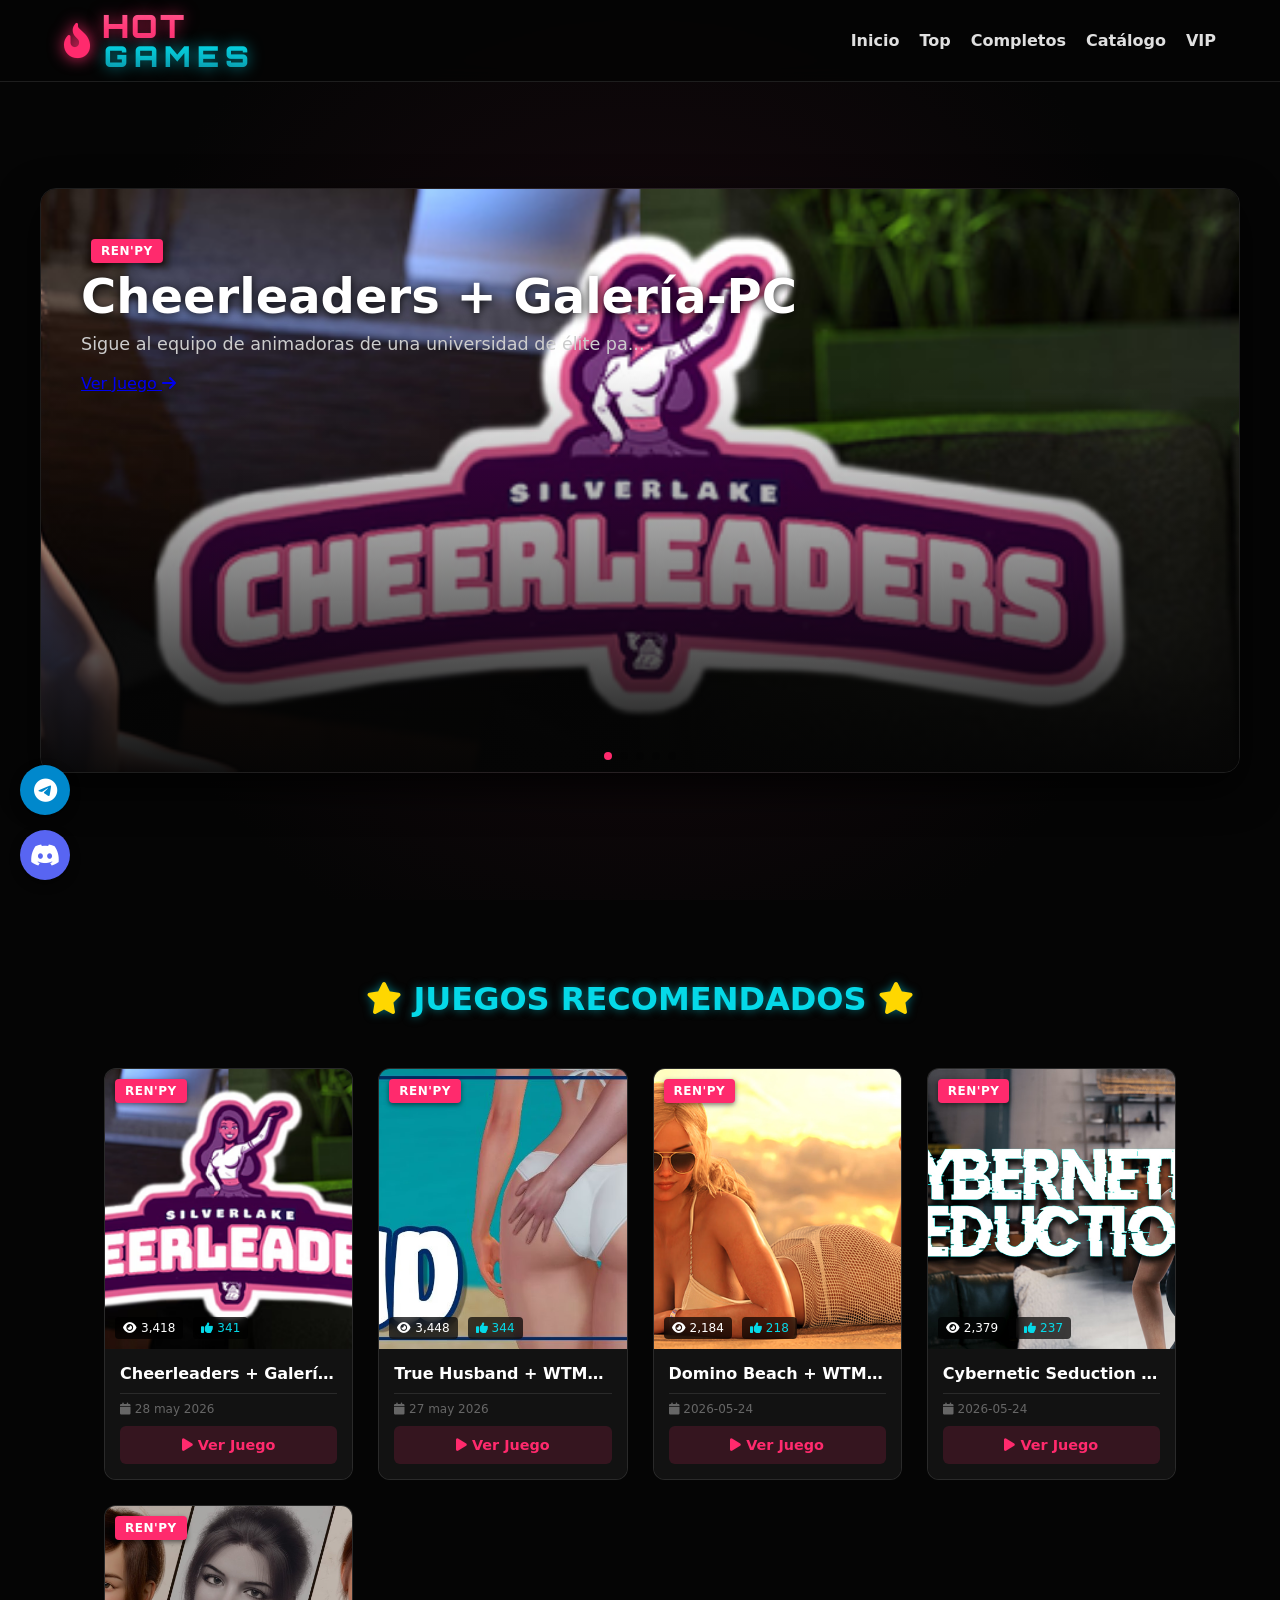
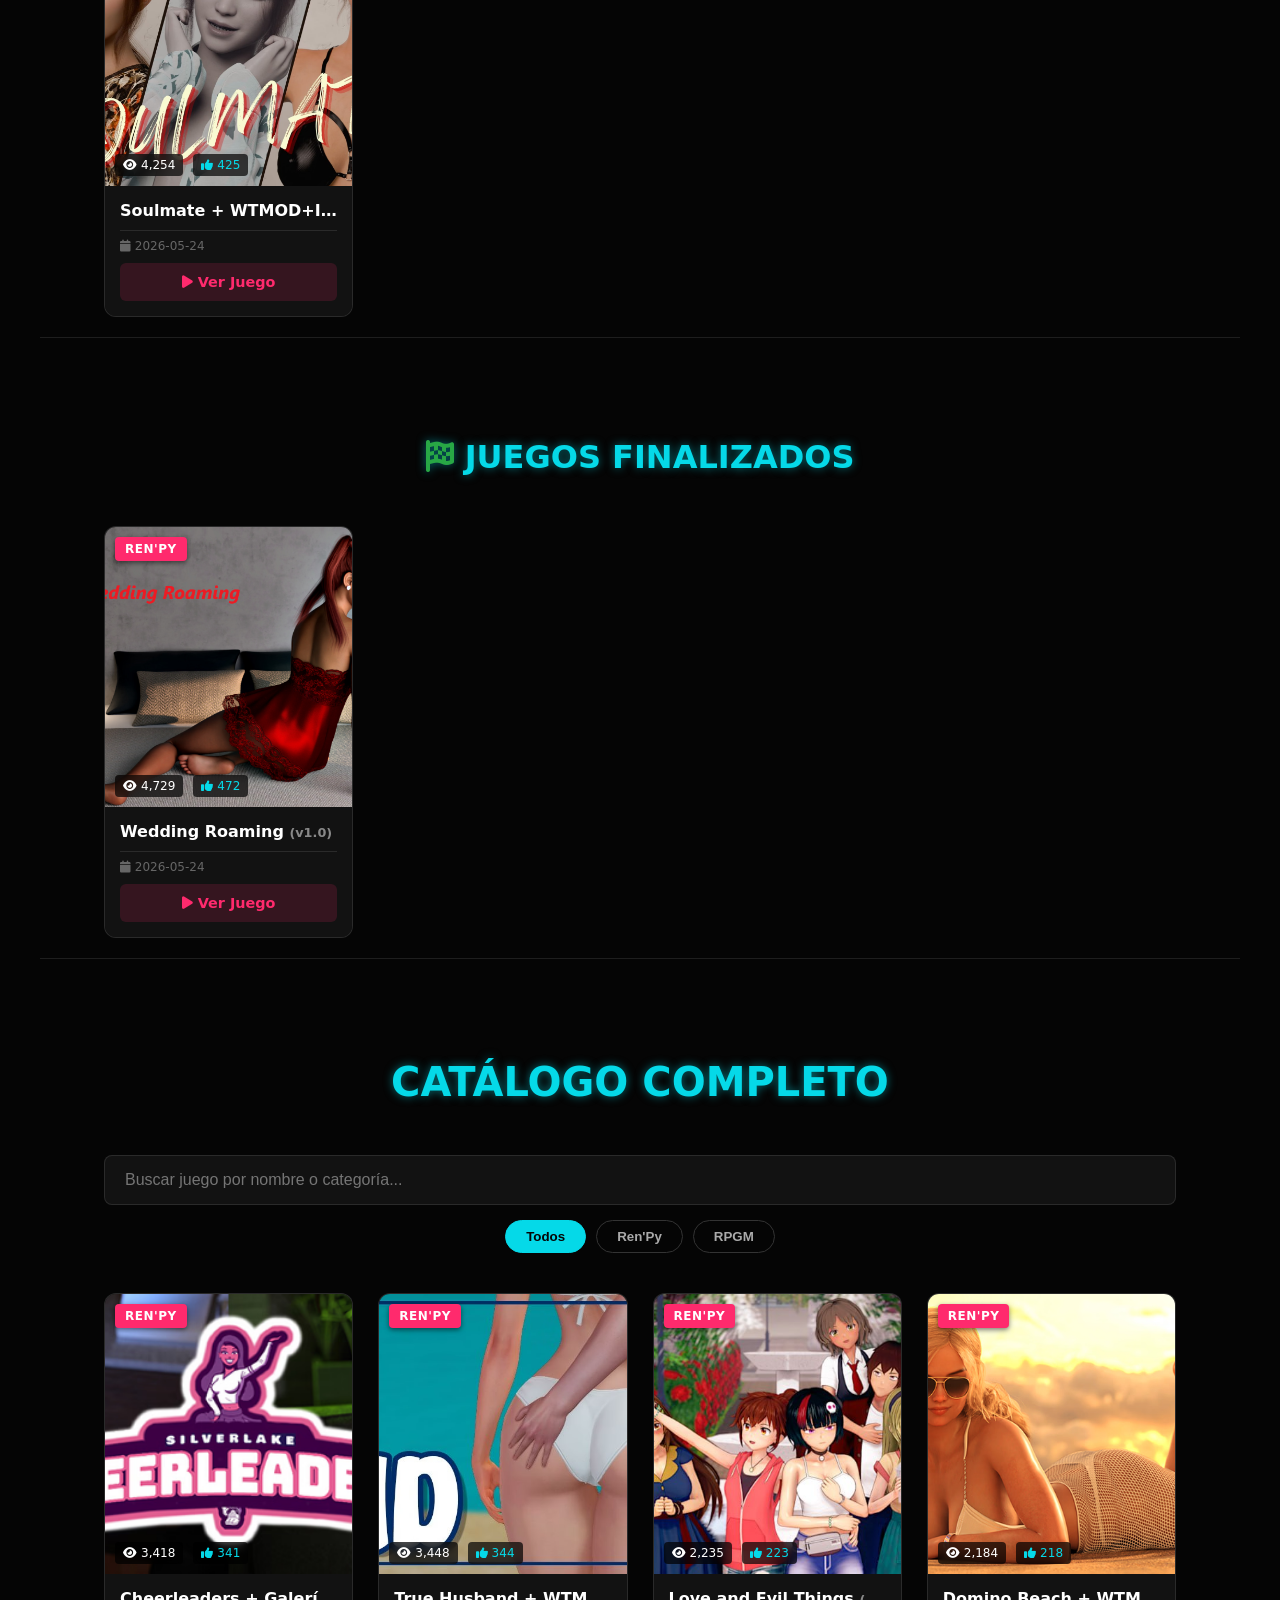
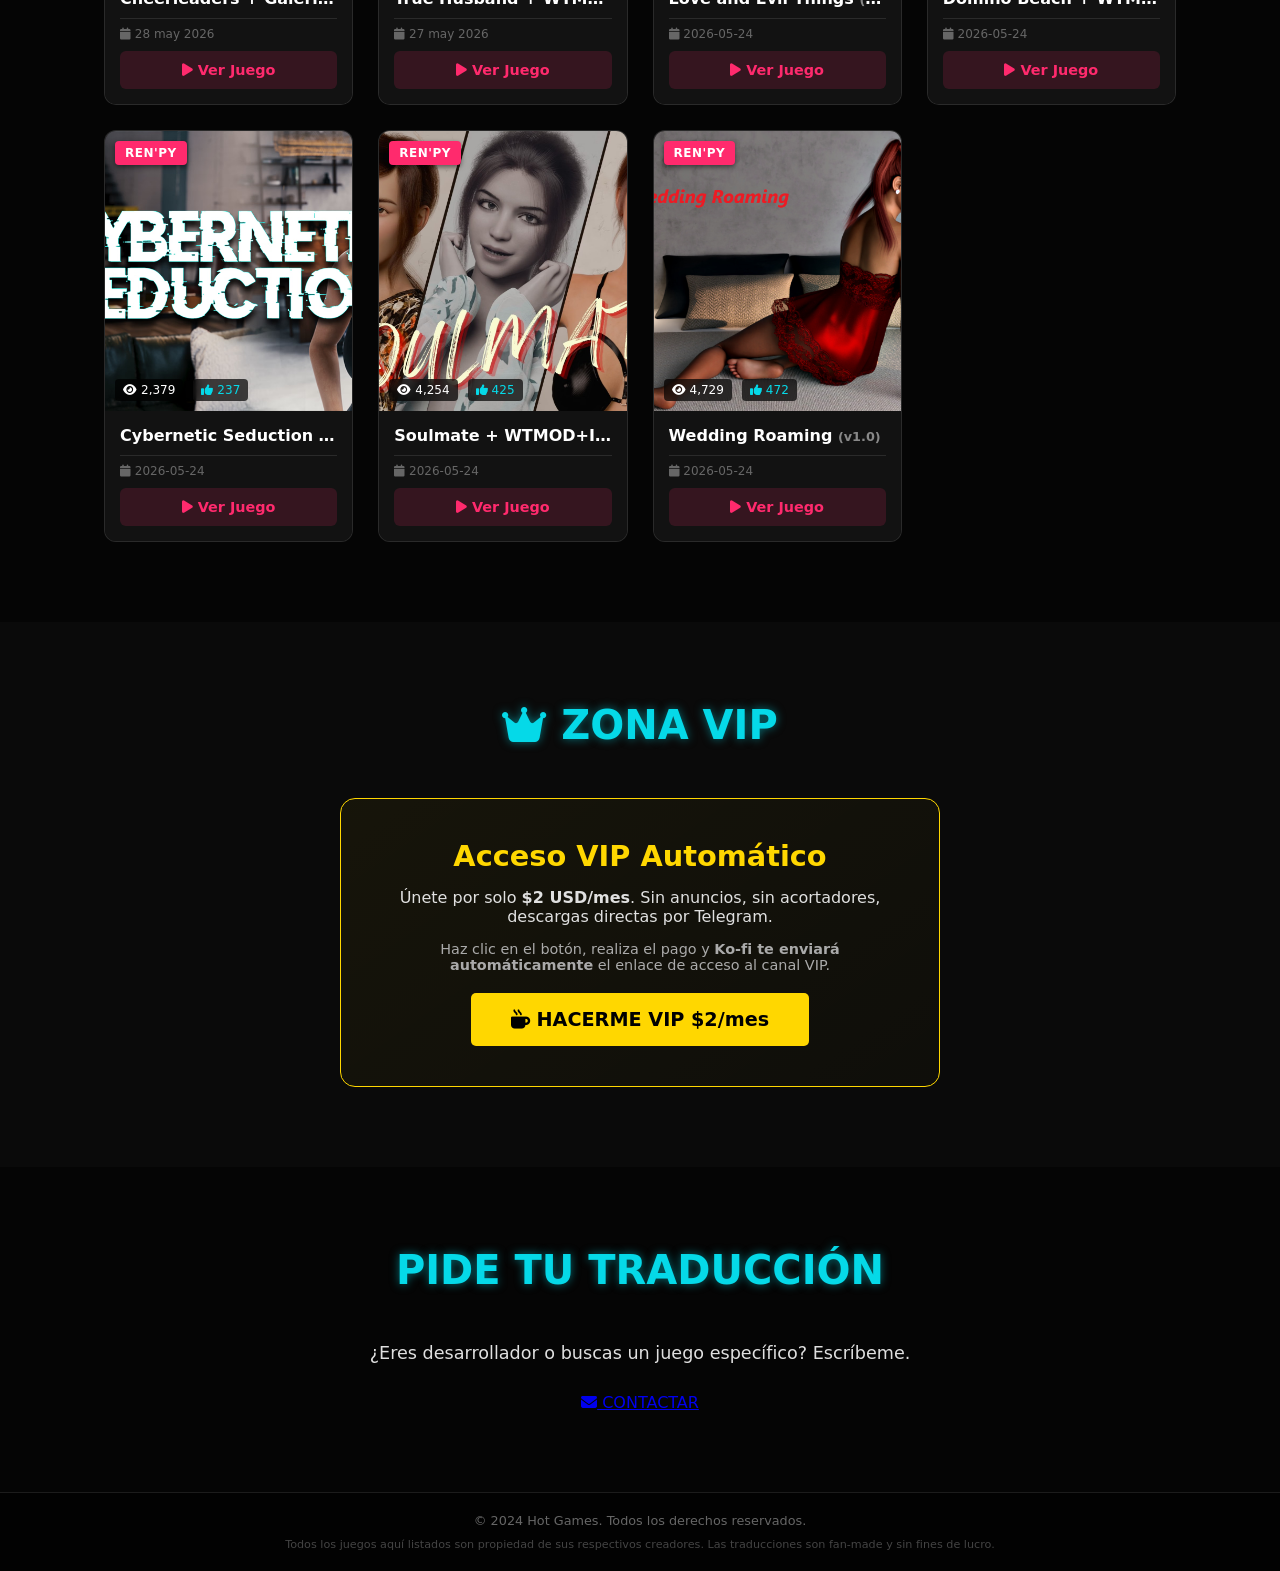
==== commit dee774c9: "Add files via upload" ====
--- a/index.html
+++ b/index.html
@@ -11,7 +11,6 @@
     <link rel="stylesheet" href="style.css">
     <link rel="stylesheet" href="https://cdnjs.cloudflare.com/ajax/libs/font-awesome/6.4.0/css/all.min.css">
     <link href="https://fonts.googleapis.com/css2?family=Orbitron:wght@700;900&display=swap" rel="stylesheet">
-    <!-- Swiper CSS -->
     <link rel="stylesheet" href="https://cdn.jsdelivr.net/npm/swiper@11/swiper-bundle.min.css">
 </head>
 <body>
@@ -36,11 +35,8 @@
     </nav>
 
     <header id="inicio">
-        <!-- Swiper Slider (Vacío, se llenará con JS) -->
         <div class="swiper hero-swiper">
-            <div class="swiper-wrapper" id="hero-wrapper">
-                <!-- Las diapositivas se inyectarán aquí automáticamente desde games.json -->
-            </div>
+            <div class="swiper-wrapper" id="hero-wrapper"></div>
             <div class="swiper-pagination"></div>
         </div>
     </header>
@@ -91,7 +87,6 @@
         <p class="disclaimer">Todos los juegos aquí listados son propiedad de sus respectivos creadores. Las traducciones son fan-made y sin fines de lucro.</p>
     </footer>
 
-    <!-- Swiper JS -->
     <script src="https://cdn.jsdelivr.net/npm/swiper@11/swiper-bundle.min.js"></script>
     <script>
         const searchInput = document.getElementById('searchInput');
@@ -123,7 +118,23 @@
         
         function crearTarjeta(juego) { 
             const motorTexto = juego.motor === 'renpy' ? "Ren'Py" : "RPGM"; 
-            return `<div class="game-card" data-name="${juego.nombre}" data-categories="${juego.generos}" data-motor="${juego.motor}"><div class="card-img" style="background-image: url('${juego.img1}');"><span class="badge ${juego.motor}">${motorTexto}</span></div><div class="card-info"><h3>${juego.nombre} <span style="font-size: 0.8rem; color: #888;">(${juego.version})</span></h3><p>${juego.resumen.substring(0, 80)}...</p><div class="card-meta"><span><i class="fas fa-calendar"></i> ${juego.fecha}</span></div><a href="${juego.archivo}" class="btn-download"><i class="fas fa-play"></i> Ver Juego</a></div></div>`; 
+            const views = juego.views || Math.floor(Math.random() * 5000) + 500; 
+            const likes = juego.likes || Math.floor(views / 10); 
+
+            return `<div class="game-card" data-name="${juego.nombre}" data-categories="${juego.generos}" data-motor="${juego.motor}">
+                <div class="card-img" style="background-image: url('${juego.img1}');">
+                    <span class="badge ${juego.motor}">${motorTexto}</span>
+                    <div class="card-stats">
+                        <span class="stat-badge"><i class="fas fa-eye"></i> ${views.toLocaleString()}</span>
+                        <span class="stat-badge" style="color: var(--neon-blue);"><i class="fas fa-thumbs-up"></i> ${likes}</span>
+                    </div>
+                </div>
+                <div class="card-info">
+                    <h3>${juego.nombre} <span style="font-size: 0.8rem; color: #888;">(${juego.version})</span></h3>
+                    <div class="card-meta"><span><i class="fas fa-calendar"></i> ${juego.fecha}</span></div>
+                    <a href="${juego.archivo}" class="btn-download"><i class="fas fa-play"></i> Ver Juego</a>
+                </div>
+            </div>`; 
         }
         
         async function cargarJuegos() {
@@ -183,6 +194,16 @@
         }
         
         cargarJuegos();
+
+        // --- PROTECCIÓN ANTI-COPIA JS ---
+        document.addEventListener('contextmenu', function(e) { e.preventDefault(); });
+        document.addEventListener('keydown', function(e) {
+            if (e.key === 'F12') { e.preventDefault(); }
+            if (e.ctrlKey && e.shiftKey && e.key === 'I') { e.preventDefault(); }
+            if (e.ctrlKey && e.shiftKey && e.key === 'J') { e.preventDefault(); }
+            if (e.ctrlKey && e.key === 'u') { e.preventDefault(); }
+            if (e.ctrlKey && e.key === 's') { e.preventDefault(); }
+        });
     </script>
 </body>
 </html>
--- a/style.css
+++ b/style.css
@@ -1,7 +1,7 @@
 :root {
     --bg-dark: #050505; --bg-card: #121212; --neon-pink: #ff2a6d; --neon-blue: #05d9e8;
     --text-main: #e0e0e0; --glass: rgba(255, 255, 255, 0.05); --border-glass: rgba(255, 255, 255, 0.1);
-    --vip-gold: #ffd700; --tag-bg: rgba(255, 255, 255, 0.1);
+    --vip-gold: #ffd700; --tag-bg: rgba(255, 255, 255, 0.1); --android-green: #3ddc84;
 }
 * { margin: 0; padding: 0; box-sizing: border-box; }
 body { font-family: 'Segoe UI', system-ui, sans-serif; background-color: var(--bg-dark); color: var(--text-main); overflow-x: hidden; }
@@ -21,7 +21,6 @@
 .games { background: linear-gradient(to bottom, #05d9e8, #0e8b9e); -webkit-background-clip: text; -webkit-text-fill-color: transparent; text-shadow: 0 0 15px rgba(5, 217, 232, 0.6); letter-spacing: 6px; margin-left: 2px; }
 .nav-links { list-style: none; display: flex; gap: 20px; } .nav-links a { color: var(--text-main); text-decoration: none; font-weight: 600; transition: color 0.3s; } .nav-links a:hover { color: var(--neon-blue); }
 
-/* --- HEADER Y CARRUSEL ESTILO HOTZONE --- */
 #inicio { min-height: 100vh; display: flex; justify-content: center; align-items: center; background: radial-gradient(circle at center, #1a0a10 0%, var(--bg-dark) 70%); padding: 100px 20px 40px 20px; }
 .hero-swiper { width: 100%; max-width: 1200px; border-radius: 16px; overflow: hidden; box-shadow: 0 15px 40px rgba(0, 0, 0, 0.8); border: 1px solid var(--border-glass); height: 65vh; max-height: 600px; }
 .swiper-slide { background-size: cover; background-position: center top; position: relative; display: flex; align-items: flex-end; }
@@ -46,22 +45,27 @@
 .filter-btn { padding: 8px 20px; background: transparent; color: #aaa; border: 1px solid #333; border-radius: 20px; cursor: pointer; transition: all 0.3s; font-weight: bold; }
 .filter-btn:hover { border-color: var(--neon-blue); color: var(--neon-blue); } .filter-btn.active { background: var(--neon-blue); color: var(--bg-dark); border-color: var(--neon-blue); }
 
-/* --- CATÁLOGO --- */
 .game-grid { display: grid; grid-template-columns: repeat(auto-fill, minmax(220px, 1fr)); gap: 25px; }
-.game-card { background: var(--bg-card); border-radius: 8px; overflow: hidden; border: 1px solid var(--border-glass); transition: transform 0.3s, box-shadow 0.3s, border-color 0.3s; cursor: pointer; }
-.game-card:hover { transform: translateY(-5px); box-shadow: 0 10px 20px rgba(0,0,0,0.5); border-color: var(--neon-pink); }
-.card-img { height: 280px; background-size: cover; background-position: center top; position: relative; transition: transform 0.5s; }
-.game-card:hover .card-img { transform: scale(1.05); }
-.badge { position: absolute; padding: 4px 8px; border-radius: 4px; font-weight: bold; font-size: 0.75rem; text-transform: uppercase; letter-spacing: 0.5px; }
+.game-card { background: var(--bg-card); border-radius: 12px; overflow: hidden; border: 1px solid var(--border-glass); transition: all 0.4s cubic-bezier(0.175, 0.885, 0.32, 1.275); cursor: pointer; position: relative; }
+.game-card:hover { transform: translateY(-10px); box-shadow: 0 20px 30px rgba(0,0,0,0.6), 0 0 15px rgba(255, 42, 109, 0.4); border-color: var(--neon-pink); }
+.card-img { height: 280px; background-size: cover; background-position: center top; position: relative; transition: transform 0.5s ease, filter 0.5s ease; overflow: hidden; }
+.game-card:hover .card-img { transform: scale(1.2); filter: brightness(1.1); }
+.card-img::after { content: '\f00e'; font-family: 'Font Awesome 6 Free'; font-weight: 900; position: absolute; top: 50%; left: 50%; transform: translate(-50%, -50%) scale(0); font-size: 2.5rem; color: white; background: rgba(255, 42, 109, 0.6); width: 70px; height: 70px; border-radius: 50%; display: flex; justify-content: center; align-items: center; opacity: 0; transition: all 0.3s ease; pointer-events: none; text-shadow: 0 2px 4px rgba(0,0,0,0.5); z-index: 2; }
+.game-card:hover .card-img::after { opacity: 1; transform: translate(-50%, -50%) scale(1); }
+
+.badge { position: absolute; padding: 5px 10px; border-radius: 4px; font-weight: bold; font-size: 0.75rem; text-transform: uppercase; letter-spacing: 0.5px; z-index: 3; box-shadow: 0 2px 5px rgba(0,0,0,0.5); }
 .badge.renpy { top: 10px; left: 10px; background: var(--neon-pink); color: white; }
 .badge.rpgm { top: 10px; left: 10px; background: var(--neon-blue); color: var(--bg-dark); }
 .badge.vip-badge { top: 10px; right: 10px; background: var(--vip-gold); color: #000; }
-.card-info { padding: 15px; }
+.card-stats { position: absolute; bottom: 10px; left: 10px; display: flex; gap: 10px; z-index: 3; }
+.stat-badge { background: rgba(0, 0, 0, 0.7); backdrop-filter: blur(4px); padding: 4px 8px; border-radius: 4px; font-size: 0.75rem; color: white; display: flex; align-items: center; gap: 4px; }
+
+.card-info { padding: 15px; background: var(--bg-card); position: relative; z-index: 4; }
 .card-info h3 { font-size: 1rem; margin-bottom: 5px; color: white; white-space: nowrap; overflow: hidden; text-overflow: ellipsis; }
 .card-info p { display: none; }
 .card-meta { display: flex; justify-content: space-between; font-size: 0.75rem; color: #666; margin-top: 10px; border-top: 1px solid var(--border-glass); padding-top: 8px; }
-.btn-download { display: block; text-align: center; padding: 8px; background: rgba(255, 42, 109, 0.1); color: var(--neon-pink); text-decoration: none; border-radius: 4px; font-weight: bold; font-size: 0.85rem; transition: background 0.3s; margin-top: 10px; }
-.btn-download:hover { background: var(--neon-pink); color: white; }
+.btn-download { display: block; text-align: center; padding: 10px; background: rgba(255, 42, 109, 0.15); color: var(--neon-pink); text-decoration: none; border-radius: 6px; font-weight: bold; font-size: 0.9rem; transition: all 0.3s; margin-top: 10px; border: 1px solid transparent; }
+.btn-download:hover { background: var(--neon-pink); color: white; border-color: var(--neon-pink); box-shadow: 0 0 10px rgba(255, 42, 109, 0.5); }
 
 #vip { background: #0a0a0a; } .vip-container { text-align: center; }
 .vip-box { background: linear-gradient(145deg, rgba(255, 215, 0, 0.05), rgba(255, 215, 0, 0.02)); border: 1px solid var(--vip-gold); padding: 40px; border-radius: 15px; max-width: 600px; margin: 0 auto; }
@@ -69,15 +73,38 @@
 .btn-vip { display: inline-block; padding: 15px 40px; background: var(--vip-gold); color: #000; text-decoration: none; border-radius: 5px; font-weight: 900; font-size: 1.2rem; margin-top: 20px; transition: all 0.3s; }
 .btn-vip:hover { box-shadow: 0 0 20px var(--vip-gold); transform: scale(1.05); }
 
-.game-detail-grid { display: grid; grid-template-columns: 1fr 1fr; gap: 40px; margin-top: 100px; } .game-images .main-image { height: 450px; background-size: cover; background-position: center; border-radius: 10px; border: 1px solid var(--border-glass); cursor: pointer; }
-.gallery { display: flex; gap: 10px; margin-top: 10px; } .thumb { flex: 1; height: 80px; background-size: cover; background-position: center; border-radius: 5px; border: 1px solid var(--border-glass); cursor: pointer; transition: border 0.3s; } .thumb:hover { border-color: var(--neon-blue); }
+.game-detail-grid { display: grid; grid-template-columns: 1fr 1fr; gap: 40px; margin-top: 100px; } 
+.game-images .main-image { height: 450px; background-size: cover; background-position: center; border-radius: 10px; border: 1px solid var(--border-glass); cursor: pointer; }
+
+.gallery { display: flex; gap: 10px; margin-top: 10px; }
+.thumb { flex: 1; height: 80px; background-size: cover; background-position: center; border-radius: 5px; border: 1px solid var(--border-glass); cursor: pointer; transition: all 0.3s ease; position: relative; overflow: hidden; z-index: 1; }
+.thumb::after { content: '\f00e'; font-family: 'Font Awesome 6 Free'; font-weight: 900; position: absolute; top: 50%; left: 50%; transform: translate(-50%, -50%) scale(0); font-size: 1.2rem; color: white; background: rgba(5, 217, 232, 0.7); width: 35px; height: 35px; border-radius: 50%; display: flex; justify-content: center; align-items: center; opacity: 0; transition: all 0.3s ease; pointer-events: none; z-index: 2; box-shadow: 0 2px 5px rgba(0,0,0,0.5); }
+.thumb:hover { border-color: var(--neon-blue); transform: scale(1.05); }
+.thumb:hover::after { opacity: 1; transform: translate(-50%, -50%) scale(1); }
+.thumb-spoiler { filter: blur(15px); transition: filter 0.4s ease, transform 0.3s ease; }
+.thumb-spoiler.unblurred { filter: none; }
+.thumb-spoiler:not(.unblurred):hover { transform: none; border-color: var(--border-glass); }
+.thumb-spoiler:not(.unblurred)::after, .thumb-spoiler:not(.unblurred):hover::after { opacity: 0; transform: translate(-50%, -50%) scale(0); }
+
 .game-info h1 { font-size: 2.5rem; margin: 10px 0 20px 0; color: white; } .meta-stats { display: flex; gap: 20px; color: #888; font-size: 0.9rem; margin-bottom: 20px; border-bottom: 1px solid var(--border-glass); padding-bottom: 20px; }
-.game-description { line-height: 1.6; margin-bottom: 30px; } .game-categories { display: flex; gap: 10px; flex-wrap: wrap; margin-bottom: 20px; } .tag { background: var(--tag-bg); padding: 5px 10px; border-radius: 20px; font-size: 0.8rem; border: 1px solid var(--border-glass); color: #ccc; }
+.game-description { line-height: 1.6; margin-bottom: 30px; }
+
+.game-categories { display: flex; gap: 10px; flex-wrap: wrap; margin-bottom: 20px; } 
+.tag { background: linear-gradient(180deg, #2a2a2a, #1a1a1a); color: #ccc; padding: 6px 14px; border-radius: 6px; font-size: 0.8rem; border-bottom: 3px solid #444; border-top: 1px solid #444; font-weight: 600; transition: all 0.2s; cursor: default; }
+.tag:hover { transform: translateY(-2px); border-bottom-color: var(--neon-blue); color: var(--neon-blue); box-shadow: 0 4px 10px rgba(5, 217, 232, 0.3); background: #1a1a2e; }
+
 .reactions-box { display: flex; gap: 15px; margin: 20px 0; padding: 15px 0; border-top: 1px solid var(--border-glass); border-bottom: 1px solid var(--border-glass); }
 .reaction-btn { background: var(--bg-card); border: 1px solid var(--border-glass); color: #888; padding: 10px 25px; border-radius: 30px; cursor: pointer; font-size: 1rem; font-weight: bold; transition: all 0.3s; display: flex; align-items: center; gap: 8px; }
 .like-btn:hover { color: #05d9e8; border-color: #05d9e8; box-shadow: 0 0 10px rgba(5, 217, 232, 0.3); } .dislike-btn:hover { color: #ff2a6d; border-color: #ff2a6d; box-shadow: 0 0 10px rgba(255, 42, 109, 0.3); }
+
 .download-section, .vip-section { margin-top: 30px; padding-top: 20px; border-top: 1px solid var(--border-glass); } .download-section h3, .vip-section h3 { font-size: 1.2rem; margin-bottom: 15px; color: white; }
-.action-buttons { display: flex; gap: 15px; } .big-btn { font-size: 1rem; padding: 15px; flex: 1; display: flex; align-items: center; justify-content: center; gap: 10px; }
+.action-buttons { display: flex; gap: 20px; } 
+.big-btn { font-size: 1.1rem; padding: 18px 15px; flex: 1; display: flex; align-items: center; justify-content: center; gap: 12px; border-radius: 8px; text-decoration: none; font-weight: 900; text-transform: uppercase; letter-spacing: 1px; transition: all 0.3s cubic-bezier(0.25, 0.8, 0.25, 1); position: relative; overflow: hidden; border: none; cursor: pointer; box-shadow: 0 6px 15px rgba(0,0,0,0.4); }
+.big-btn.btn-neon { background: linear-gradient(180deg, #1a1a2e, #0f0f1a); color: var(--neon-blue); border-bottom: 4px solid #0e8b9e; border-top: 1px solid rgba(5, 217, 232, 0.3); }
+.big-btn.btn-neon:hover { background: var(--neon-blue); color: var(--bg-dark); transform: translateY(-3px); box-shadow: 0 10px 25px rgba(5, 217, 232, 0.5); border-bottom-color: var(--neon-blue); }
+.big-btn.btn-apk { background: linear-gradient(180deg, #1a2e1a, #0f1a0f); color: var(--android-green); border-bottom: 4px solid #2da65a; border-top: 1px solid rgba(61, 220, 132, 0.3); }
+.big-btn.btn-apk:hover { background: var(--android-green); color: var(--bg-dark); transform: translateY(-3px); box-shadow: 0 10px 25px rgba(61, 220, 132, 0.5); border-bottom-color: var(--android-green); }
+
 .vip-hint { font-size: 0.85rem; color: #888; margin-bottom: 15px; } .vip-hint a { color: var(--vip-gold); text-decoration: none; font-weight: bold; }
 .comments-section { margin-top: 60px; border-top: 1px solid var(--border-glass); padding-top: 40px; }
 
@@ -85,7 +112,6 @@
 #contacto { text-align: center; } .contact-text { text-align: center; font-size: 1.1rem; margin-bottom: 30px; }
 .disclaimer { font-size: 0.7rem; color: #444; margin-top: 10px; }
 
-/* --- NUEVAS MEJORAS: PÁGINA DE DETALLE --- */
 .progress-container { margin: 20px 0; background: #222; border-radius: 20px; overflow: hidden; height: 24px; position: relative; border: 1px solid var(--border-glass); }
 .progress-bar { height: 100%; background: linear-gradient(90deg, var(--neon-blue), var(--neon-pink)); border-radius: 20px; transition: width 0.5s ease; box-shadow: 0 0 15px rgba(5, 217, 232, 0.4); }
 .progress-text { position: absolute; width: 100%; text-align: center; top: 50%; left: 0; transform: translateY(-50%); font-weight: bold; font-size: 0.85rem; color: white; text-shadow: 1px 1px 2px black; }
@@ -93,8 +119,6 @@
 .spoiler-section { margin-top: 15px; text-align: center; }
 .btn-spoiler { background: rgba(255, 42, 109, 0.2); border: 1px solid var(--neon-pink); color: var(--neon-pink); padding: 10px 25px; border-radius: 30px; cursor: pointer; font-weight: bold; font-size: 1rem; margin-bottom: 15px; transition: all 0.3s; }
 .btn-spoiler:hover { background: var(--neon-pink); color: white; }
-.thumb-spoiler { filter: blur(15px); transition: filter 0.4s ease; cursor: pointer; }
-.thumb-spoiler.unblurred { filter: none; cursor: pointer; }
 
 .lightbox-overlay { position: fixed; top: 0; left: 0; width: 100vw; height: 100vh; background: rgba(0,0,0,0.9); z-index: 2000; display: none; justify-content: center; align-items: center; flex-direction: column; }
 .lightbox-overlay.active { display: flex; }
@@ -121,6 +145,20 @@
 .related-info { padding: 10px 15px; }
 .related-info h4 { font-size: 0.95rem; white-space: nowrap; overflow: hidden; text-overflow: ellipsis; }
 
+/* --- PROTECCIÓN ANTI-COPIA CSS --- */
+body {
+    -webkit-user-select: none;
+    -moz-user-select: none;
+    -ms-user-select: none;
+    user-select: none;
+}
+input, textarea {
+    -webkit-user-select: text;
+    -moz-user-select: text;
+    -ms-user-select: text;
+    user-select: text;
+}
+
 @media (max-width: 768px) {
     .nav-links { display: none; } .game-detail-grid { grid-template-columns: 1fr; } .action-buttons { flex-direction: column; }
     .logo-text { font-size: 1.4rem; } .hot { font-size: 1.6rem; } .games { letter-spacing: 4px; }
